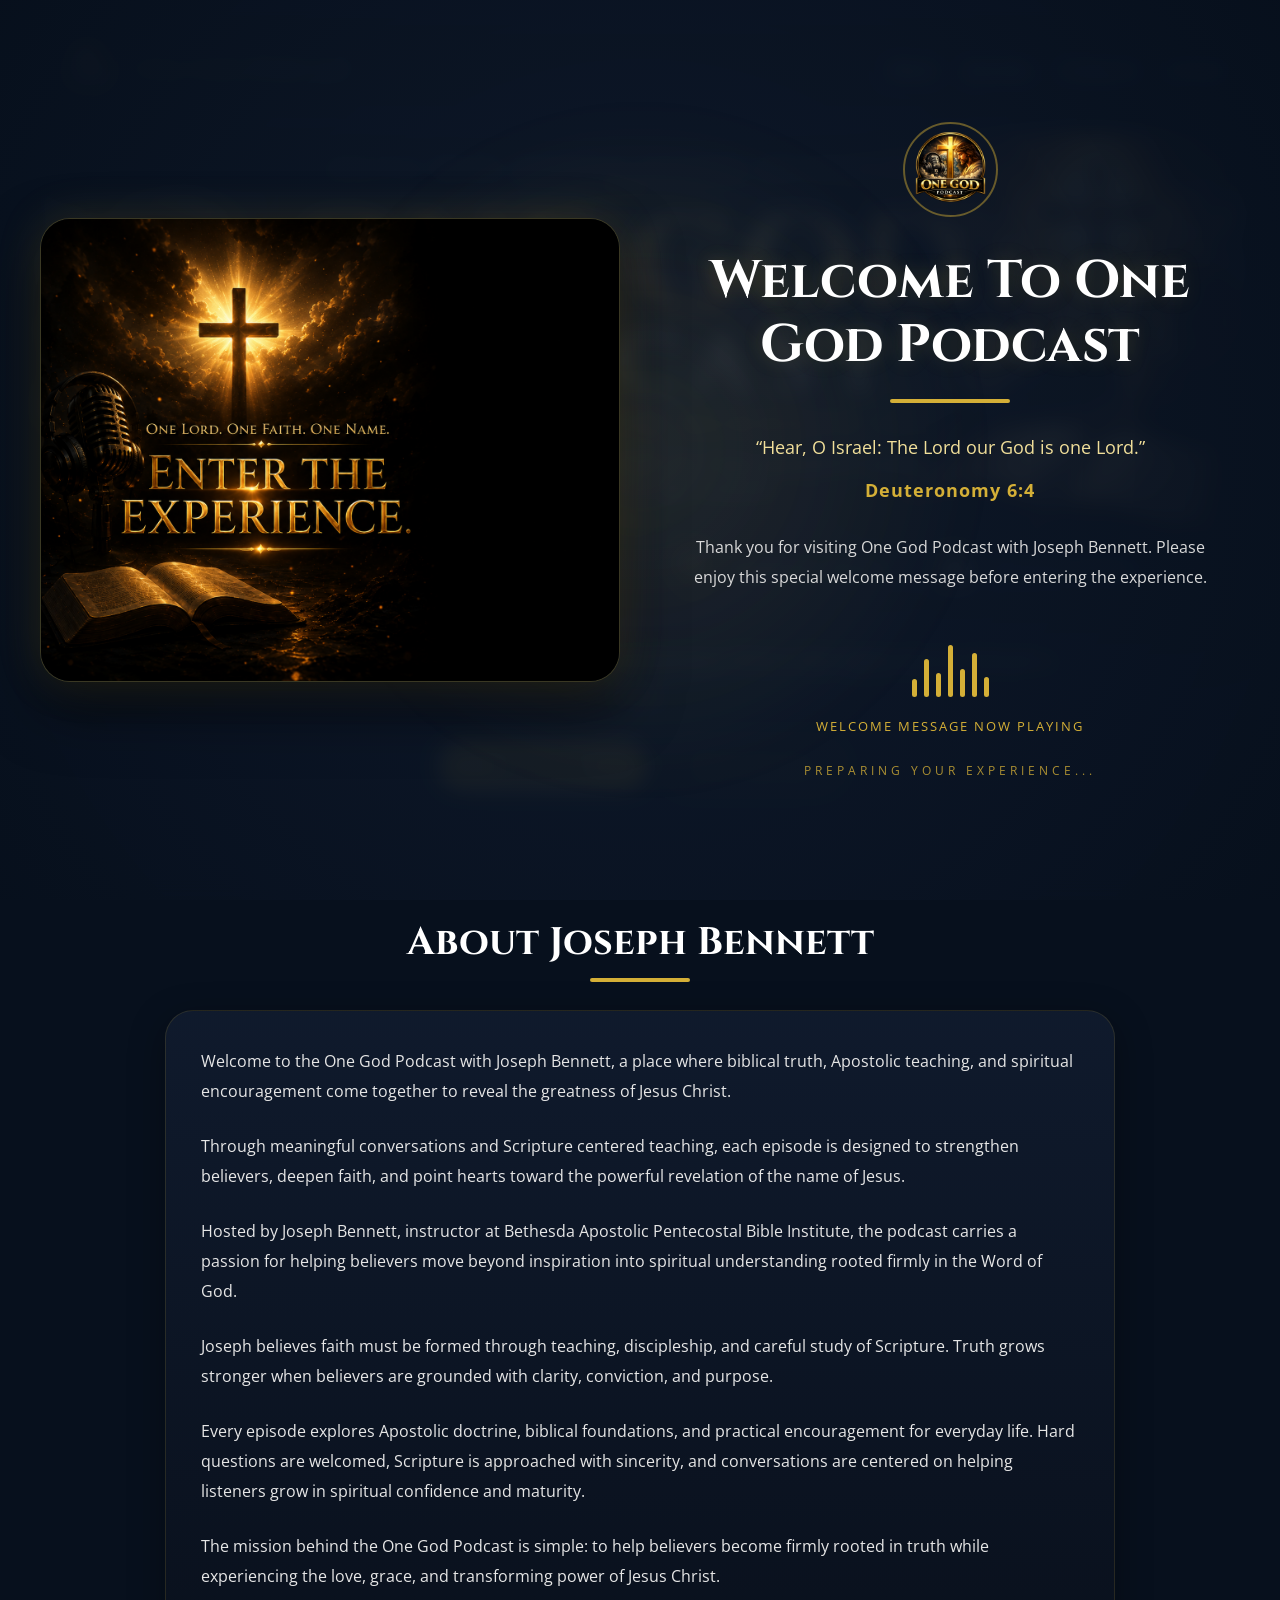
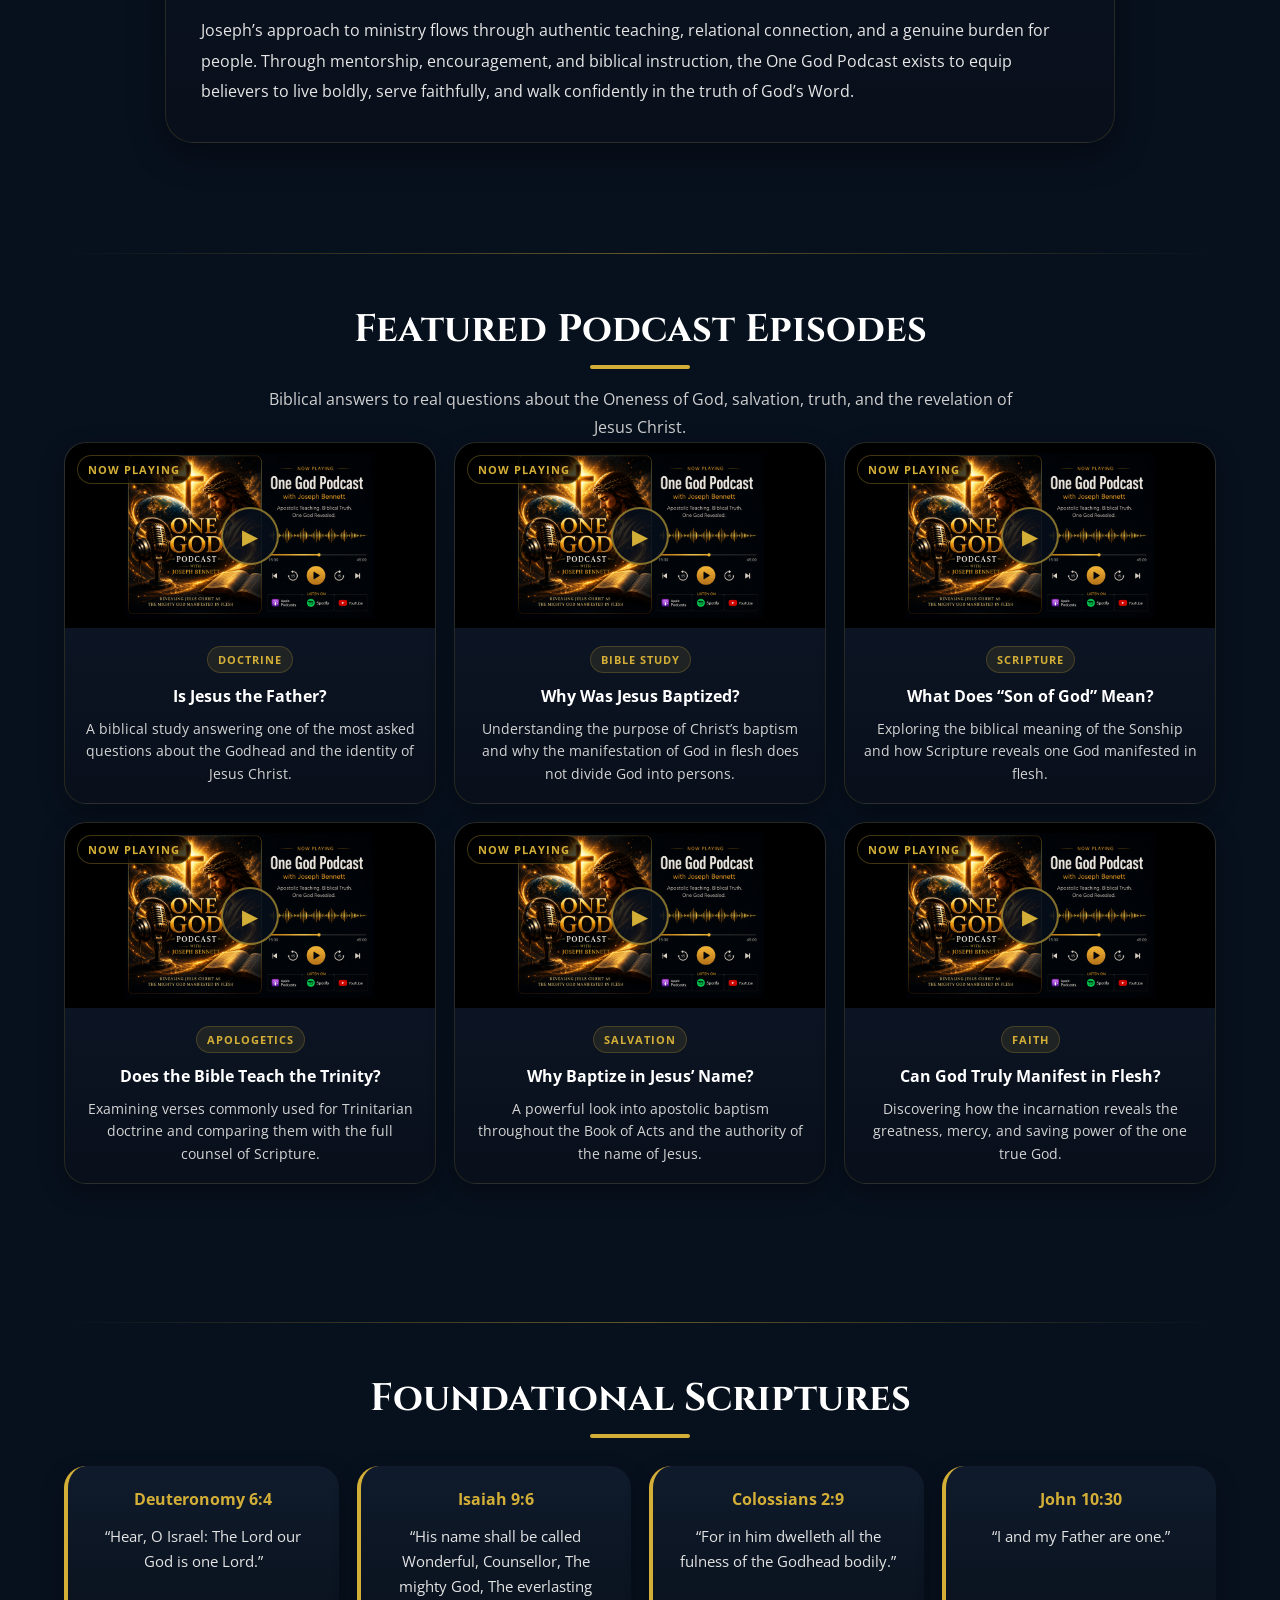
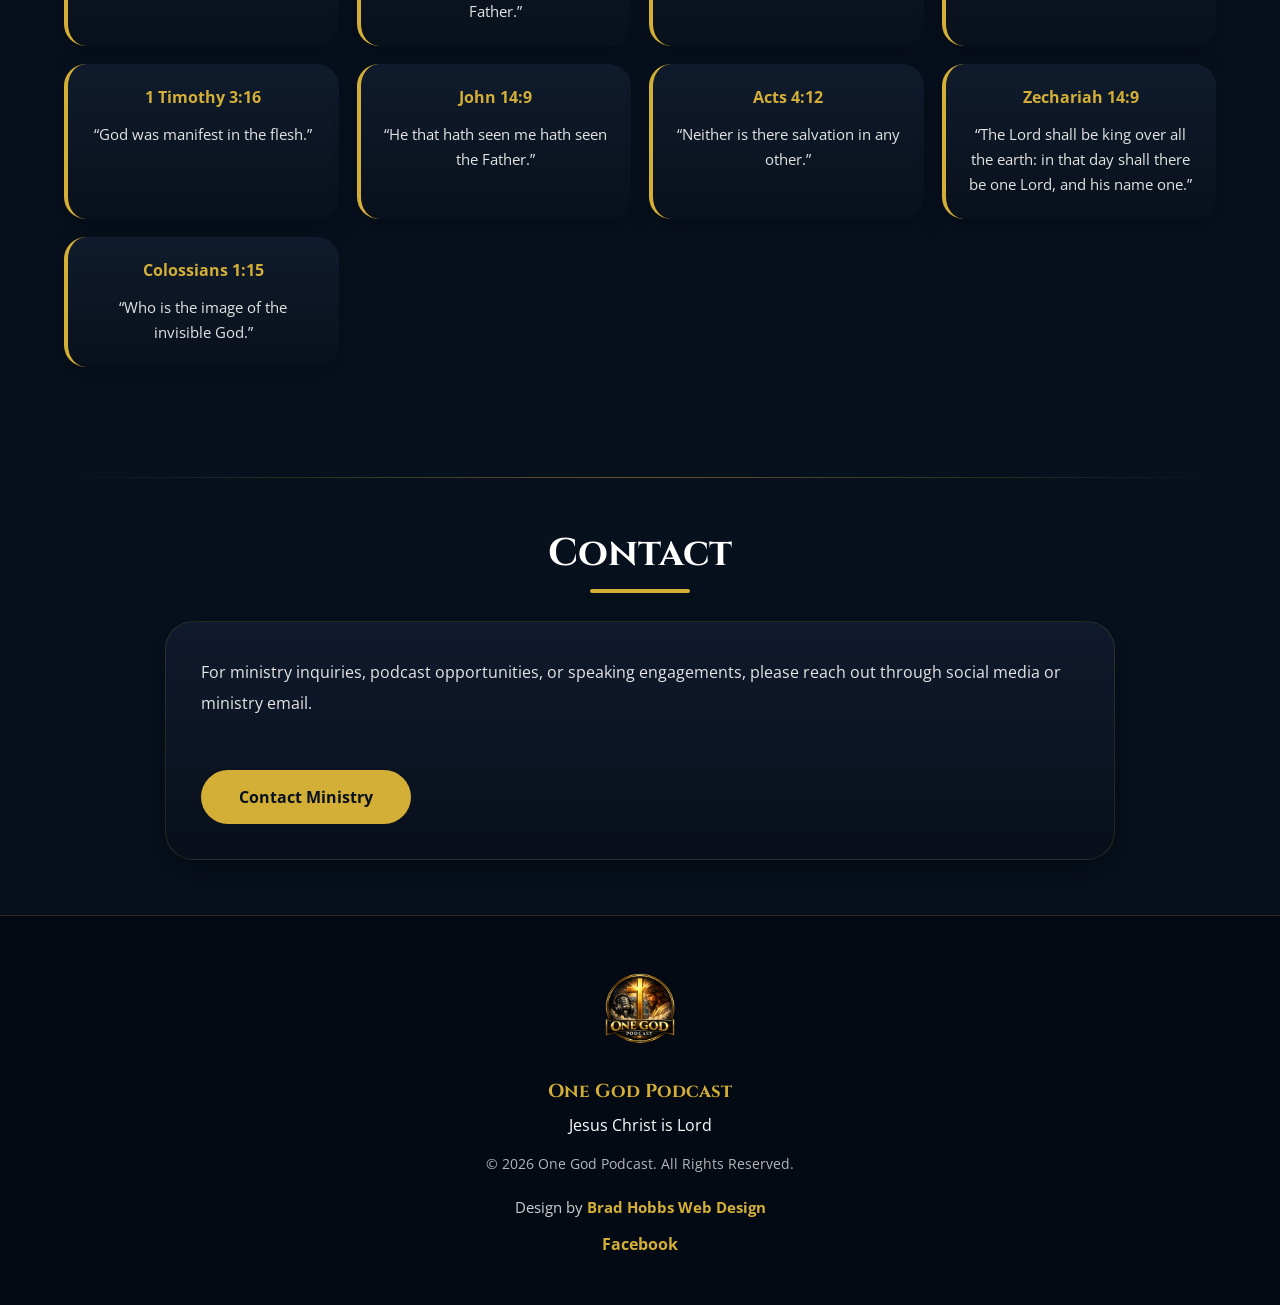
==== index.html @ 272840cf "Update background styles and add backdrop filter" ====
<!DOCTYPE html>
<html lang="en">
<head>

<meta charset="UTF-8">
<meta name="viewport" content="width=device-width, initial-scale=1.0">

<title>One God Podcast | Joseph Bennett</title>

<meta name="description" content="One God Podcast with Joseph Bennett. Apostolic teaching and biblical truth revealing Jesus Christ as the one true God manifested in flesh.">

<link rel="preconnect" href="https://fonts.googleapis.com">
<link rel="preconnect" href="https://fonts.gstatic.com" crossorigin>

<link href="https://fonts.googleapis.com/css2?family=Cinzel:wght@400;600;700&family=Open+Sans:wght@300;400;500;600;700&display=swap" rel="stylesheet">

<style>

*{
    margin:0;
    padding:0;
    box-sizing:border-box;
}

html{
    scroll-behavior:smooth;
}

body{
    background:#07101d;
    color:white;
    font-family:'Open Sans', sans-serif;
    overflow-x:hidden;
}

/* NAVBAR */

.navbar{
    position:relative;

    width:96%;
    max-width:1450px;

    margin:18px auto 0 auto;

    display:flex;
    justify-content:space-between;
    align-items:center;

    padding:18px 28px;

    z-index:10;

    background:rgba(4,10,20,0.94);

    backdrop-filter:blur(8px);

    border:1px solid rgba(212,175,55,0.14);

    border-radius:24px;
}

.nav-logo{
    display:flex;
    align-items:center;
    gap:15px;
}

.nav-logo img{
    width:65px;
    border-radius:50%;
    border:2px solid rgba(212,175,55,0.5);
}

.nav-logo h2{
    font-family:'Cinzel', serif;
    color:#d4af37;
    font-size:1.3rem;
    letter-spacing:1px;
}

.nav-links{
    display:flex;
    gap:28px;
    list-style:none;
}

.nav-links a{
    color:white;
    text-decoration:none;
    font-weight:600;
    transition:0.3s ease;
}

.nav-links a:hover{
    color:#d4af37;
}

/* HERO */

.hero-header{
    position:relative;
    overflow:hidden;
    background:#07101d;
    padding-bottom:20px;
}

.hero-content{
    position:relative;

    width:94%;
    max-width:1350px;

    margin:12px auto 0 auto;

    text-align:center;
}

.hero-banner{
    width:100%;
    display:block;

    border-radius:30px;

    box-shadow:
    0 20px 50px rgba(0,0,0,0.45),
    0 0 35px rgba(212,175,55,0.12);
}

.hero-text{
    font-size:1.1rem;

    line-height:1.9;

    max-width:850px;

    margin:30px auto 0 auto;

    color:#f1e5bb;
}

.hero-buttons{
    margin-top:30px;

    display:flex;
    justify-content:center;
    gap:18px;
    flex-wrap:wrap;
}

.primary-btn,
.secondary-btn,
.platform-buttons a{
    text-decoration:none;

    padding:12px 24px;

    border-radius:50px;

    font-weight:700;

    transition:0.3s ease;
}

.primary-btn{
    display:inline-flex;

    align-items:center;
    justify-content:center;

    background:#d4af37;
    color:#07101d;

    border:none;

    min-width:210px;

    cursor:pointer;
}

.primary-btn:hover,
.platform-buttons a:hover{
    background:white;

    box-shadow:
    0 0 20px rgba(212,175,55,0.5);
}

.secondary-btn{
    border:2px solid #d4af37;
    color:#d4af37;
}

.secondary-btn:hover{
    background:#d4af37;
    color:#07101d;
}

/* SECTIONS */

section{
    padding:55px 5%;
}

.section-divider{
    width:100%;
    height:1px;

    margin-bottom:50px;

    background:linear-gradient(
        to right,
        transparent,
        rgba(212,175,55,0.45),
        transparent
    );
}

.section-title{
    text-align:center;
    margin-bottom:28px;
}

.section-title h2{
    font-family:'Cinzel', serif;
    font-size:2.4rem;
    margin-bottom:10px;
}

.section-subtitle{
    max-width:760px;

    margin:16px auto 0 auto;

    color:#cfcfcf;

    line-height:1.8;
    font-size:1rem;
}

.gold-line{
    width:100px;
    height:4px;

    background:#d4af37;

    margin:auto;

    border-radius:10px;
}

/* ABOUT */

.content-card{
    background:
    linear-gradient(
        180deg,
        rgba(16,27,45,0.96),
        rgba(9,16,27,0.96)
    );

    padding:35px;

    border-radius:28px;

    max-width:950px;

    margin:auto;

    line-height:1.9;

    box-shadow:
    0 10px 35px rgba(0,0,0,0.35);

    border:1px solid rgba(212,175,55,0.14);
}

.content-card p{
    margin-bottom:24px;

    color:#e6e6e6;

    font-size:1rem;

    line-height:1.9;
}

.content-card p:last-child{
    margin-bottom:0;
}

/* CONTACT BUTTON */

.contact-section .primary-btn{
    margin-top:28px;
}

/* PODCAST GRID */

.episode-grid{
    width:100%;

    max-width:1200px;

    margin:0 auto;

    display:grid;

    grid-template-columns:
    repeat(3, minmax(0, 1fr));

    gap:18px;
}

/* PODCAST CARD */

.episode-card{
    position:relative;

    width:100%;

    background:
    linear-gradient(
        180deg,
        rgba(16,27,45,0.96),
        rgba(9,16,27,0.96)
    );

    border-radius:22px;

    overflow:hidden;

    border:1px solid rgba(212,175,55,0.14);

    transition:0.3s ease;

    box-shadow:
    0 8px 24px rgba(0,0,0,0.28);
}

.episode-card:hover{
    transform:translateY(-4px);

    border-color:rgba(212,175,55,0.35);
}

/* EPISODE IMAGE */

.episode-image{
    position:relative;

    width:100%;

    height:185px;

    overflow:hidden;

    background:#000;

    cursor:pointer;

    display:flex;
    align-items:center;
    justify-content:center;
}

.episode-image img{
    width:100%;
    height:100%;

    object-fit:contain;

    background:#000;

    display:block;

    padding:10px;
}

/* NOW PLAYING */

.now-playing{
    position:absolute;

    top:12px;
    left:12px;

    padding:6px 10px;

    border-radius:50px;

    background:rgba(0,0,0,0.72);

    color:#d4af37;

    font-size:0.68rem;
    font-weight:700;

    letter-spacing:1px;

    z-index:5;

    border:1px solid rgba(212,175,55,0.3);
}

/* PLAY BUTTON */

.play-button{
    position:absolute;

    top:50%;
    left:50%;

    transform:translate(-50%, -50%);

    width:58px;
    height:58px;

    border-radius:50%;

    background:rgba(7,16,29,0.84);

    border:2px solid rgba(212,175,55,0.6);

    display:flex;
    align-items:center;
    justify-content:center;

    color:#d4af37;

    font-size:1.3rem;

    z-index:10;

    transition:0.3s ease;
}

.play-button:hover{
    background:#d4af37;

    color:#07101d;
}

/* SOUND WAVE */

.sound-wave{
    position:absolute;

    right:14px;
    bottom:14px;

    display:flex;
    align-items:flex-end;

    gap:6px;

    z-index:5;

    opacity:0;

    transition:0.3s ease;
}

.sound-wave span{
    width:4px;

    background:#d4af37;

    border-radius:20px;

    animation:wave 0.9s infinite ease-in-out;
}

.sound-wave span:nth-child(1){
    height:10px;
}

.sound-wave span:nth-child(2){
    height:18px;
}

.sound-wave span:nth-child(3){
    height:14px;
}

.sound-wave span:nth-child(4){
    height:22px;
}

.sound-wave span:nth-child(5){
    height:16px;
}

audio{
    display:none;
}

@keyframes wave{

0%{
    transform:scaleY(0.35);
    opacity:0.5;
}

25%{
    transform:scaleY(1.2);
    opacity:1;
}

50%{
    transform:scaleY(0.6);
    opacity:0.8;
}

75%{
    transform:scaleY(1.5);
    opacity:1;
}

100%{
    transform:scaleY(0.35);
    opacity:0.5;
}

}

/* CARD CONTENT */

.episode-content{
    padding:18px;
}

.episode-tag{
    display:inline-block;

    margin-bottom:12px;

    padding:5px 10px;

    border-radius:50px;

    background:rgba(212,175,55,0.1);

    border:1px solid rgba(212,175,55,0.22);

    color:#d4af37;

    font-size:0.68rem;
    font-weight:700;

    letter-spacing:1px;

    text-transform:uppercase;
}

.episode-card h3{
    font-size:1rem;

    line-height:1.4;

    margin-bottom:10px;

    color:white;
}

.episode-card p{
    color:#d4d4d4;

    line-height:1.6;

    margin-bottom:0;

    font-size:0.88rem;
}

/* SCRIPTURE */

.scripture-container{
    display:grid;

    grid-template-columns:
    repeat(auto-fit, minmax(220px, 1fr));

    gap:18px;

    max-width:1200px;

    margin:auto;
}

.scripture-box{
    background:
    linear-gradient(
        180deg,
        rgba(16,27,45,0.96),
        rgba(9,16,27,0.96)
    );

    padding:22px;

    border-radius:22px;

    text-align:center;

    border-left:4px solid #d4af37;

    box-shadow:
    0 8px 24px rgba(0,0,0,0.24);
}

.scripture-box h3{
    color:#d4af37;

    margin-bottom:14px;

    font-size:1rem;
}

.scripture-box p{
    font-size:0.92rem;

    line-height:1.7;

    color:#e4e4e4;
}

/* LISTEN */

.listen-section{
    text-align:center;
}

.listen-box{
    background:
    linear-gradient(
        180deg,
        rgba(16,27,45,0.96),
        rgba(9,16,27,0.96)
    );

    padding:50px 30px;

    border-radius:30px;

    max-width:850px;

    margin:auto;

    border:1px solid rgba(212,175,55,0.14);
}

.listen-box h2{
    font-family:'Cinzel', serif;
    font-size:2.2rem;
    margin-bottom:18px;
}

.listen-box p{
    margin-bottom:30px;
    line-height:1.8;
}

.platform-buttons{
    display:flex;
    justify-content:center;
    gap:18px;
    flex-wrap:wrap;
}

.platform-buttons a{
    background:#d4af37;
    color:#07101d;
}

/* FOOTER */

footer{
    background:#040a14;

    text-align:center;

    padding:50px 20px;

    border-top:1px solid rgba(212,175,55,0.2);
}

.footer-logo{
    width:90px;

    border-radius:50%;

    margin-bottom:18px;
}

footer h3{
    font-family:'Cinzel', serif;
    color:#d4af37;
    margin-bottom:10px;
}

.copyright{
    opacity:0.7;
    font-size:0.9rem;
    margin-top:18px;
}

/* RESPONSIVE */

@media(max-width:1100px){

.episode-grid{
    grid-template-columns:
    repeat(2, minmax(0, 1fr));
}

.episode-image{
    height:210px;
}

}

@media(max-width:900px){

.navbar{
    width:94%;
    padding:18px;
}

.hero-content{
    width:94%;
}

.section-title h2{
    font-size:2rem;
}

}

@media(max-width:700px){

.episode-grid{
    grid-template-columns:1fr;
}

.episode-image{
    height:240px;
}

.play-button{
    width:56px;
    height:56px;

    font-size:1.2rem;
}

}

@media(max-width:600px){

.navbar{
    flex-direction:column;
    gap:18px;
}

.nav-links{
    flex-wrap:wrap;
    justify-content:center;
    gap:14px;
}

.hero-banner{
    border-radius:20px;
}

.hero-buttons{
    flex-direction:column;
    align-items:center;
}

section{
    padding:45px 5%;
}

}

.designer-credit{
    margin-top:24px;
}

.designer-credit p{
    margin-bottom:12px;

    color:#cfcfcf;

    font-size:0.95rem;
}

.designer-credit a{
    color:#d4af37;

    text-decoration:none;

    font-weight:700;

    transition:0.3s ease;
}

.designer-credit a:hover{
    color:white;
}

.facebook-link{
    display:inline-block;

    margin-top:4px;
}

/* ========================================= */
/* WELCOME OVERLAY */
/* ========================================= */

body.locked{
    overflow:hidden;
    height:100vh;
}

#welcomeOverlay{
    position:fixed;

    top:0;
    left:0;

    width:100%;
    height:100vh;

    background:
    radial-gradient(
        circle at center,
        rgba(16,27,45,0.92),
        rgba(7,16,29,0.98)
    );

    backdrop-filter:blur(10px);

    z-index:999999;

    display:flex;
    align-items:center;
    justify-content:center;

    padding:40px 20px;

    transition:
    opacity 1.6s ease,
    visibility 1.6s ease;
}

#welcomeOverlay.hide-overlay{
    opacity:0;
    visibility:hidden;
    pointer-events:none;
}

.welcome-background-glow{
    position:absolute;

    width:700px;
    height:700px;

    background:
    radial-gradient(
        circle,
        rgba(212,175,55,0.10),
        transparent 70%
    );

    filter:blur(20px);

    animation:pulseGlow 4s ease-in-out infinite;
}

.welcome-container{
    position:relative;

    width:100%;
    max-width:1200px;

    display:grid;

    grid-template-columns:
    1fr 1fr;

    gap:40px;

    align-items:center;

    z-index:2;
}

.welcome-image{
    width:100%;

    border-radius:30px;

    background:#07101d;

    border:1px solid rgba(212,175,55,0.25);

    box-shadow:
    0 0 45px rgba(212,175,55,0.15),
    0 25px 60px rgba(0,0,0,0.55);
}

.welcome-content{
    text-align:center;
}

.welcome-logo{
    width:95px;

    border-radius:50%;

    border:2px solid rgba(212,175,55,0.45);

    margin-bottom:28px;
}

.welcome-content h1{
    font-family:'Cinzel', serif;

    font-size:3.3rem;

    line-height:1.2;

    color:white;

    margin-bottom:22px;

    text-shadow:
    0 0 20px rgba(212,175,55,0.18);
}

.welcome-line{
    width:120px;
    height:4px;

    margin:0 auto 28px auto;

    border-radius:50px;

    background:#d4af37;
}

.welcome-scripture{
    color:#f1df9a;

    font-size:1.1rem;

    line-height:1.9;

    max-width:520px;

    margin:0 auto 24px auto;
}

.welcome-scripture span{
    display:block;

    margin-top:10px;

    color:#d4af37;

    font-weight:700;

    letter-spacing:1px;
}

.welcome-message{
    color:#d9d9d9;

    line-height:1.9;

    max-width:540px;

    margin:0 auto 34px auto;

    font-size:1rem;
}

.welcome-audio-visual{
    display:flex;
    flex-direction:column;
    align-items:center;
    justify-content:center;
}

.playing-text{
    margin-top:20px;

    color:#d4af37;

    letter-spacing:2px;

    font-size:0.82rem;

    text-transform:uppercase;
}

.welcome-wave{
    display:flex;
    align-items:flex-end;
    justify-content:center;

    gap:7px;

    height:70px;
}

.welcome-wave span{
    width:5px;

    background:#d4af37;

    border-radius:30px;

    animation:welcomeWave 1s infinite ease-in-out;
}

.welcome-wave span:nth-child(1){
    height:18px;
    animation-delay:0s;
}

.welcome-wave span:nth-child(2){
    height:38px;
    animation-delay:0.15s;
}

.welcome-wave span:nth-child(3){
    height:24px;
    animation-delay:0.3s;
}

.welcome-wave span:nth-child(4){
    height:52px;
    animation-delay:0.45s;
}

.welcome-wave span:nth-child(5){
    height:28px;
    animation-delay:0.6s;
}

.welcome-wave span:nth-child(6){
    height:44px;
    animation-delay:0.75s;
}

.welcome-wave span:nth-child(7){
    height:20px;
    animation-delay:0.9s;
}

    .entering-text{
    margin-top:28px;

    color:rgba(212,175,55,0.8);

    letter-spacing:4px;

    text-transform:uppercase;

    font-size:0.72rem;

    animation:pulseText 2s ease-in-out infinite;
}

@keyframes welcomeWave{

0%{
    transform:scaleY(0.4);
    opacity:0.45;
}

50%{
    transform:scaleY(1.4);
    opacity:1;
}

100%{
    transform:scaleY(0.4);
    opacity:0.45;
}

}

@keyframes pulseGlow{

0%{
    transform:scale(1);
    opacity:0.6;
}

50%{
    transform:scale(1.08);
    opacity:1;
}

100%{
    transform:scale(1);
    opacity:0.6;
}

}
    
@keyframes pulseText{

0%{
    opacity:0.4;
}

50%{
    opacity:1;
}

100%{
    opacity:0.4;
}

}

/* RESPONSIVE */

@media(max-width:950px){

.welcome-container{
    grid-template-columns:1fr;

    max-width:700px;
}

.welcome-content h1{
    font-size:2.4rem;
}

.welcome-image{
    max-height:450px;
    object-fit:cover;
}

}

@media(max-width:600px){

#welcomeOverlay{
    padding:30px 18px;
}

.welcome-content h1{
    font-size:2rem;
}

.welcome-scripture{
    font-size:1rem;
}

.welcome-message{
    font-size:0.95rem;
}

.welcome-logo{
    width:78px;
}

}

</style>
</head>

<body>
<!-- ========================================= -->
<!-- WELCOME OVERLAY -->
<!-- PLACE DIRECTLY UNDER <body> -->
<!-- ========================================= -->

<div id="welcomeOverlay">

    <div class="welcome-background-glow"></div>

    <div class="welcome-container">

        <img 
src="welcome-experience.png" 
alt="Enter The Experience"
class="welcome-image">

        <div class="welcome-content">

            <img 
            src="ABAA9F5D-3E04-4228-B71A-C976DA1F072E.png"
            alt="One God Podcast Logo"
            class="welcome-logo">

            <h1>
            Welcome To One God Podcast
            </h1>

            <div class="welcome-line"></div>

            <p class="welcome-scripture">
            “Hear, O Israel: The Lord our God is one Lord.”
            <span>Deuteronomy 6:4</span>
            </p>

            <p class="welcome-message">
            Thank you for visiting One God Podcast with Joseph Bennett.
            Please enjoy this special welcome message before entering the experience.
            </p>

            <div class="welcome-audio-visual">

                <div class="welcome-wave">
                    <span></span>
                    <span></span>
                    <span></span>
                    <span></span>
                    <span></span>
                    <span></span>
                    <span></span>
                </div>

                <p class="playing-text">
                Welcome Message Now Playing
                </p>
<p class="entering-text">
Preparing Your Experience...
</p>
            </div>

            <audio 
            id="welcomeAudio"
            autoplay
            playsinline
            preload="auto">

                <source 
                src="welcome-message.mp3" 
                type="audio/mpeg">

            </audio>

        </div>

    </div>

</div>
<header class="hero-header">

<nav class="navbar">

<div class="nav-logo">

<img src="ABAA9F5D-3E04-4228-B71A-C976DA1F072E.png" alt="One God Podcast Logo">

<h2>One God Podcast</h2>

</div>

<ul class="nav-links">
<li><a href="#about">About</a></li>
<li><a href="#episodes">Episodes</a></li>
<li><a href="#scriptures">Scriptures</a></li>
<li><a href="#contact">Contact</a></li>
</ul>

</nav>

<div class="hero-content">

<img src="F9B2C3E6-2B67-4527-92AC-1DF951E6134A.png" alt="One God Podcast Banner" class="hero-banner">

<p class="hero-text">
Biblical teaching and Apostolic truth proclaiming that Jesus Christ is the mighty God manifested in flesh.
</p>

<div class="hero-buttons">

<a href="#" class="primary-btn">
Listen Now
</a>

<a href="#" class="secondary-btn">
Watch Episodes
</a>

</div>

</div>

</header>

<section class="welcome-section" id="about">

<div class="section-divider"></div>

<div class="section-title">

<h2>About Joseph Bennett</h2>

<div class="gold-line"></div>

</div>

<div class="content-card">

<p>
Welcome to the One God Podcast with Joseph Bennett, a place where biblical truth, Apostolic teaching, and spiritual encouragement come together to reveal the greatness of Jesus Christ.
</p>

<p>
Through meaningful conversations and Scripture centered teaching, each episode is designed to strengthen believers, deepen faith, and point hearts toward the powerful revelation of the name of Jesus.
</p>

<p>
Hosted by Joseph Bennett, instructor at Bethesda Apostolic Pentecostal Bible Institute, the podcast carries a passion for helping believers move beyond inspiration into spiritual understanding rooted firmly in the Word of God.
</p>

<p>
Joseph believes faith must be formed through teaching, discipleship, and careful study of Scripture. Truth grows stronger when believers are grounded with clarity, conviction, and purpose.
</p>

<p>
Every episode explores Apostolic doctrine, biblical foundations, and practical encouragement for everyday life. Hard questions are welcomed, Scripture is approached with sincerity, and conversations are centered on helping listeners grow in spiritual confidence and maturity.
</p>

<p>
The mission behind the One God Podcast is simple: to help believers become firmly rooted in truth while experiencing the love, grace, and transforming power of Jesus Christ.
</p>

<p>
Joseph’s approach to ministry flows through authentic teaching, relational connection, and a genuine burden for people. Through mentorship, encouragement, and biblical instruction, the One God Podcast exists to equip believers to live boldly, serve faithfully, and walk confidently in the truth of God’s Word.
</p>

</div>

</section>

<section class="episodes-section" id="episodes">

<div class="section-divider"></div>

<div class="section-title">

<h2>Featured Podcast Episodes</h2>

<div class="gold-line"></div>

<p class="section-subtitle">
Biblical answers to real questions about the Oneness of God, salvation, truth, and the revelation of Jesus Christ.
</p>

<div class="episode-grid">

<!-- EPISODE 1 -->

<div class="episode-card">

<div class="episode-image" onclick="toggleAudio('podcast1', this)">

<div class="now-playing">
NOW PLAYING
</div>

<img src="audioclip.png" alt="Is Jesus the Father Podcast Episode">

<div class="play-button">
▶
</div>

<div class="sound-wave">
<span></span>
<span></span>
<span></span>
<span></span>
<span></span>
</div>

<audio id="podcast1">
<source src="podcast1.mp3" type="audio/mpeg">
</audio>

</div>

<div class="episode-content">

<div class="episode-tag">
Doctrine
</div>

<h3>
Is Jesus the Father?
</h3>

<p>
A biblical study answering one of the most asked questions about the Godhead and the identity of Jesus Christ.
</p>


</div>

</div>

<!-- EPISODE 2 -->

<div class="episode-card">

<div class="episode-image" onclick="toggleAudio('podcast2', this)">

<div class="now-playing">
NOW PLAYING
</div>

<img src="audioclip.png" alt="Why Was Jesus Baptized Podcast Episode">

<div class="play-button">
▶
</div>

<div class="sound-wave">
<span></span>
<span></span>
<span></span>
<span></span>
<span></span>
</div>

<audio id="podcast2">
<source src="podcast2.mp3" type="audio/mpeg">
</audio>

</div>

<div class="episode-content">

<div class="episode-tag">
Bible Study
</div>

<h3>
Why Was Jesus Baptized?
</h3>

<p>
Understanding the purpose of Christ’s baptism and why the manifestation of God in flesh does not divide God into persons.
</p>

</div>

</div>

<!-- EPISODE 3 -->

<div class="episode-card">

<div class="episode-image" onclick="toggleAudio('podcast3', this)">

<div class="now-playing">
NOW PLAYING
</div>

<img src="audioclip.png" alt="What Does Son of God Mean Podcast Episode">

<div class="play-button">
▶
</div>

<div class="sound-wave">
<span></span>
<span></span>
<span></span>
<span></span>
<span></span>
</div>

<audio id="podcast3">
<source src="podcast3.mp3" type="audio/mpeg">
</audio>

</div>

<div class="episode-content">

<div class="episode-tag">
Scripture
</div>

<h3>
What Does “Son of God” Mean?
</h3>

<p>
Exploring the biblical meaning of the Sonship and how Scripture reveals one God manifested in flesh.
</p>

</div>

</div>

<!-- EPISODE 4 -->

<div class="episode-card">

<div class="episode-image" onclick="toggleAudio('podcast4', this)">

<div class="now-playing">
NOW PLAYING
</div>

<img src="audioclip.png" alt="Does the Bible Teach the Trinity Podcast Episode">

<div class="play-button">
▶
</div>

<div class="sound-wave">
<span></span>
<span></span>
<span></span>
<span></span>
<span></span>
</div>

<audio id="podcast4">
<source src="podcast4.mp3" type="audio/mpeg">
</audio>

</div>

<div class="episode-content">

<div class="episode-tag">
Apologetics
</div>

<h3>
Does the Bible Teach the Trinity?
</h3>

<p>
Examining verses commonly used for Trinitarian doctrine and comparing them with the full counsel of Scripture.
</p>

</div>

</div>

<!-- EPISODE 5 -->

<div class="episode-card">

<div class="episode-image" onclick="toggleAudio('podcast5', this)">

<div class="now-playing">
NOW PLAYING
</div>

<img src="audioclip.png" alt="Why Baptize in Jesus Name Podcast Episode">

<div class="play-button">
▶
</div>

<div class="sound-wave">
<span></span>
<span></span>
<span></span>
<span></span>
<span></span>
</div>

<audio id="podcast5">
<source src="podcast5.mp3" type="audio/mpeg">
</audio>

</div>

<div class="episode-content">

<div class="episode-tag">
Salvation
</div>

<h3>
Why Baptize in Jesus’ Name?
</h3>

<p>
A powerful look into apostolic baptism throughout the Book of Acts and the authority of the name of Jesus.
</p>

</div>

</div>

<!-- EPISODE 6 -->

<div class="episode-card">

<div class="episode-image" onclick="toggleAudio('podcast6', this)">

<div class="now-playing">
NOW PLAYING
</div>

<img src="audioclip.png" alt="Can God Manifest in Flesh Podcast Episode">

<div class="play-button">
▶
</div>

<div class="sound-wave">
<span></span>
<span></span>
<span></span>
<span></span>
<span></span>
</div>

<audio id="podcast6">
<source src="podcast6.mp3" type="audio/mpeg">
</audio>

</div>

<div class="episode-content">

<div class="episode-tag">
Faith
</div>

<h3>
Can God Truly Manifest in Flesh?
</h3>

<p>
Discovering how the incarnation reveals the greatness, mercy, and saving power of the one true God.
</p>

</div>

</div>

</div>

</section>

<section class="scripture-section" id="scriptures">

<div class="section-divider"></div>

<div class="section-title">

<h2>Foundational Scriptures</h2>

<div class="gold-line"></div>

</div>

<div class="scripture-container">

<div class="scripture-box">

<h3>Deuteronomy 6:4</h3>

<p>
“Hear, O Israel: The Lord our God is one Lord.”
</p>

</div>

<div class="scripture-box">

<h3>Isaiah 9:6</h3>

<p>
“His name shall be called Wonderful, Counsellor, The mighty God, The everlasting Father.”
</p>

</div>

<div class="scripture-box">

<h3>Colossians 2:9</h3>

<p>
“For in him dwelleth all the fulness of the Godhead bodily.”
</p>

</div>

<div class="scripture-box">

<h3>John 10:30</h3>

<p>
“I and my Father are one.”
</p>

</div>

<div class="scripture-box">

<h3>1 Timothy 3:16</h3>

<p>
“God was manifest in the flesh.”
</p>

</div>

<div class="scripture-box">

<h3>John 14:9</h3>

<p>
“He that hath seen me hath seen the Father.”
</p>

</div>

<div class="scripture-box">

<h3>Acts 4:12</h3>

<p>
“Neither is there salvation in any other.”
</p>

</div>

<div class="scripture-box">

<h3>Zechariah 14:9</h3>

<p>
“The Lord shall be king over all the earth: in that day shall there be one Lord, and his name one.”
</p>

</div>

<div class="scripture-box">

<h3>Colossians 1:15</h3>

<p>
“Who is the image of the invisible God.”
</p>

</div>

</div>

</section>

<section class="contact-section" id="contact">

<div class="section-divider"></div>

<div class="section-title">

<h2>Contact</h2>

<div class="gold-line"></div>

</div>

<div class="content-card">

<p>
For ministry inquiries, podcast opportunities, or speaking engagements, please reach out through social media or ministry email.
</p>

<a href="mailto:joey.sexton@mercyforyou.org" class="primary-btn">
Contact Ministry
</a>

</div>

</section>

<footer>

<img src="ABAA9F5D-3E04-4228-B71A-C976DA1F072E.png" alt="One God Podcast Footer Logo" class="footer-logo">

<h3>One God Podcast</h3>

<p>
Jesus Christ is Lord
</p>

<p class="copyright">
© 2026 One God Podcast. All Rights Reserved.
</p>

<div class="designer-credit">

<p>
Design by 
<a href="https://brad-hobbswd.github.io/brad-hobbswd" target="_blank">
Brad Hobbs Web Design
</a>
</p>

<a href="https://www.facebook.com/profile.php?id=61580865290507" target="_blank" class="facebook-link">
Facebook
</a>

</div>

</footer>
<script>

function toggleAudio(audioId, element){

    const audio = document.getElementById(audioId);

    const button = element.querySelector('.play-button');

    const wave = element.querySelector('.sound-wave');

    const allAudios = document.querySelectorAll(
'.episode-card audio'
);

    const allButtons = document.querySelectorAll('.play-button');

    const allWaves = document.querySelectorAll('.sound-wave');

    allAudios.forEach(function(otherAudio){

        if(otherAudio.id !== audioId){

            otherAudio.pause();

        }

    });

    allButtons.forEach(function(otherButton){

        if(otherButton !== button){

            otherButton.innerHTML = '▶';

        }

    });

    allWaves.forEach(function(otherWave){

        otherWave.style.opacity = '0';

    });

    if(audio.paused){

        audio.play();

        button.innerHTML = '❚❚';

        wave.style.opacity = '1';

    }else{

        audio.pause();

        button.innerHTML = '▶';

        wave.style.opacity = '0';

    }

    audio.onended = function(){

        button.innerHTML = '▶';

        wave.style.opacity = '0';

    };

}

</script>

    <!-- ========================================= -->
<!-- PLACE BEFORE </body> -->
<!-- ========================================= -->

<script>

/* LOCK PAGE */

document.body.classList.add('locked');

const welcomeOverlay = document.getElementById(
'welcomeOverlay'
);

/* FADE AFTER 8 SECONDS */

window.addEventListener('load', function(){

    setTimeout(function(){

        welcomeOverlay.classList.add(
            'hide-overlay'
        );

        document.body.classList.remove(
            'locked'
        );

    }, 8000);

});

</script>
</body>
</html>
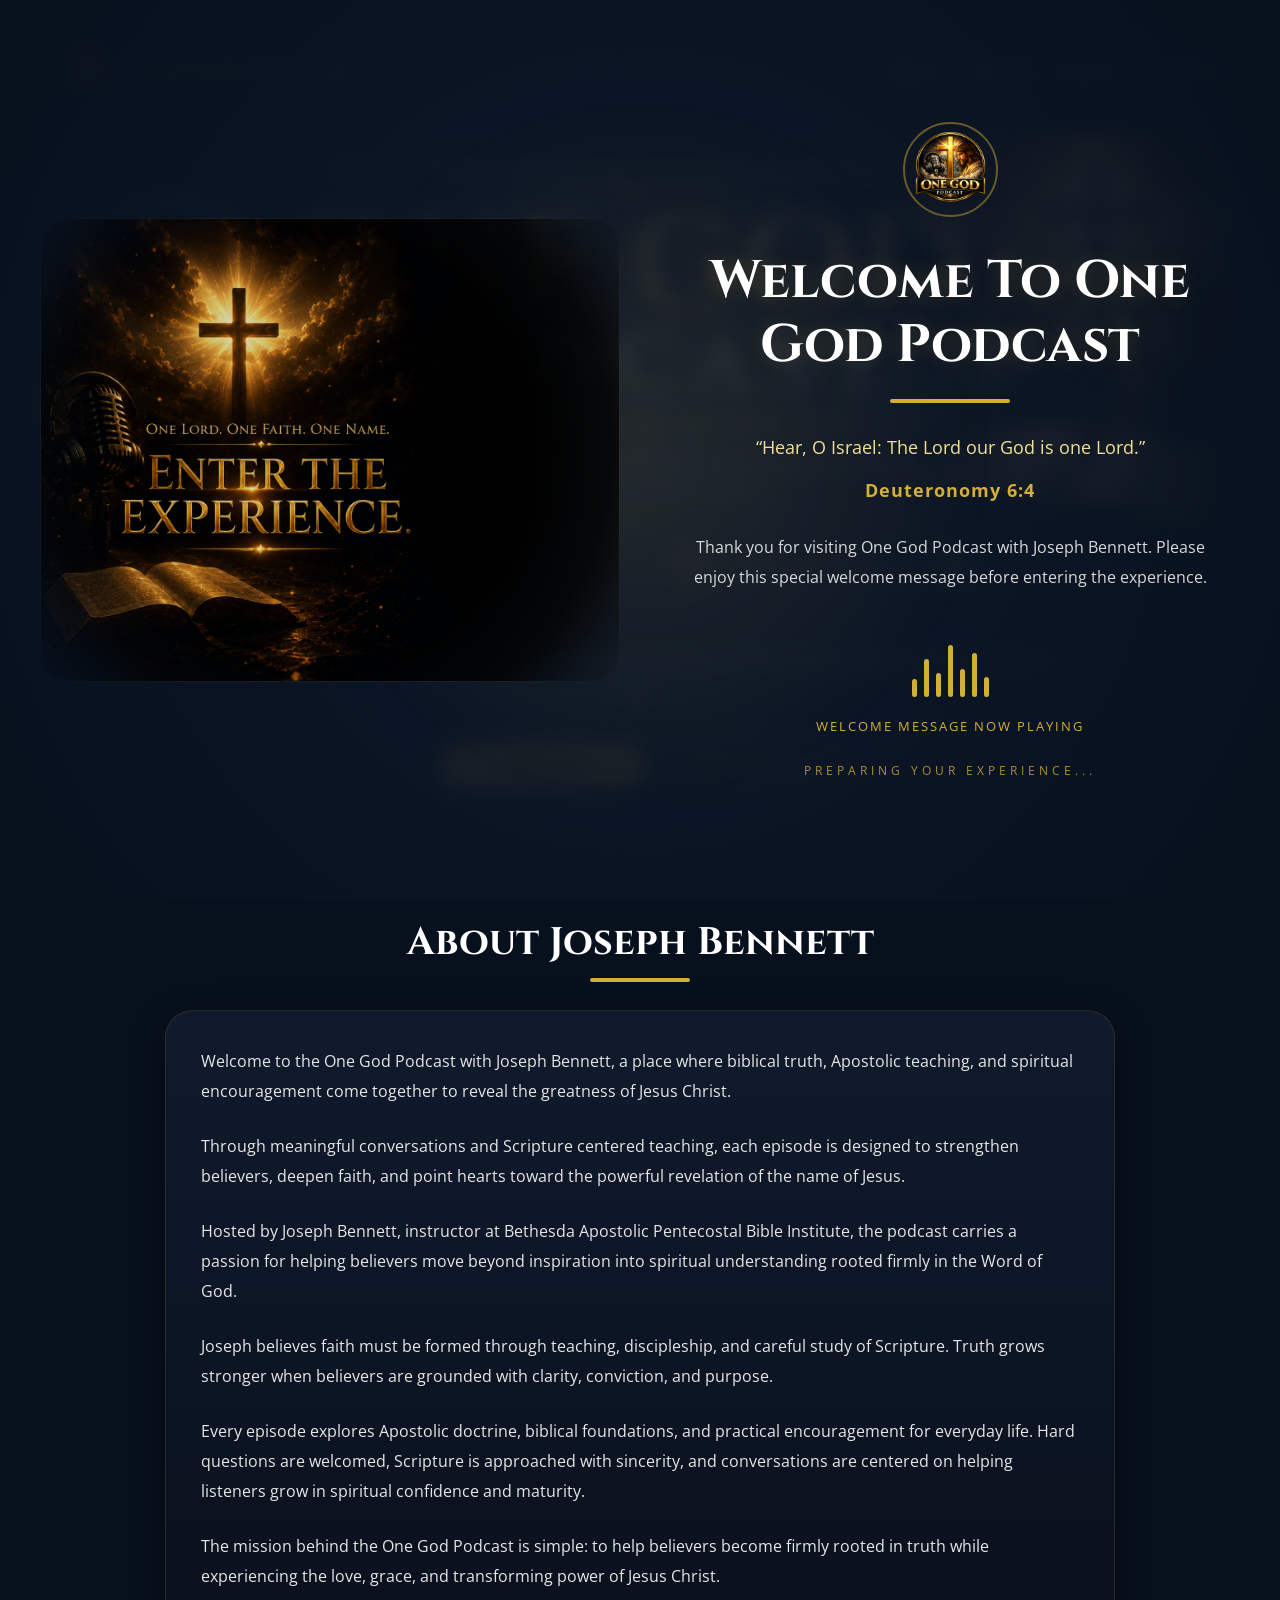
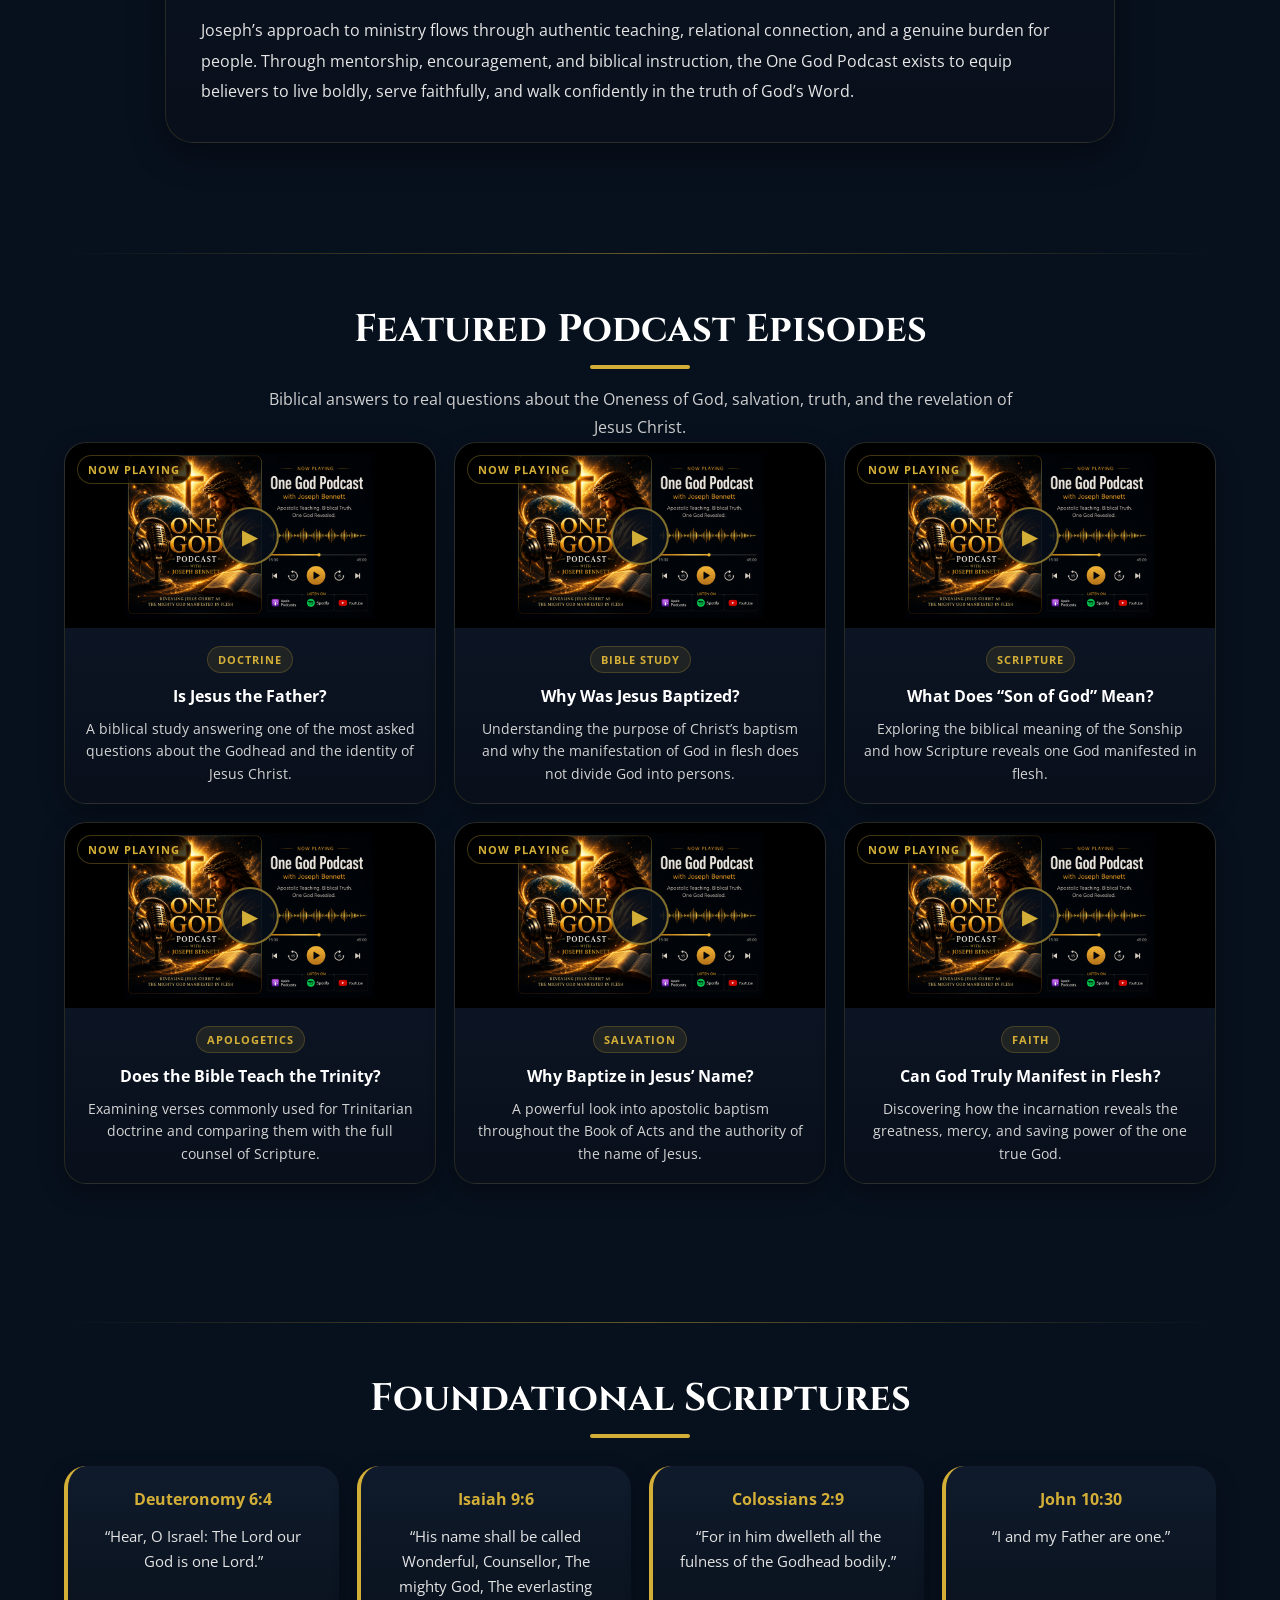
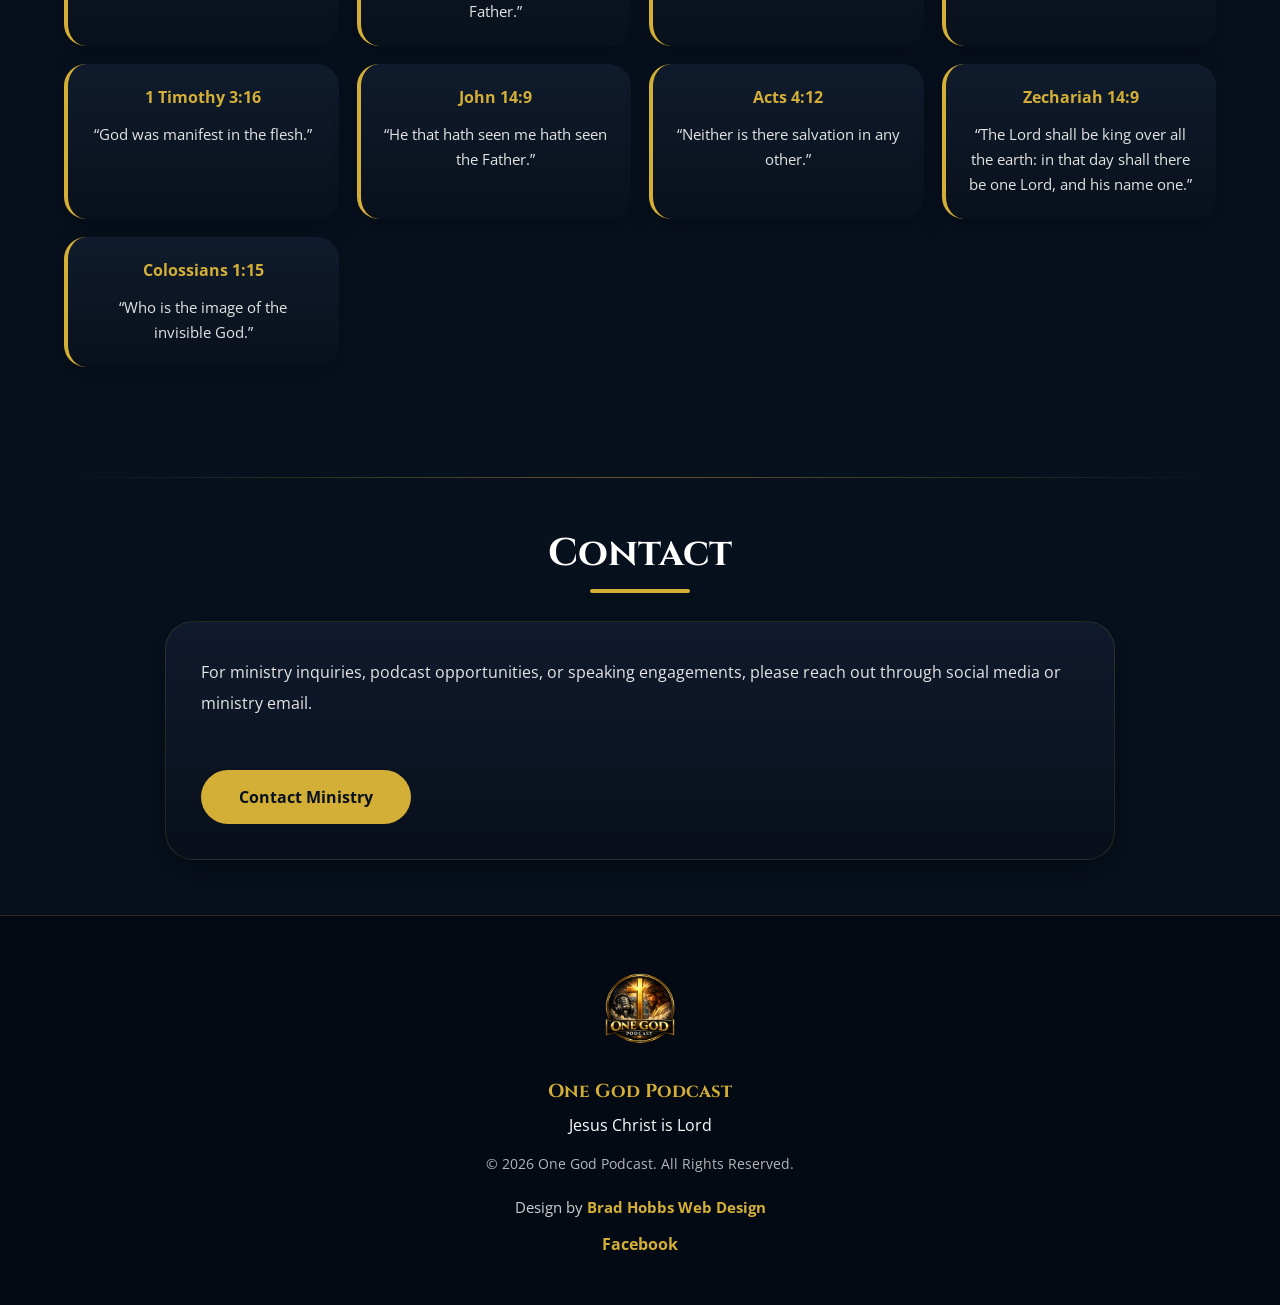
==== commit 658df412: "Enhance styling in index.html with new effects Updated styles for improved visual effects and added " ====
--- a/index.html
+++ b/index.html
@@ -902,13 +902,35 @@
 
     border-radius:30px;
 
-    background:#07101d;
-
-    border:1px solid rgba(212,175,55,0.25);
+    opacity:0.94;
+
+    border:1px solid rgba(212,175,55,0.08);
 
     box-shadow:
-    0 0 45px rgba(212,175,55,0.15),
-    0 25px 60px rgba(0,0,0,0.55);
+    0 0 60px rgba(212,175,55,0.05),
+    0 0 120px rgba(7,16,29,0.85);
+
+    filter:
+    brightness(0.88)
+    contrast(1.02);
+
+    mask-image:
+    radial-gradient(
+        circle at center,
+        rgba(0,0,0,1) 58%,
+        rgba(0,0,0,0.82) 76%,
+        rgba(0,0,0,0.35) 88%,
+        transparent 100%
+    );
+
+    -webkit-mask-image:
+    radial-gradient(
+        circle at center,
+        rgba(0,0,0,1) 58%,
+        rgba(0,0,0,0.82) 76%,
+        rgba(0,0,0,0.35) 88%,
+        transparent 100%
+    );
 }
 
 .welcome-content{
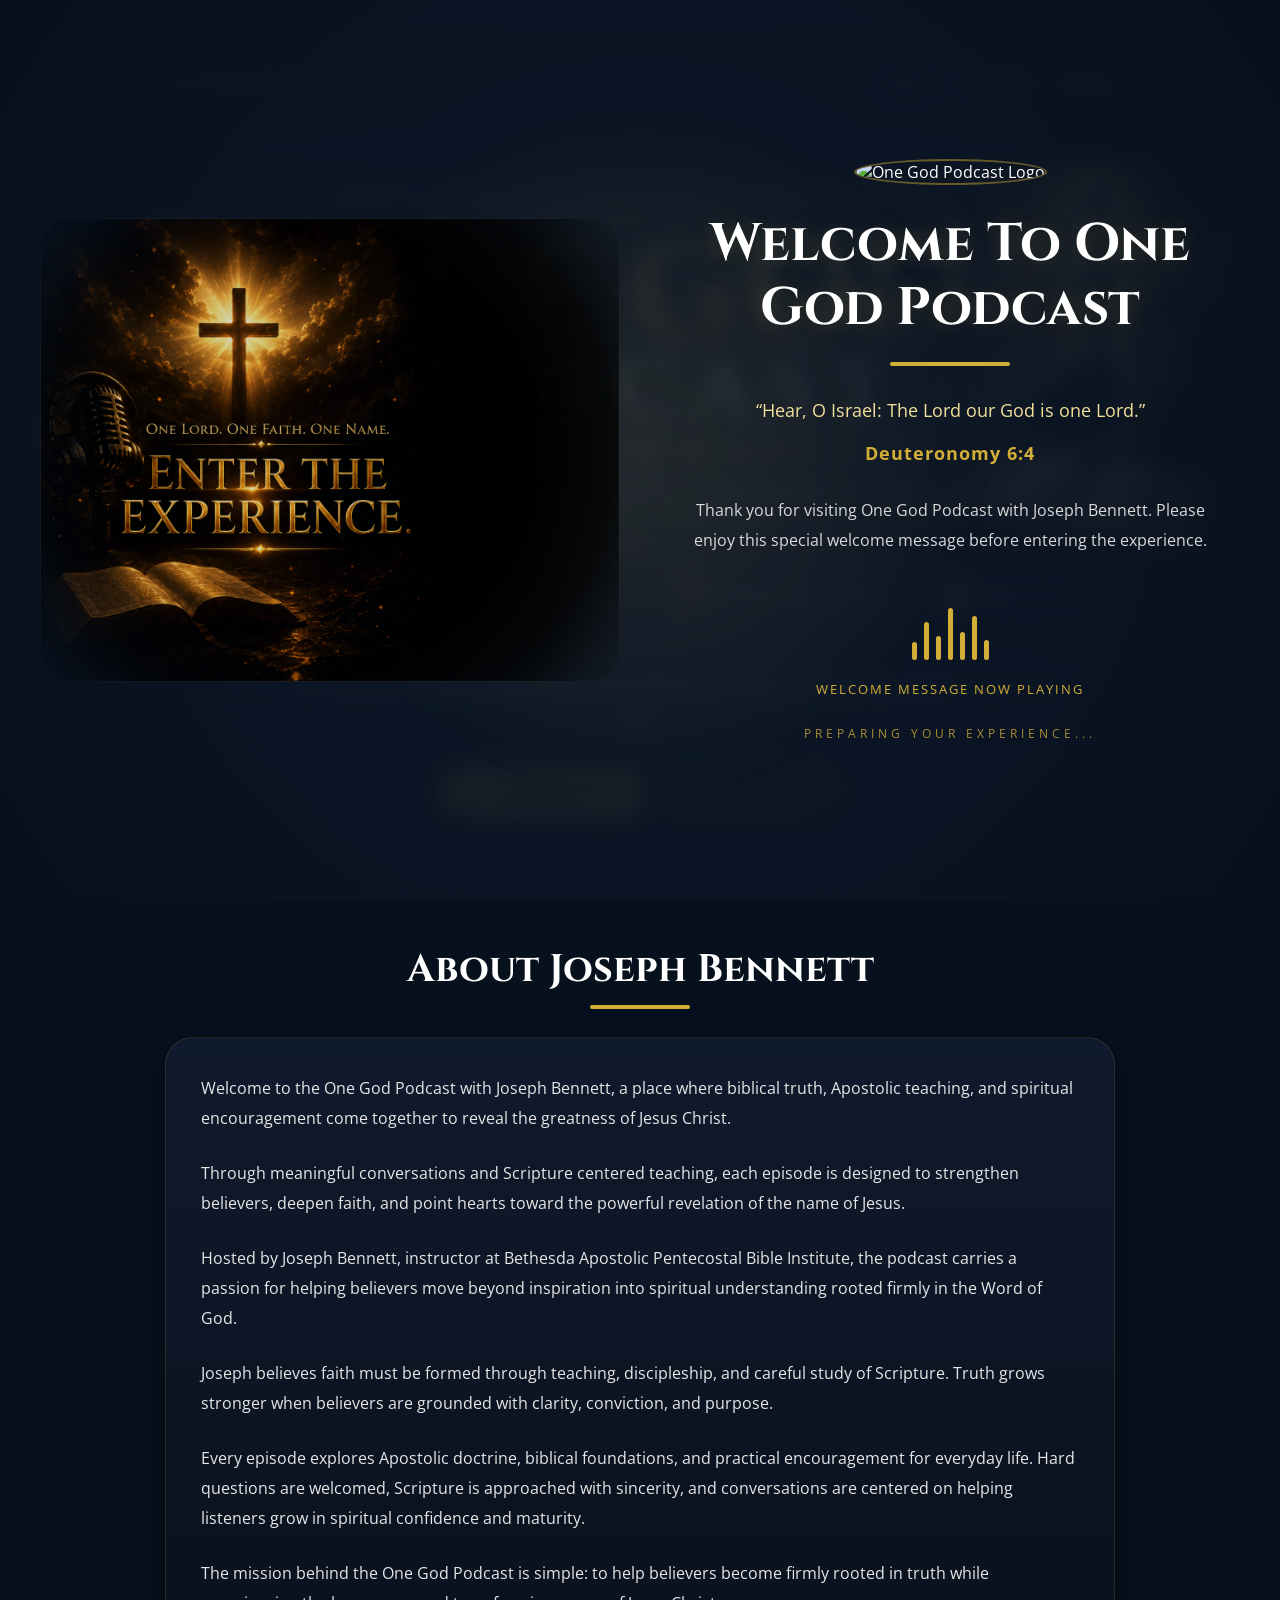
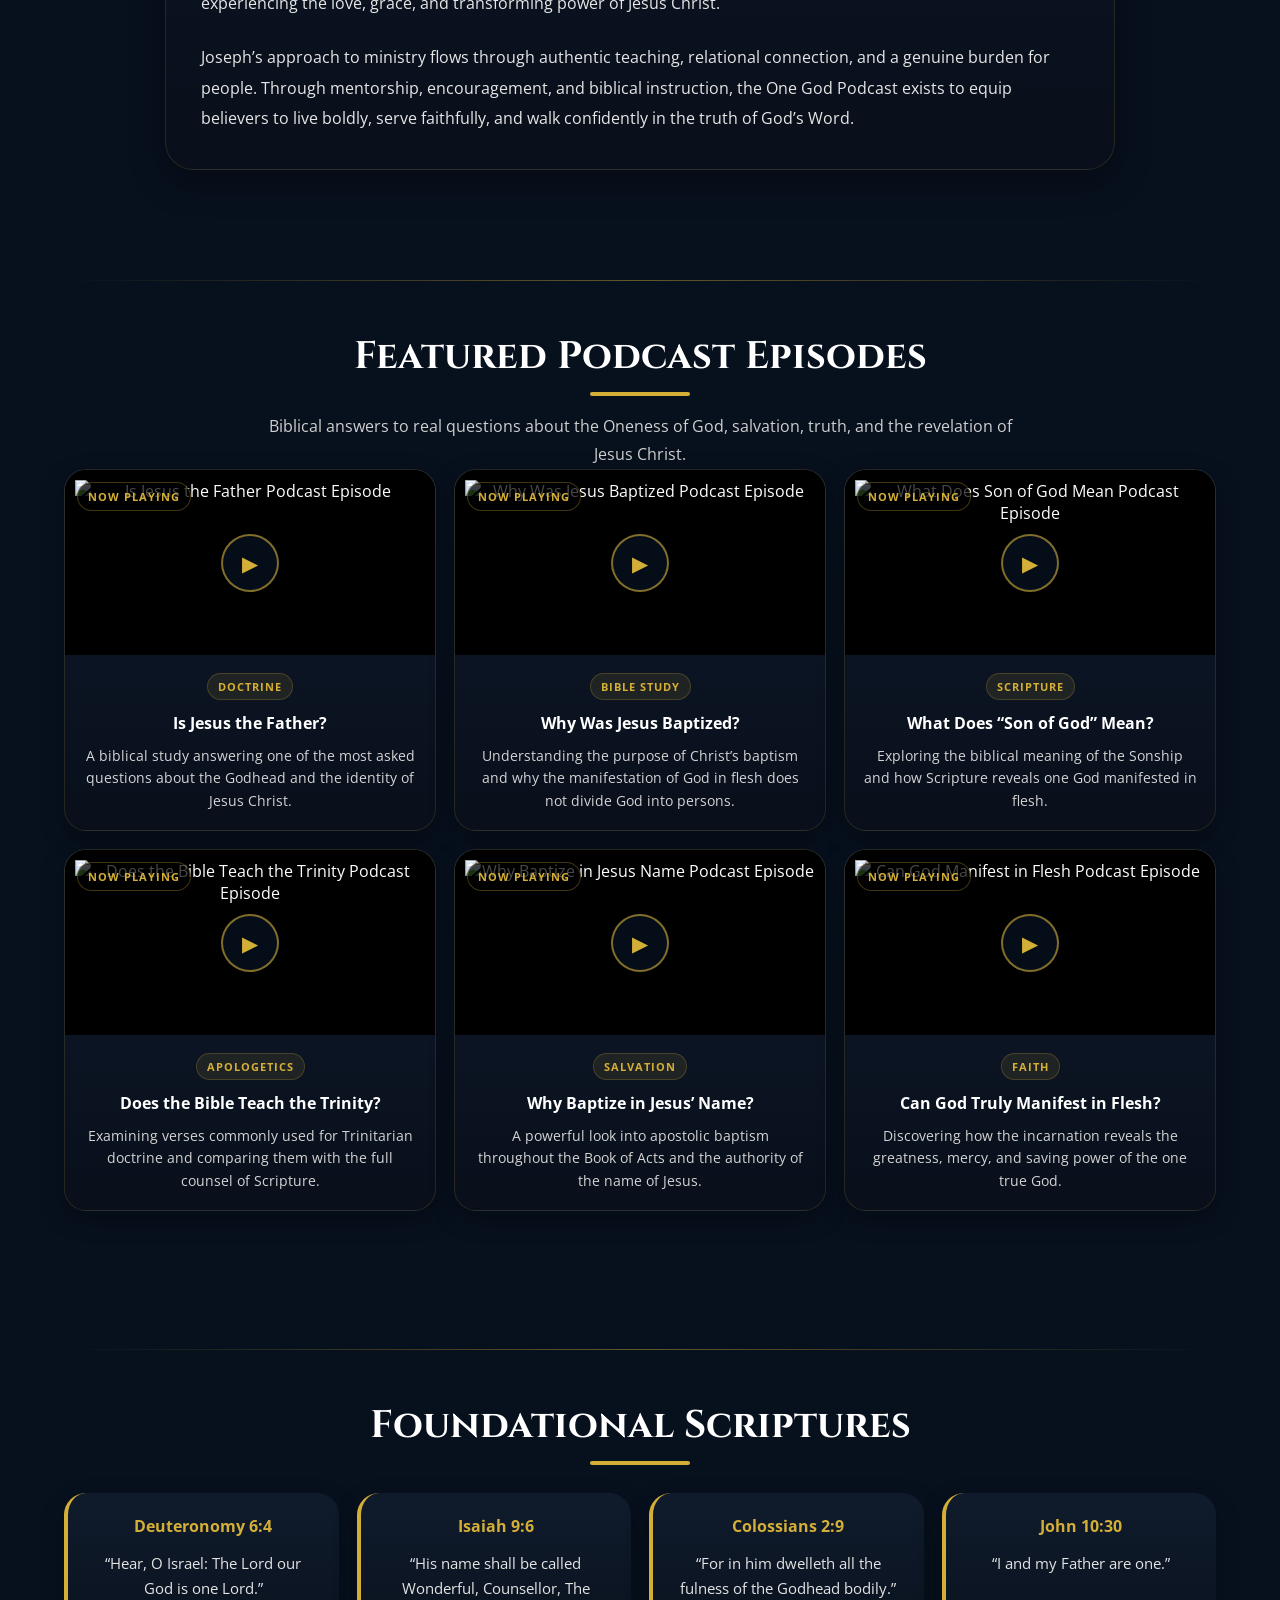
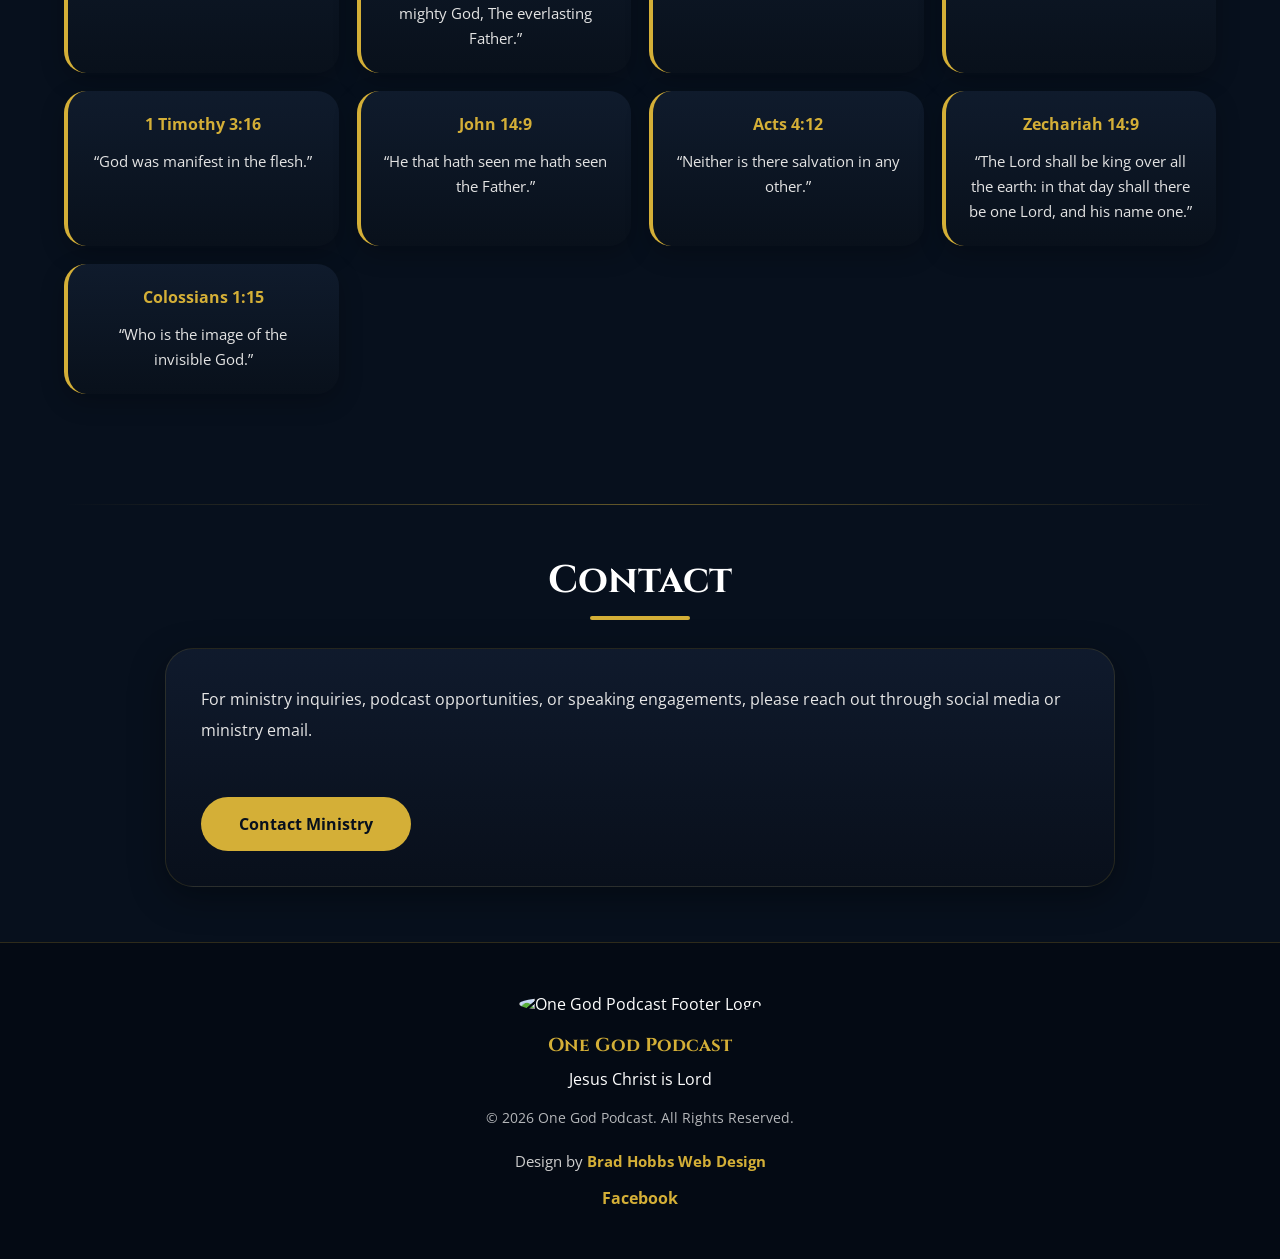
==== commit e7acac71: "Update podcast logo image source in index.html" ====
--- a/index.html
+++ b/index.html
@@ -1282,7 +1282,7 @@
 
 <div class="nav-logo">
 
-<img src="ABAA9F5D-3E04-4228-B71A-C976DA1F072E.png" alt="One God Podcast Logo">
+<img src="863788A9-A2B7-45D8-972D-982163C5C4C1.png" alt="One God Podcast Logo">
 
 <h2>One God Podcast</h2>
 
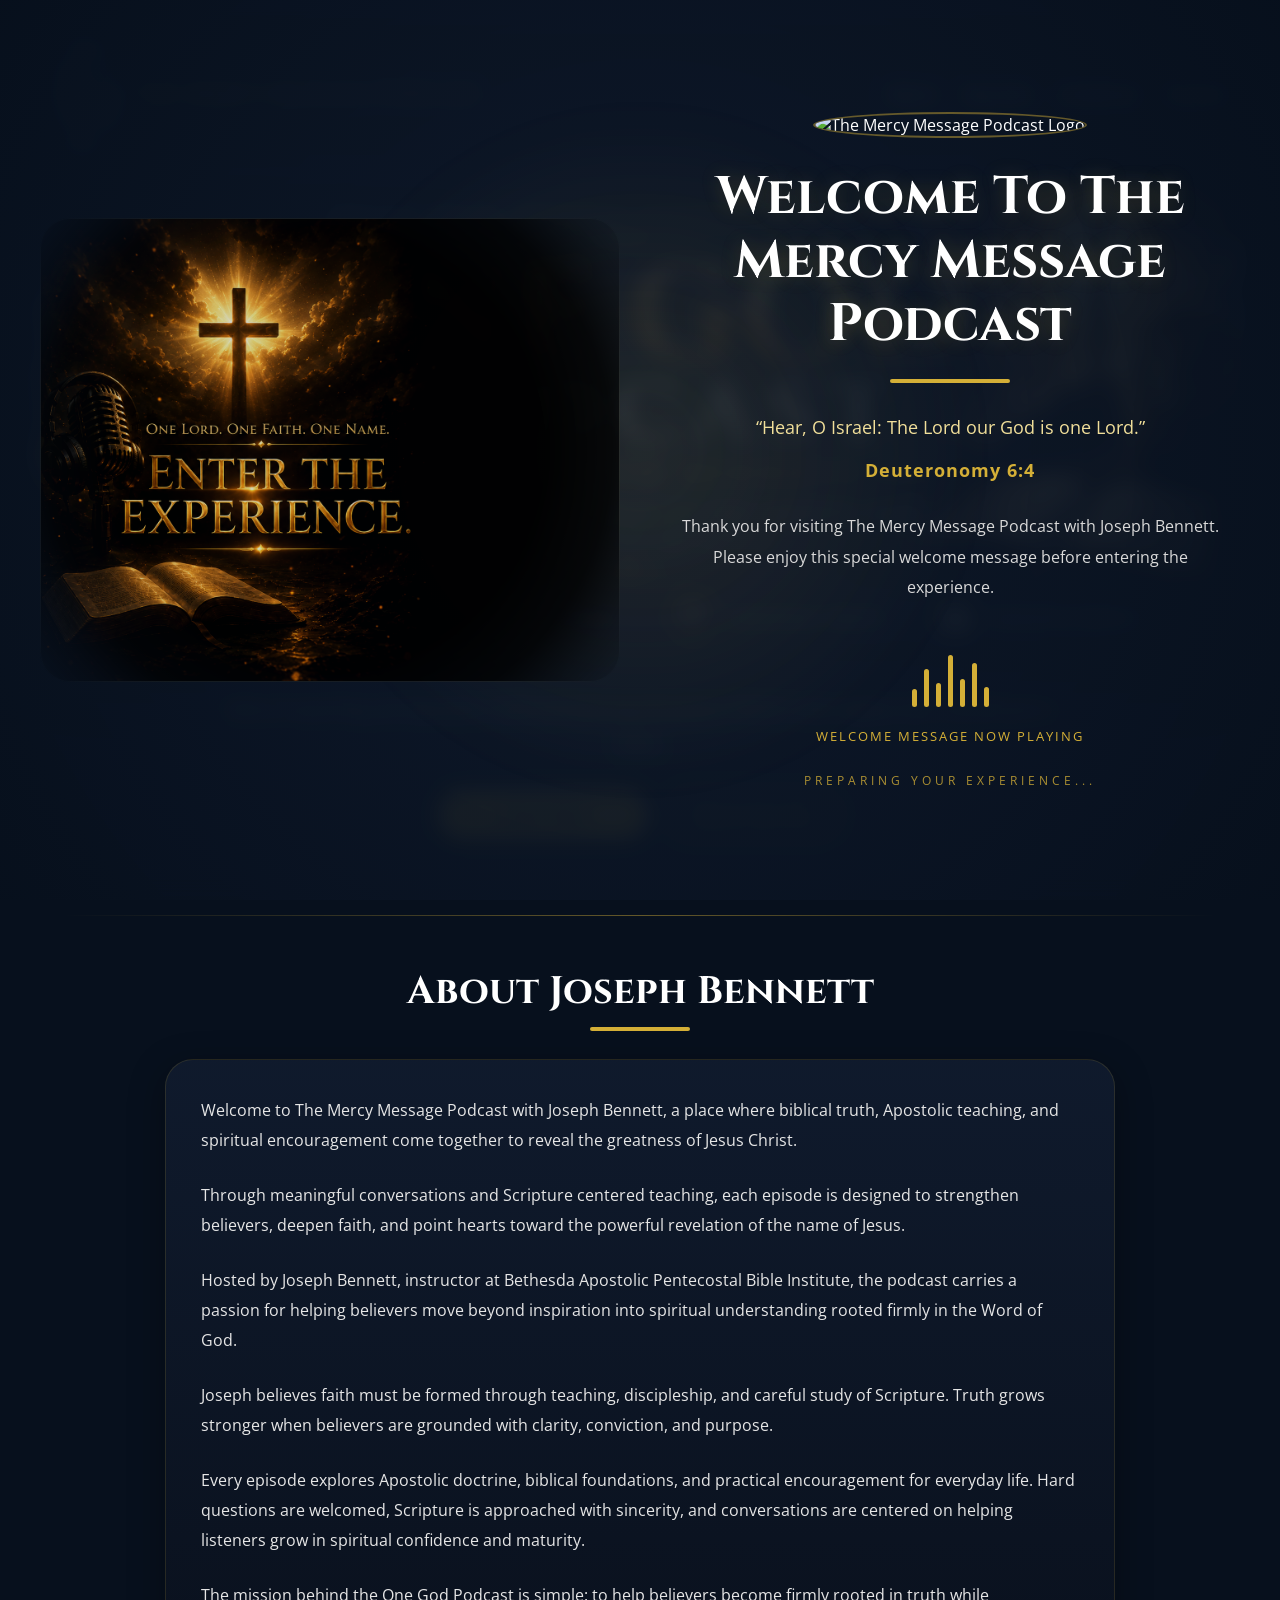
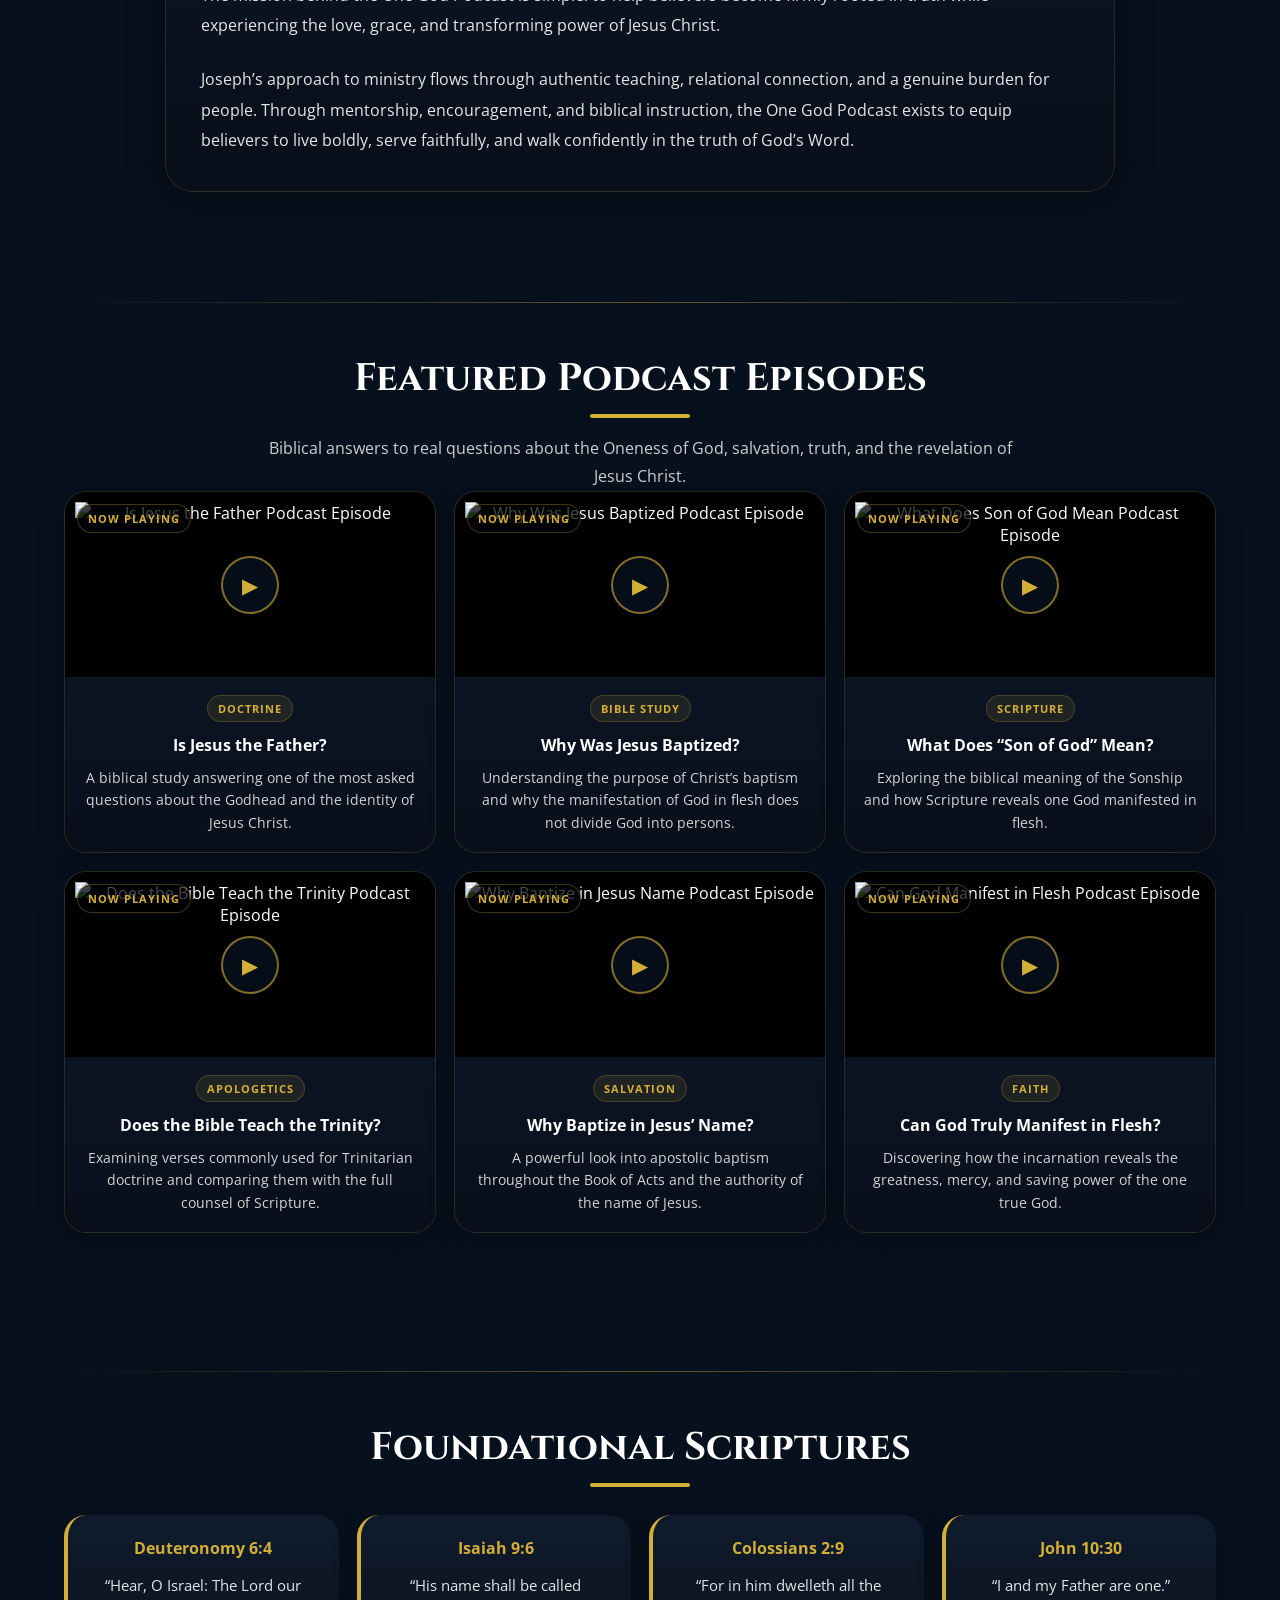
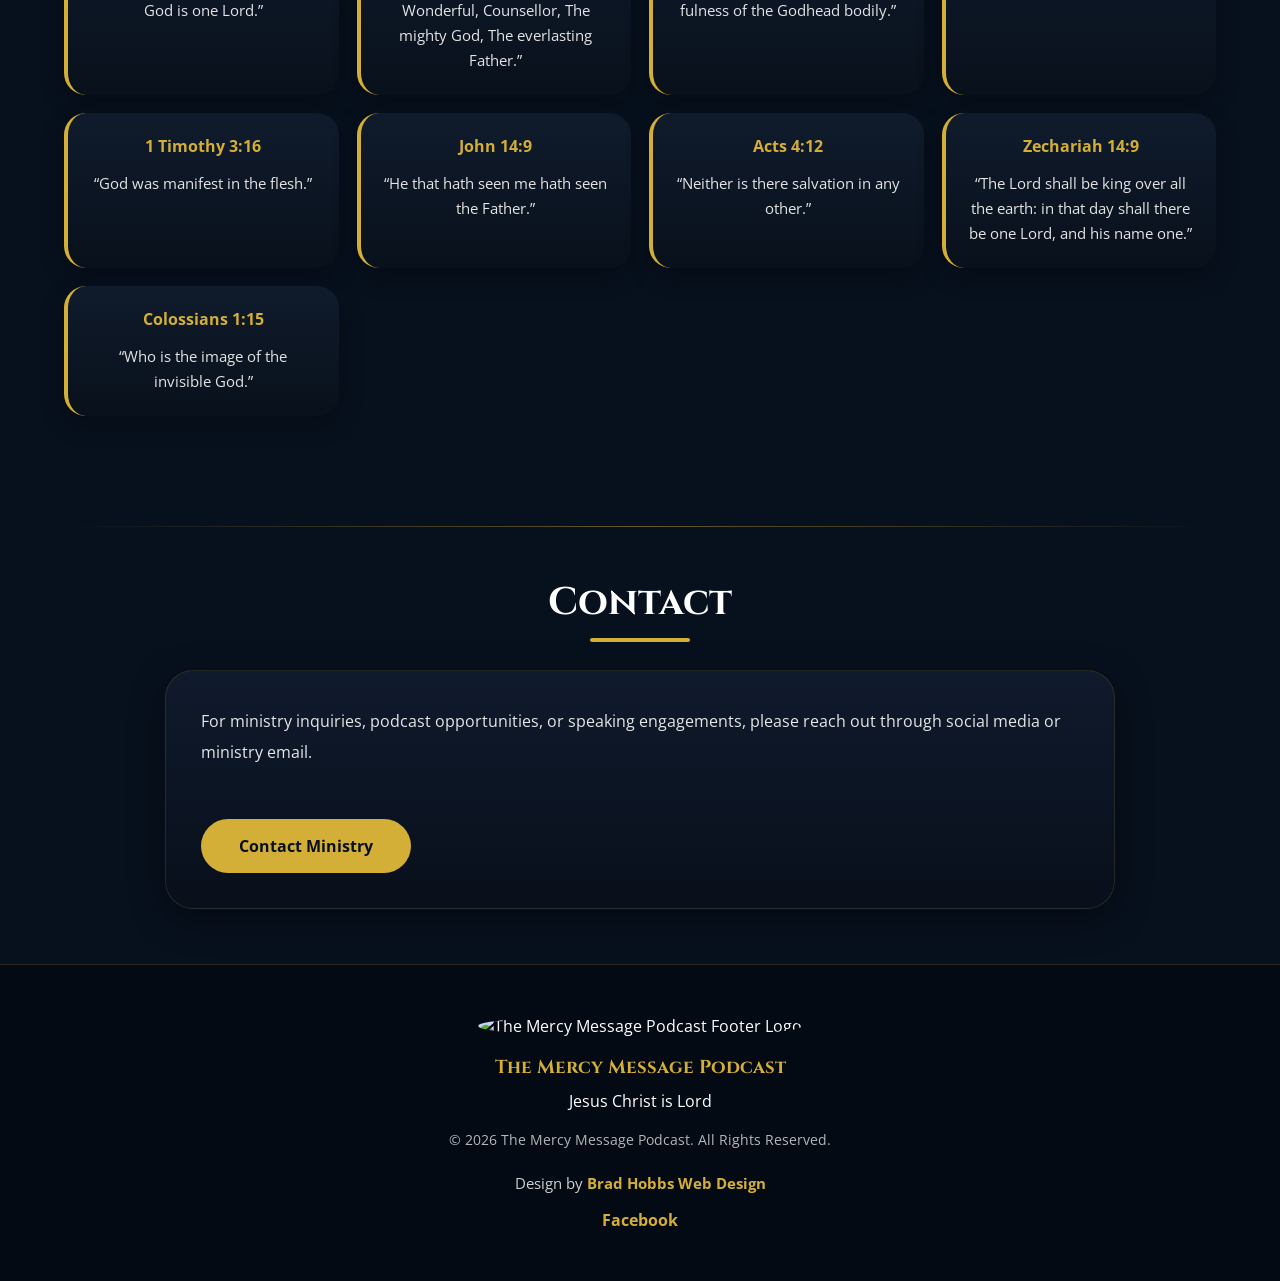
==== commit 4e8b68e0: "Update index.html" ====
--- a/index.html
+++ b/index.html
@@ -5,9 +5,9 @@
 <meta charset="UTF-8">
 <meta name="viewport" content="width=device-width, initial-scale=1.0">
 
-<title>One God Podcast | Joseph Bennett</title>
-
-<meta name="description" content="One God Podcast with Joseph Bennett. Apostolic teaching and biblical truth revealing Jesus Christ as the one true God manifested in flesh.">
+<title>The Mercy Message Podcast | Joseph Bennett</title>
+
+<meta name="description" content="The Mercy Message Podcast with Joseph Bennett. Apostolic teaching and biblical truth revealing Jesus Christ as the one true God manifested in flesh.">
 
 <link rel="preconnect" href="https://fonts.googleapis.com">
 <link rel="preconnect" href="https://fonts.gstatic.com" crossorigin>
@@ -1220,11 +1220,11 @@
 
             <img 
             src="ABAA9F5D-3E04-4228-B71A-C976DA1F072E.png"
-            alt="One God Podcast Logo"
+            alt="The Mercy Message Podcast Logo"
             class="welcome-logo">
 
             <h1>
-            Welcome To One God Podcast
+            Welcome To The Mercy Message Podcast
             </h1>
 
             <div class="welcome-line"></div>
@@ -1235,7 +1235,7 @@
             </p>
 
             <p class="welcome-message">
-            Thank you for visiting One God Podcast with Joseph Bennett.
+            Thank you for visiting The Mercy Message Podcast with Joseph Bennett.
             Please enjoy this special welcome message before entering the experience.
             </p>
 
@@ -1282,9 +1282,9 @@
 
 <div class="nav-logo">
 
-<img src="863788A9-A2B7-45D8-972D-982163C5C4C1.png" alt="One God Podcast Logo">
-
-<h2>One God Podcast</h2>
+<img src="C45347D9-25F7-43EF-A2B4-704D2385B318.png" alt="The Mercy Message Podcast Logo">
+
+<h2>The Mercy Message Podcast</h2>
 
 </div>
 
@@ -1299,7 +1299,7 @@
 
 <div class="hero-content">
 
-<img src="F9B2C3E6-2B67-4527-92AC-1DF951E6134A.png" alt="One God Podcast Banner" class="hero-banner">
+<img src="F9B2C3E6-2B67-4527-92AC-1DF951E6134A.png" alt="The Mercy Message Podcast Banner" class="hero-banner">
 
 <p class="hero-text">
 Biblical teaching and Apostolic truth proclaiming that Jesus Christ is the mighty God manifested in flesh.
@@ -1336,7 +1336,7 @@
 <div class="content-card">
 
 <p>
-Welcome to the One God Podcast with Joseph Bennett, a place where biblical truth, Apostolic teaching, and spiritual encouragement come together to reveal the greatness of Jesus Christ.
+Welcome to The Mercy Message Podcast with Joseph Bennett, a place where biblical truth, Apostolic teaching, and spiritual encouragement come together to reveal the greatness of Jesus Christ.
 </p>
 
 <p>
@@ -1812,16 +1812,16 @@
 
 <footer>
 
-<img src="ABAA9F5D-3E04-4228-B71A-C976DA1F072E.png" alt="One God Podcast Footer Logo" class="footer-logo">
-
-<h3>One God Podcast</h3>
+<img src="ABAA9F5D-3E04-4228-B71A-C976DA1F072E.png" alt="The Mercy Message Podcast Footer Logo" class="footer-logo">
+
+<h3>The Mercy Message Podcast</h3>
 
 <p>
 Jesus Christ is Lord
 </p>
 
 <p class="copyright">
-© 2026 One God Podcast. All Rights Reserved.
+© 2026 The Mercy Message Podcast. All Rights Reserved.
 </p>
 
 <div class="designer-credit">
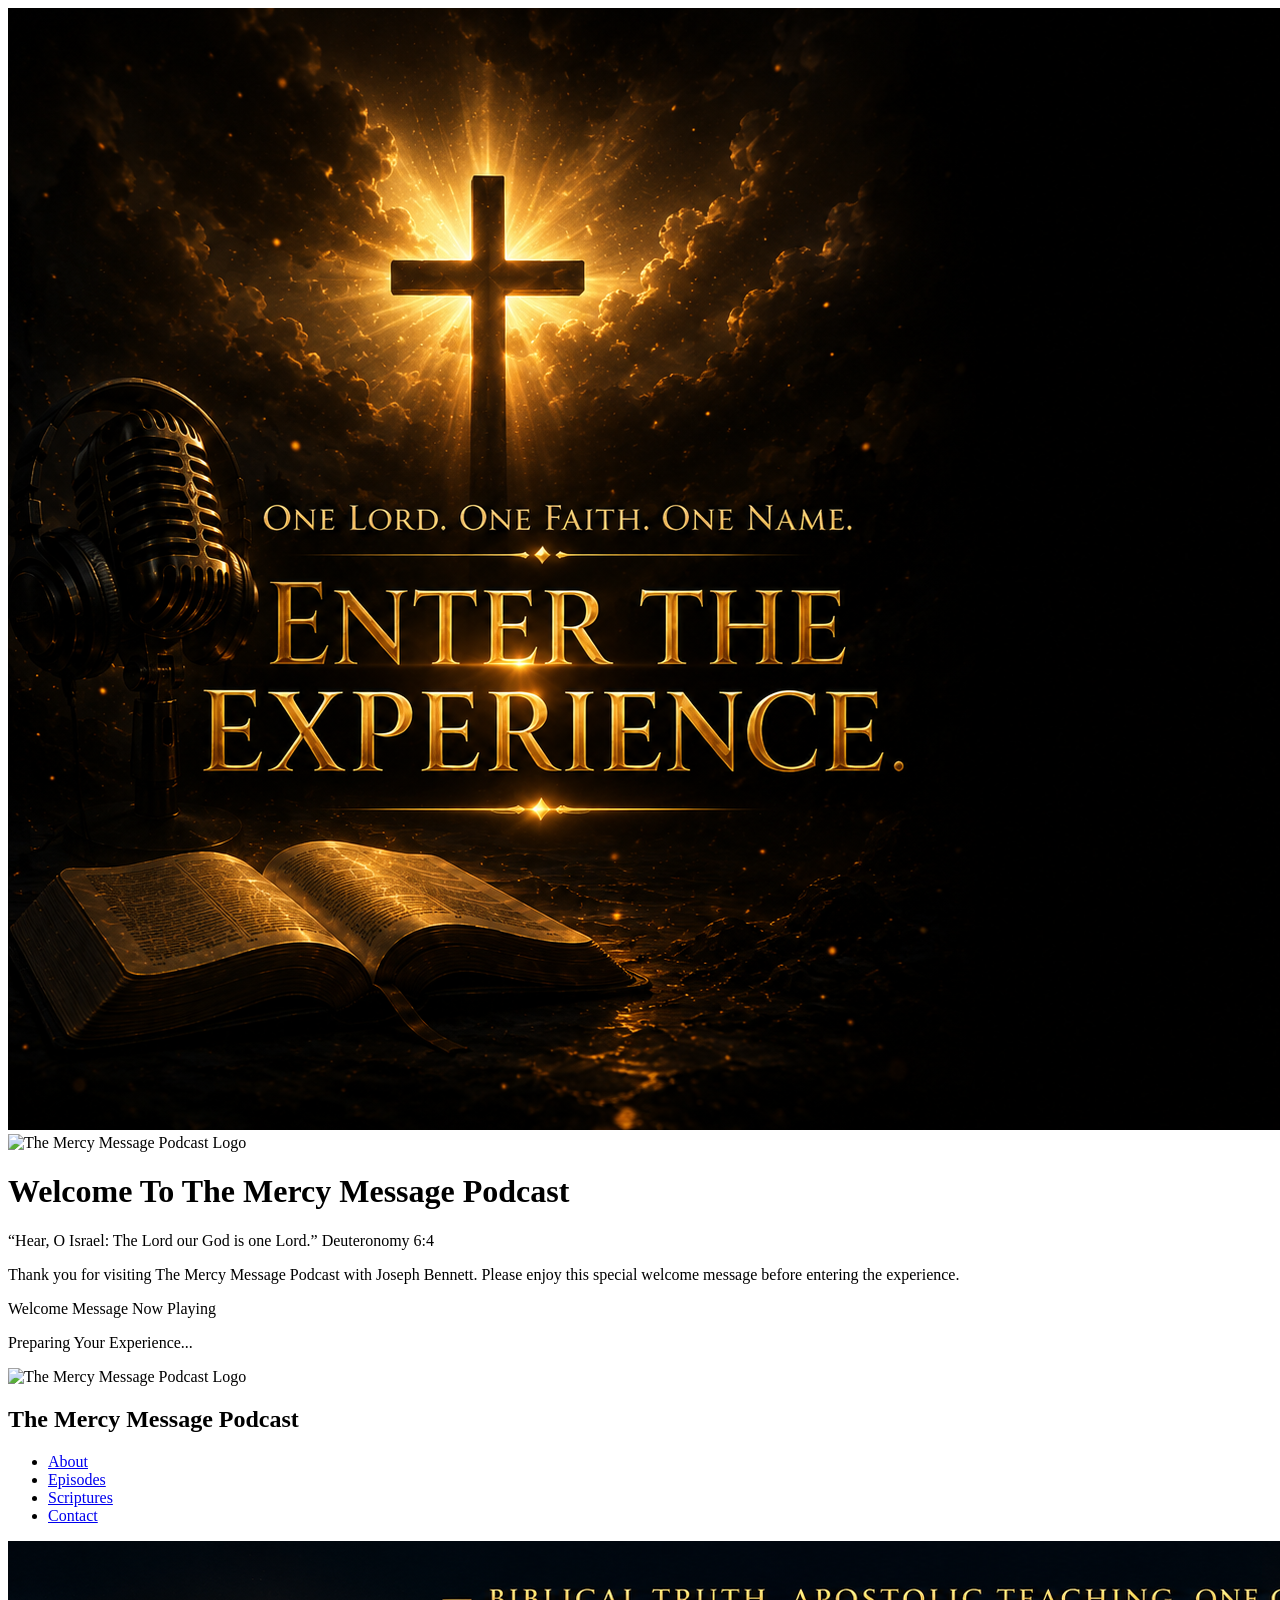
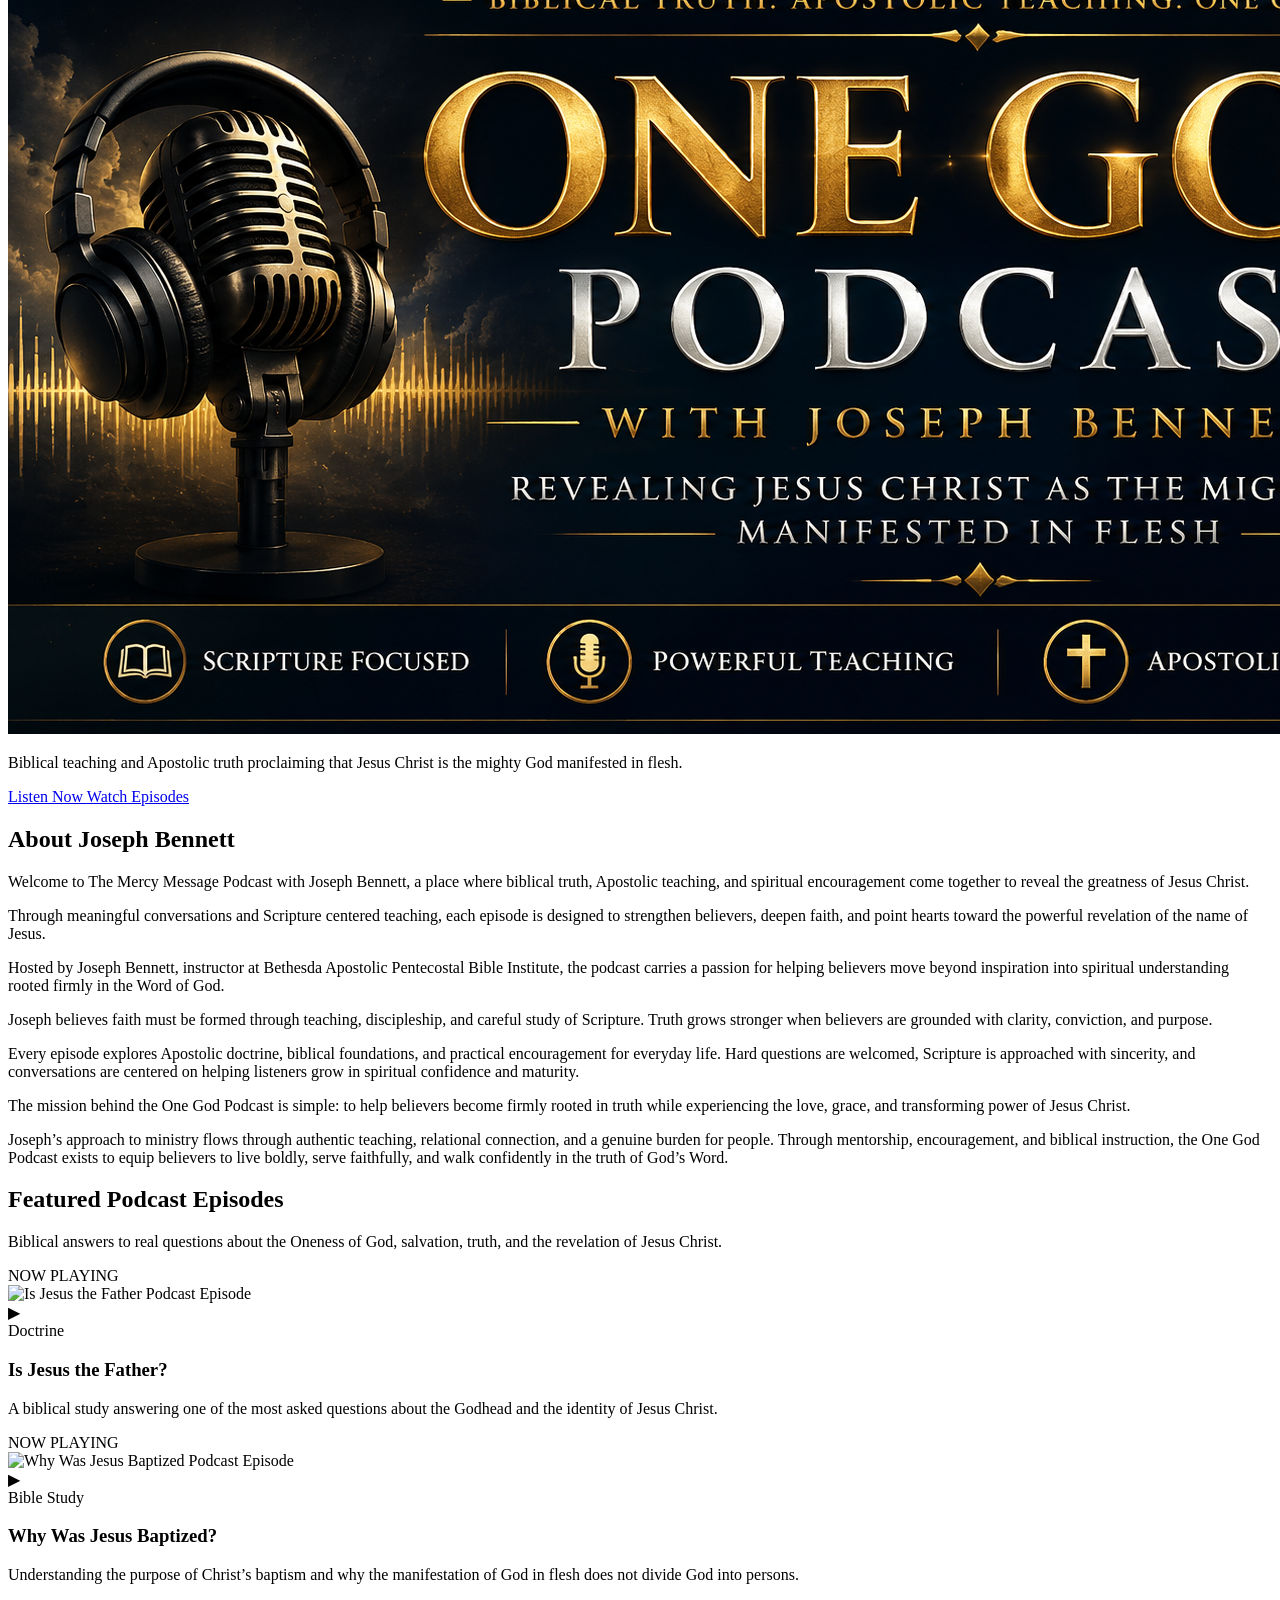
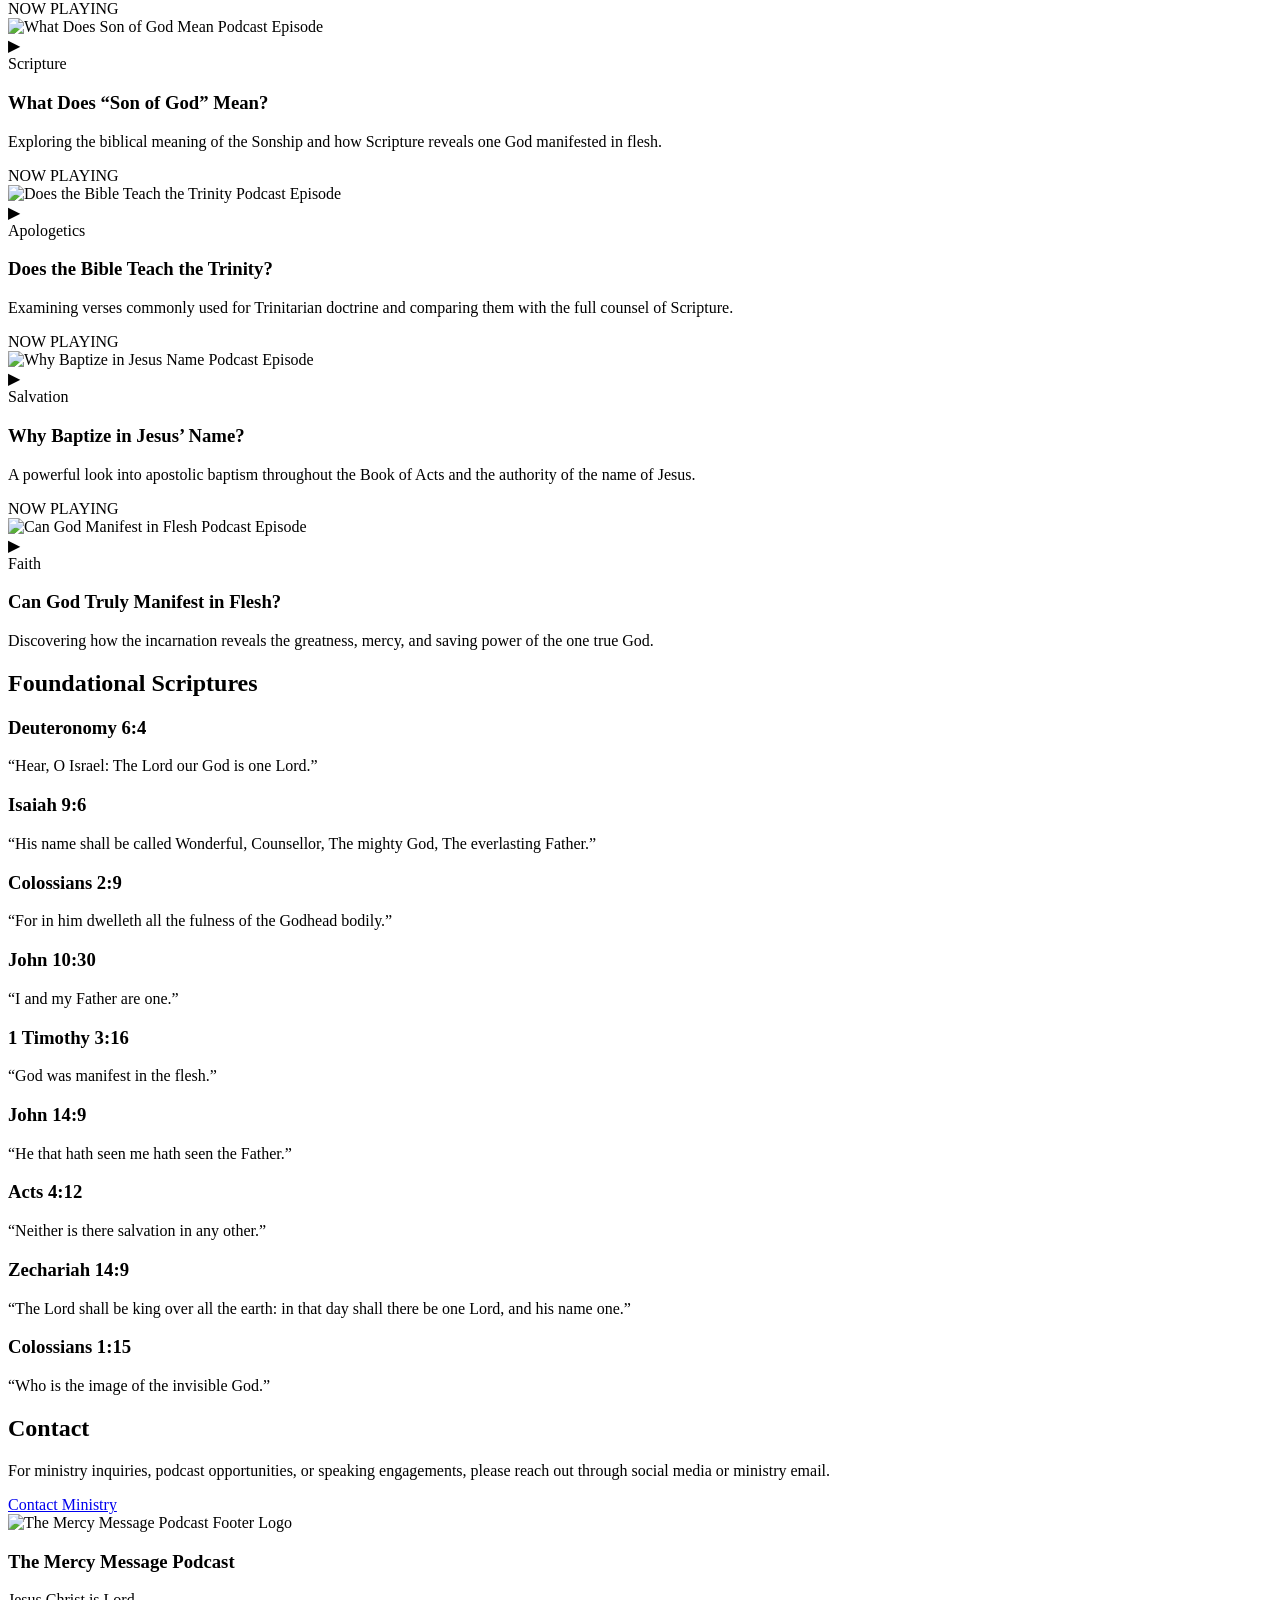
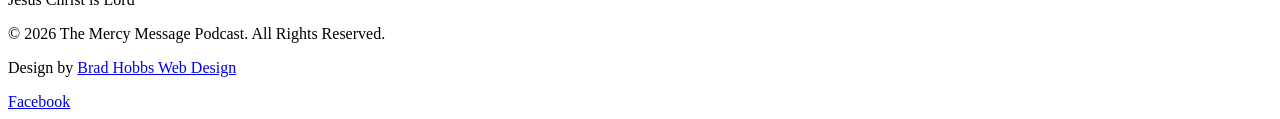
==== commit d9f7a2ea: "Update index.html" ====
--- a/index.html
+++ b/index.html
@@ -14,1189 +14,7 @@
 
 <link href="https://fonts.googleapis.com/css2?family=Cinzel:wght@400;600;700&family=Open+Sans:wght@300;400;500;600;700&display=swap" rel="stylesheet">
 
-<style>
-
-*{
-    margin:0;
-    padding:0;
-    box-sizing:border-box;
-}
-
-html{
-    scroll-behavior:smooth;
-}
-
-body{
-    background:#07101d;
-    color:white;
-    font-family:'Open Sans', sans-serif;
-    overflow-x:hidden;
-}
-
-/* NAVBAR */
-
-.navbar{
-    position:relative;
-
-    width:96%;
-    max-width:1450px;
-
-    margin:18px auto 0 auto;
-
-    display:flex;
-    justify-content:space-between;
-    align-items:center;
-
-    padding:18px 28px;
-
-    z-index:10;
-
-    background:rgba(4,10,20,0.94);
-
-    backdrop-filter:blur(8px);
-
-    border:1px solid rgba(212,175,55,0.14);
-
-    border-radius:24px;
-}
-
-.nav-logo{
-    display:flex;
-    align-items:center;
-    gap:15px;
-}
-
-.nav-logo img{
-    width:65px;
-    border-radius:50%;
-    border:2px solid rgba(212,175,55,0.5);
-}
-
-.nav-logo h2{
-    font-family:'Cinzel', serif;
-    color:#d4af37;
-    font-size:1.3rem;
-    letter-spacing:1px;
-}
-
-.nav-links{
-    display:flex;
-    gap:28px;
-    list-style:none;
-}
-
-.nav-links a{
-    color:white;
-    text-decoration:none;
-    font-weight:600;
-    transition:0.3s ease;
-}
-
-.nav-links a:hover{
-    color:#d4af37;
-}
-
-/* HERO */
-
-.hero-header{
-    position:relative;
-    overflow:hidden;
-    background:#07101d;
-    padding-bottom:20px;
-}
-
-.hero-content{
-    position:relative;
-
-    width:94%;
-    max-width:1350px;
-
-    margin:12px auto 0 auto;
-
-    text-align:center;
-}
-
-.hero-banner{
-    width:100%;
-    display:block;
-
-    border-radius:30px;
-
-    box-shadow:
-    0 20px 50px rgba(0,0,0,0.45),
-    0 0 35px rgba(212,175,55,0.12);
-}
-
-.hero-text{
-    font-size:1.1rem;
-
-    line-height:1.9;
-
-    max-width:850px;
-
-    margin:30px auto 0 auto;
-
-    color:#f1e5bb;
-}
-
-.hero-buttons{
-    margin-top:30px;
-
-    display:flex;
-    justify-content:center;
-    gap:18px;
-    flex-wrap:wrap;
-}
-
-.primary-btn,
-.secondary-btn,
-.platform-buttons a{
-    text-decoration:none;
-
-    padding:12px 24px;
-
-    border-radius:50px;
-
-    font-weight:700;
-
-    transition:0.3s ease;
-}
-
-.primary-btn{
-    display:inline-flex;
-
-    align-items:center;
-    justify-content:center;
-
-    background:#d4af37;
-    color:#07101d;
-
-    border:none;
-
-    min-width:210px;
-
-    cursor:pointer;
-}
-
-.primary-btn:hover,
-.platform-buttons a:hover{
-    background:white;
-
-    box-shadow:
-    0 0 20px rgba(212,175,55,0.5);
-}
-
-.secondary-btn{
-    border:2px solid #d4af37;
-    color:#d4af37;
-}
-
-.secondary-btn:hover{
-    background:#d4af37;
-    color:#07101d;
-}
-
-/* SECTIONS */
-
-section{
-    padding:55px 5%;
-}
-
-.section-divider{
-    width:100%;
-    height:1px;
-
-    margin-bottom:50px;
-
-    background:linear-gradient(
-        to right,
-        transparent,
-        rgba(212,175,55,0.45),
-        transparent
-    );
-}
-
-.section-title{
-    text-align:center;
-    margin-bottom:28px;
-}
-
-.section-title h2{
-    font-family:'Cinzel', serif;
-    font-size:2.4rem;
-    margin-bottom:10px;
-}
-
-.section-subtitle{
-    max-width:760px;
-
-    margin:16px auto 0 auto;
-
-    color:#cfcfcf;
-
-    line-height:1.8;
-    font-size:1rem;
-}
-
-.gold-line{
-    width:100px;
-    height:4px;
-
-    background:#d4af37;
-
-    margin:auto;
-
-    border-radius:10px;
-}
-
-/* ABOUT */
-
-.content-card{
-    background:
-    linear-gradient(
-        180deg,
-        rgba(16,27,45,0.96),
-        rgba(9,16,27,0.96)
-    );
-
-    padding:35px;
-
-    border-radius:28px;
-
-    max-width:950px;
-
-    margin:auto;
-
-    line-height:1.9;
-
-    box-shadow:
-    0 10px 35px rgba(0,0,0,0.35);
-
-    border:1px solid rgba(212,175,55,0.14);
-}
-
-.content-card p{
-    margin-bottom:24px;
-
-    color:#e6e6e6;
-
-    font-size:1rem;
-
-    line-height:1.9;
-}
-
-.content-card p:last-child{
-    margin-bottom:0;
-}
-
-/* CONTACT BUTTON */
-
-.contact-section .primary-btn{
-    margin-top:28px;
-}
-
-/* PODCAST GRID */
-
-.episode-grid{
-    width:100%;
-
-    max-width:1200px;
-
-    margin:0 auto;
-
-    display:grid;
-
-    grid-template-columns:
-    repeat(3, minmax(0, 1fr));
-
-    gap:18px;
-}
-
-/* PODCAST CARD */
-
-.episode-card{
-    position:relative;
-
-    width:100%;
-
-    background:
-    linear-gradient(
-        180deg,
-        rgba(16,27,45,0.96),
-        rgba(9,16,27,0.96)
-    );
-
-    border-radius:22px;
-
-    overflow:hidden;
-
-    border:1px solid rgba(212,175,55,0.14);
-
-    transition:0.3s ease;
-
-    box-shadow:
-    0 8px 24px rgba(0,0,0,0.28);
-}
-
-.episode-card:hover{
-    transform:translateY(-4px);
-
-    border-color:rgba(212,175,55,0.35);
-}
-
-/* EPISODE IMAGE */
-
-.episode-image{
-    position:relative;
-
-    width:100%;
-
-    height:185px;
-
-    overflow:hidden;
-
-    background:#000;
-
-    cursor:pointer;
-
-    display:flex;
-    align-items:center;
-    justify-content:center;
-}
-
-.episode-image img{
-    width:100%;
-    height:100%;
-
-    object-fit:contain;
-
-    background:#000;
-
-    display:block;
-
-    padding:10px;
-}
-
-/* NOW PLAYING */
-
-.now-playing{
-    position:absolute;
-
-    top:12px;
-    left:12px;
-
-    padding:6px 10px;
-
-    border-radius:50px;
-
-    background:rgba(0,0,0,0.72);
-
-    color:#d4af37;
-
-    font-size:0.68rem;
-    font-weight:700;
-
-    letter-spacing:1px;
-
-    z-index:5;
-
-    border:1px solid rgba(212,175,55,0.3);
-}
-
-/* PLAY BUTTON */
-
-.play-button{
-    position:absolute;
-
-    top:50%;
-    left:50%;
-
-    transform:translate(-50%, -50%);
-
-    width:58px;
-    height:58px;
-
-    border-radius:50%;
-
-    background:rgba(7,16,29,0.84);
-
-    border:2px solid rgba(212,175,55,0.6);
-
-    display:flex;
-    align-items:center;
-    justify-content:center;
-
-    color:#d4af37;
-
-    font-size:1.3rem;
-
-    z-index:10;
-
-    transition:0.3s ease;
-}
-
-.play-button:hover{
-    background:#d4af37;
-
-    color:#07101d;
-}
-
-/* SOUND WAVE */
-
-.sound-wave{
-    position:absolute;
-
-    right:14px;
-    bottom:14px;
-
-    display:flex;
-    align-items:flex-end;
-
-    gap:6px;
-
-    z-index:5;
-
-    opacity:0;
-
-    transition:0.3s ease;
-}
-
-.sound-wave span{
-    width:4px;
-
-    background:#d4af37;
-
-    border-radius:20px;
-
-    animation:wave 0.9s infinite ease-in-out;
-}
-
-.sound-wave span:nth-child(1){
-    height:10px;
-}
-
-.sound-wave span:nth-child(2){
-    height:18px;
-}
-
-.sound-wave span:nth-child(3){
-    height:14px;
-}
-
-.sound-wave span:nth-child(4){
-    height:22px;
-}
-
-.sound-wave span:nth-child(5){
-    height:16px;
-}
-
-audio{
-    display:none;
-}
-
-@keyframes wave{
-
-0%{
-    transform:scaleY(0.35);
-    opacity:0.5;
-}
-
-25%{
-    transform:scaleY(1.2);
-    opacity:1;
-}
-
-50%{
-    transform:scaleY(0.6);
-    opacity:0.8;
-}
-
-75%{
-    transform:scaleY(1.5);
-    opacity:1;
-}
-
-100%{
-    transform:scaleY(0.35);
-    opacity:0.5;
-}
-
-}
-
-/* CARD CONTENT */
-
-.episode-content{
-    padding:18px;
-}
-
-.episode-tag{
-    display:inline-block;
-
-    margin-bottom:12px;
-
-    padding:5px 10px;
-
-    border-radius:50px;
-
-    background:rgba(212,175,55,0.1);
-
-    border:1px solid rgba(212,175,55,0.22);
-
-    color:#d4af37;
-
-    font-size:0.68rem;
-    font-weight:700;
-
-    letter-spacing:1px;
-
-    text-transform:uppercase;
-}
-
-.episode-card h3{
-    font-size:1rem;
-
-    line-height:1.4;
-
-    margin-bottom:10px;
-
-    color:white;
-}
-
-.episode-card p{
-    color:#d4d4d4;
-
-    line-height:1.6;
-
-    margin-bottom:0;
-
-    font-size:0.88rem;
-}
-
-/* SCRIPTURE */
-
-.scripture-container{
-    display:grid;
-
-    grid-template-columns:
-    repeat(auto-fit, minmax(220px, 1fr));
-
-    gap:18px;
-
-    max-width:1200px;
-
-    margin:auto;
-}
-
-.scripture-box{
-    background:
-    linear-gradient(
-        180deg,
-        rgba(16,27,45,0.96),
-        rgba(9,16,27,0.96)
-    );
-
-    padding:22px;
-
-    border-radius:22px;
-
-    text-align:center;
-
-    border-left:4px solid #d4af37;
-
-    box-shadow:
-    0 8px 24px rgba(0,0,0,0.24);
-}
-
-.scripture-box h3{
-    color:#d4af37;
-
-    margin-bottom:14px;
-
-    font-size:1rem;
-}
-
-.scripture-box p{
-    font-size:0.92rem;
-
-    line-height:1.7;
-
-    color:#e4e4e4;
-}
-
-/* LISTEN */
-
-.listen-section{
-    text-align:center;
-}
-
-.listen-box{
-    background:
-    linear-gradient(
-        180deg,
-        rgba(16,27,45,0.96),
-        rgba(9,16,27,0.96)
-    );
-
-    padding:50px 30px;
-
-    border-radius:30px;
-
-    max-width:850px;
-
-    margin:auto;
-
-    border:1px solid rgba(212,175,55,0.14);
-}
-
-.listen-box h2{
-    font-family:'Cinzel', serif;
-    font-size:2.2rem;
-    margin-bottom:18px;
-}
-
-.listen-box p{
-    margin-bottom:30px;
-    line-height:1.8;
-}
-
-.platform-buttons{
-    display:flex;
-    justify-content:center;
-    gap:18px;
-    flex-wrap:wrap;
-}
-
-.platform-buttons a{
-    background:#d4af37;
-    color:#07101d;
-}
-
-/* FOOTER */
-
-footer{
-    background:#040a14;
-
-    text-align:center;
-
-    padding:50px 20px;
-
-    border-top:1px solid rgba(212,175,55,0.2);
-}
-
-.footer-logo{
-    width:90px;
-
-    border-radius:50%;
-
-    margin-bottom:18px;
-}
-
-footer h3{
-    font-family:'Cinzel', serif;
-    color:#d4af37;
-    margin-bottom:10px;
-}
-
-.copyright{
-    opacity:0.7;
-    font-size:0.9rem;
-    margin-top:18px;
-}
-
-/* RESPONSIVE */
-
-@media(max-width:1100px){
-
-.episode-grid{
-    grid-template-columns:
-    repeat(2, minmax(0, 1fr));
-}
-
-.episode-image{
-    height:210px;
-}
-
-}
-
-@media(max-width:900px){
-
-.navbar{
-    width:94%;
-    padding:18px;
-}
-
-.hero-content{
-    width:94%;
-}
-
-.section-title h2{
-    font-size:2rem;
-}
-
-}
-
-@media(max-width:700px){
-
-.episode-grid{
-    grid-template-columns:1fr;
-}
-
-.episode-image{
-    height:240px;
-}
-
-.play-button{
-    width:56px;
-    height:56px;
-
-    font-size:1.2rem;
-}
-
-}
-
-@media(max-width:600px){
-
-.navbar{
-    flex-direction:column;
-    gap:18px;
-}
-
-.nav-links{
-    flex-wrap:wrap;
-    justify-content:center;
-    gap:14px;
-}
-
-.hero-banner{
-    border-radius:20px;
-}
-
-.hero-buttons{
-    flex-direction:column;
-    align-items:center;
-}
-
-section{
-    padding:45px 5%;
-}
-
-}
-
-.designer-credit{
-    margin-top:24px;
-}
-
-.designer-credit p{
-    margin-bottom:12px;
-
-    color:#cfcfcf;
-
-    font-size:0.95rem;
-}
-
-.designer-credit a{
-    color:#d4af37;
-
-    text-decoration:none;
-
-    font-weight:700;
-
-    transition:0.3s ease;
-}
-
-.designer-credit a:hover{
-    color:white;
-}
-
-.facebook-link{
-    display:inline-block;
-
-    margin-top:4px;
-}
-
-/* ========================================= */
-/* WELCOME OVERLAY */
-/* ========================================= */
-
-body.locked{
-    overflow:hidden;
-    height:100vh;
-}
-
-#welcomeOverlay{
-    position:fixed;
-
-    top:0;
-    left:0;
-
-    width:100%;
-    height:100vh;
-
-    background:
-    radial-gradient(
-        circle at center,
-        rgba(16,27,45,0.92),
-        rgba(7,16,29,0.98)
-    );
-
-    backdrop-filter:blur(10px);
-
-    z-index:999999;
-
-    display:flex;
-    align-items:center;
-    justify-content:center;
-
-    padding:40px 20px;
-
-    transition:
-    opacity 1.6s ease,
-    visibility 1.6s ease;
-}
-
-#welcomeOverlay.hide-overlay{
-    opacity:0;
-    visibility:hidden;
-    pointer-events:none;
-}
-
-.welcome-background-glow{
-    position:absolute;
-
-    width:700px;
-    height:700px;
-
-    background:
-    radial-gradient(
-        circle,
-        rgba(212,175,55,0.10),
-        transparent 70%
-    );
-
-    filter:blur(20px);
-
-    animation:pulseGlow 4s ease-in-out infinite;
-}
-
-.welcome-container{
-    position:relative;
-
-    width:100%;
-    max-width:1200px;
-
-    display:grid;
-
-    grid-template-columns:
-    1fr 1fr;
-
-    gap:40px;
-
-    align-items:center;
-
-    z-index:2;
-}
-
-.welcome-image{
-    width:100%;
-
-    border-radius:30px;
-
-    opacity:0.94;
-
-    border:1px solid rgba(212,175,55,0.08);
-
-    box-shadow:
-    0 0 60px rgba(212,175,55,0.05),
-    0 0 120px rgba(7,16,29,0.85);
-
-    filter:
-    brightness(0.88)
-    contrast(1.02);
-
-    mask-image:
-    radial-gradient(
-        circle at center,
-        rgba(0,0,0,1) 58%,
-        rgba(0,0,0,0.82) 76%,
-        rgba(0,0,0,0.35) 88%,
-        transparent 100%
-    );
-
-    -webkit-mask-image:
-    radial-gradient(
-        circle at center,
-        rgba(0,0,0,1) 58%,
-        rgba(0,0,0,0.82) 76%,
-        rgba(0,0,0,0.35) 88%,
-        transparent 100%
-    );
-}
-
-.welcome-content{
-    text-align:center;
-}
-
-.welcome-logo{
-    width:95px;
-
-    border-radius:50%;
-
-    border:2px solid rgba(212,175,55,0.45);
-
-    margin-bottom:28px;
-}
-
-.welcome-content h1{
-    font-family:'Cinzel', serif;
-
-    font-size:3.3rem;
-
-    line-height:1.2;
-
-    color:white;
-
-    margin-bottom:22px;
-
-    text-shadow:
-    0 0 20px rgba(212,175,55,0.18);
-}
-
-.welcome-line{
-    width:120px;
-    height:4px;
-
-    margin:0 auto 28px auto;
-
-    border-radius:50px;
-
-    background:#d4af37;
-}
-
-.welcome-scripture{
-    color:#f1df9a;
-
-    font-size:1.1rem;
-
-    line-height:1.9;
-
-    max-width:520px;
-
-    margin:0 auto 24px auto;
-}
-
-.welcome-scripture span{
-    display:block;
-
-    margin-top:10px;
-
-    color:#d4af37;
-
-    font-weight:700;
-
-    letter-spacing:1px;
-}
-
-.welcome-message{
-    color:#d9d9d9;
-
-    line-height:1.9;
-
-    max-width:540px;
-
-    margin:0 auto 34px auto;
-
-    font-size:1rem;
-}
-
-.welcome-audio-visual{
-    display:flex;
-    flex-direction:column;
-    align-items:center;
-    justify-content:center;
-}
-
-.playing-text{
-    margin-top:20px;
-
-    color:#d4af37;
-
-    letter-spacing:2px;
-
-    font-size:0.82rem;
-
-    text-transform:uppercase;
-}
-
-.welcome-wave{
-    display:flex;
-    align-items:flex-end;
-    justify-content:center;
-
-    gap:7px;
-
-    height:70px;
-}
-
-.welcome-wave span{
-    width:5px;
-
-    background:#d4af37;
-
-    border-radius:30px;
-
-    animation:welcomeWave 1s infinite ease-in-out;
-}
-
-.welcome-wave span:nth-child(1){
-    height:18px;
-    animation-delay:0s;
-}
-
-.welcome-wave span:nth-child(2){
-    height:38px;
-    animation-delay:0.15s;
-}
-
-.welcome-wave span:nth-child(3){
-    height:24px;
-    animation-delay:0.3s;
-}
-
-.welcome-wave span:nth-child(4){
-    height:52px;
-    animation-delay:0.45s;
-}
-
-.welcome-wave span:nth-child(5){
-    height:28px;
-    animation-delay:0.6s;
-}
-
-.welcome-wave span:nth-child(6){
-    height:44px;
-    animation-delay:0.75s;
-}
-
-.welcome-wave span:nth-child(7){
-    height:20px;
-    animation-delay:0.9s;
-}
-
-    .entering-text{
-    margin-top:28px;
-
-    color:rgba(212,175,55,0.8);
-
-    letter-spacing:4px;
-
-    text-transform:uppercase;
-
-    font-size:0.72rem;
-
-    animation:pulseText 2s ease-in-out infinite;
-}
-
-@keyframes welcomeWave{
-
-0%{
-    transform:scaleY(0.4);
-    opacity:0.45;
-}
-
-50%{
-    transform:scaleY(1.4);
-    opacity:1;
-}
-
-100%{
-    transform:scaleY(0.4);
-    opacity:0.45;
-}
-
-}
-
-@keyframes pulseGlow{
-
-0%{
-    transform:scale(1);
-    opacity:0.6;
-}
-
-50%{
-    transform:scale(1.08);
-    opacity:1;
-}
-
-100%{
-    transform:scale(1);
-    opacity:0.6;
-}
-
-}
-    
-@keyframes pulseText{
-
-0%{
-    opacity:0.4;
-}
-
-50%{
-    opacity:1;
-}
-
-100%{
-    opacity:0.4;
-}
-
-}
-
-/* RESPONSIVE */
-
-@media(max-width:950px){
-
-.welcome-container{
-    grid-template-columns:1fr;
-
-    max-width:700px;
-}
-
-.welcome-content h1{
-    font-size:2.4rem;
-}
-
-.welcome-image{
-    max-height:450px;
-    object-fit:cover;
-}
-
-}
-
-@media(max-width:600px){
-
-#welcomeOverlay{
-    padding:30px 18px;
-}
-
-.welcome-content h1{
-    font-size:2rem;
-}
-
-.welcome-scripture{
-    font-size:1rem;
-}
-
-.welcome-message{
-    font-size:0.95rem;
-}
-
-.welcome-logo{
-    width:78px;
-}
-
-}
-
-</style>
+<link rel="stylesheet" href="styles.css">
 </head>
 
 <body>
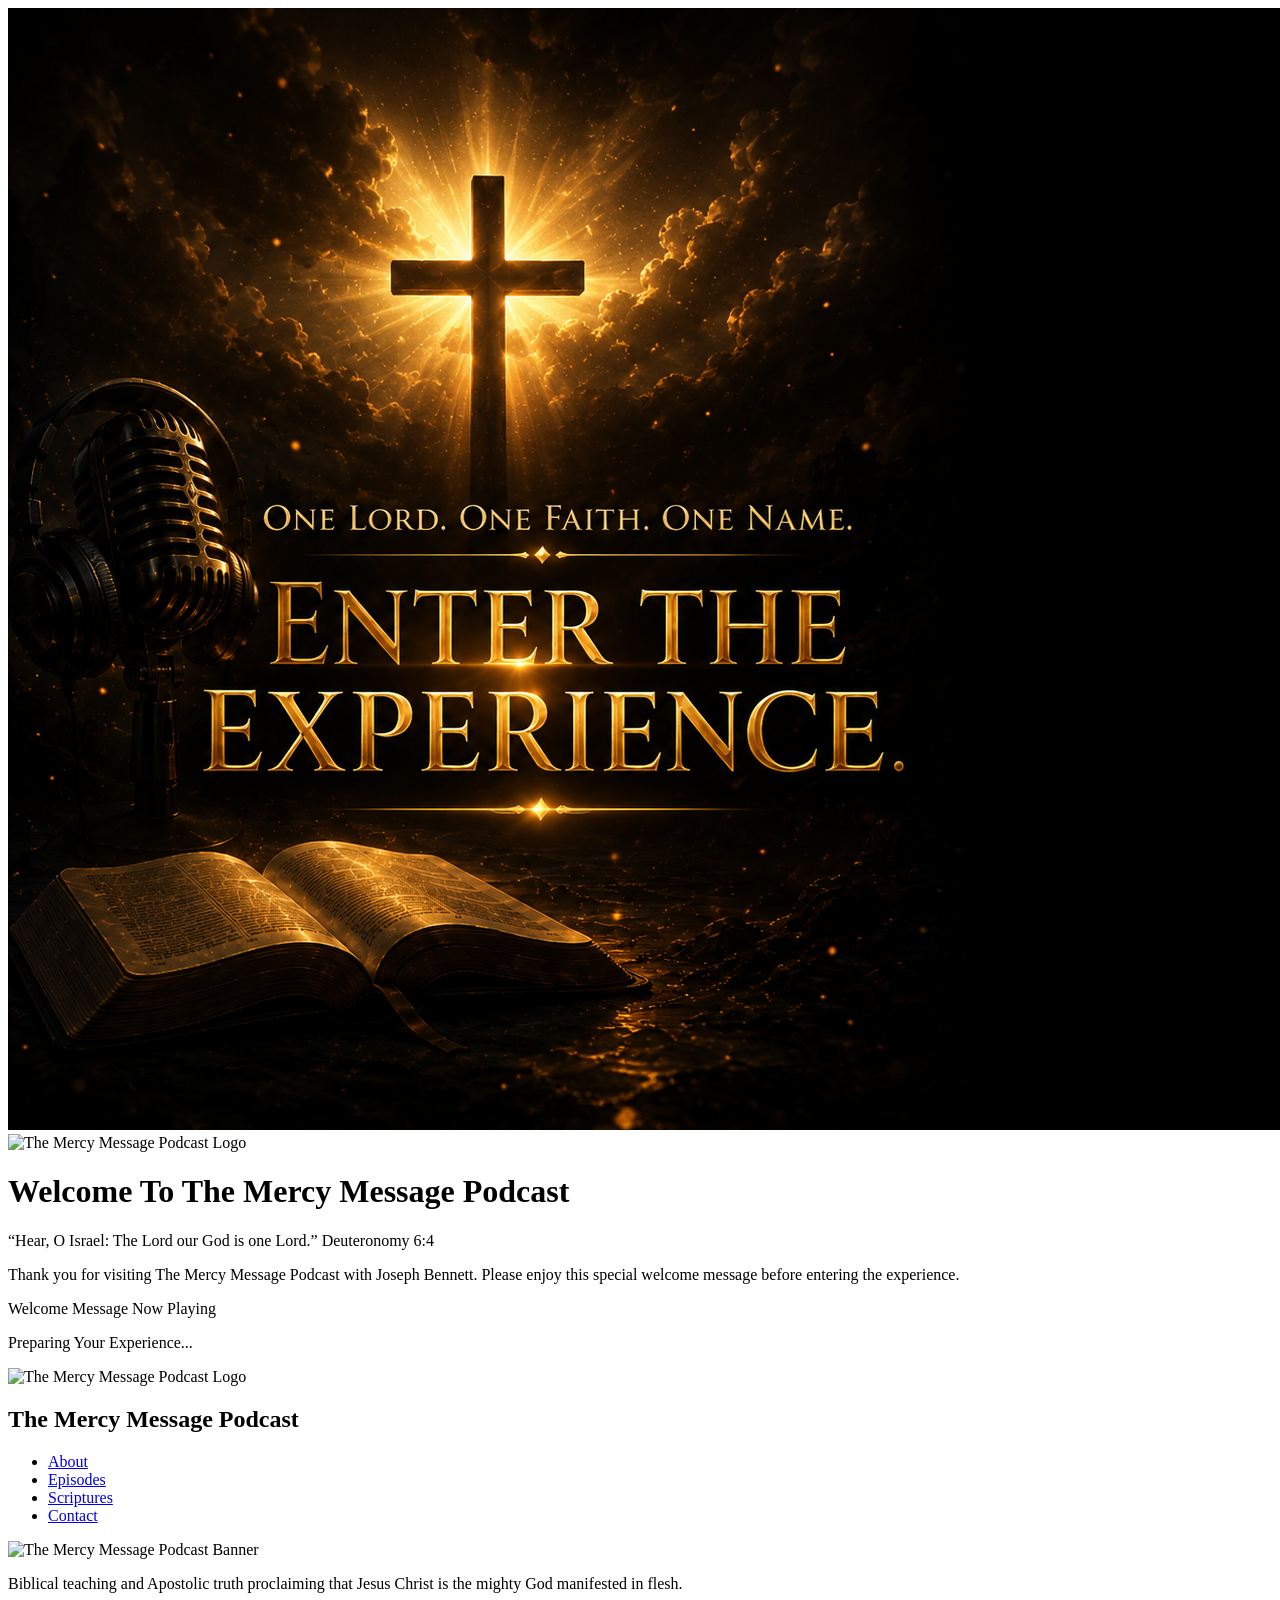
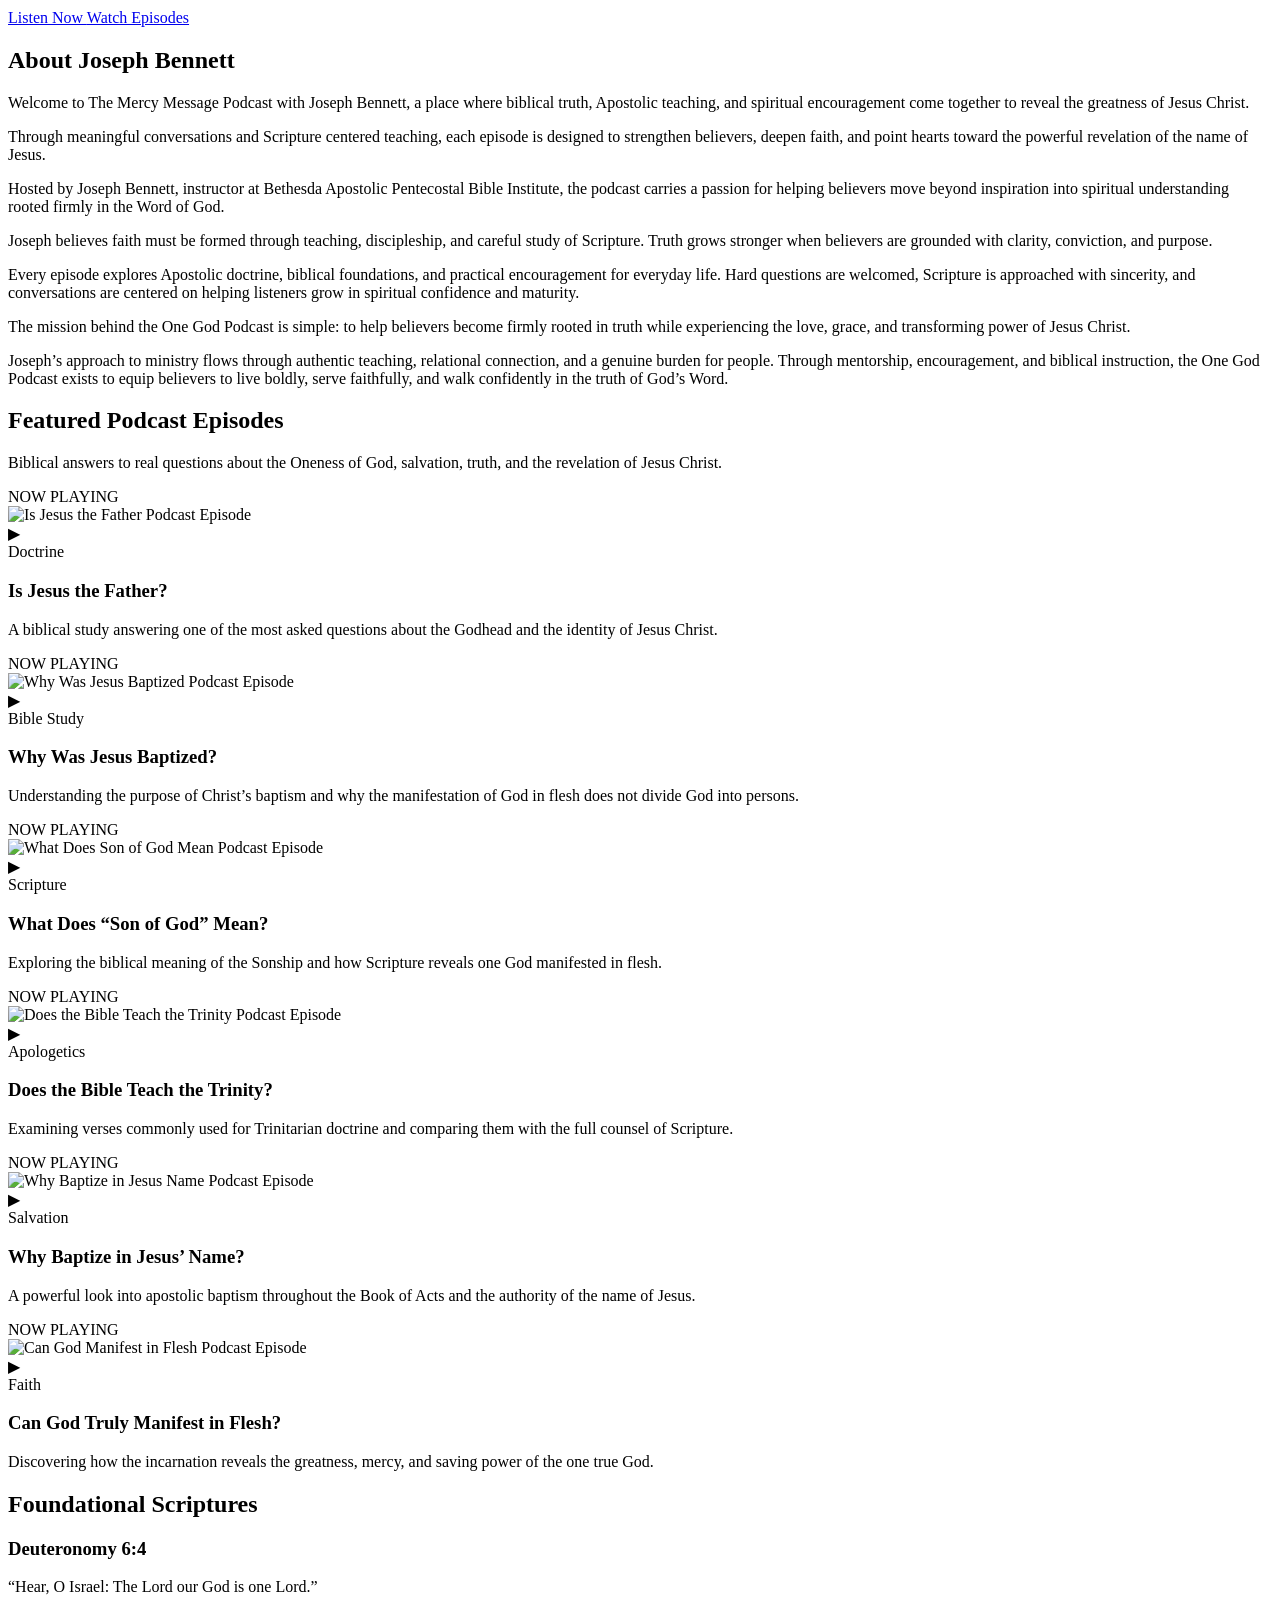
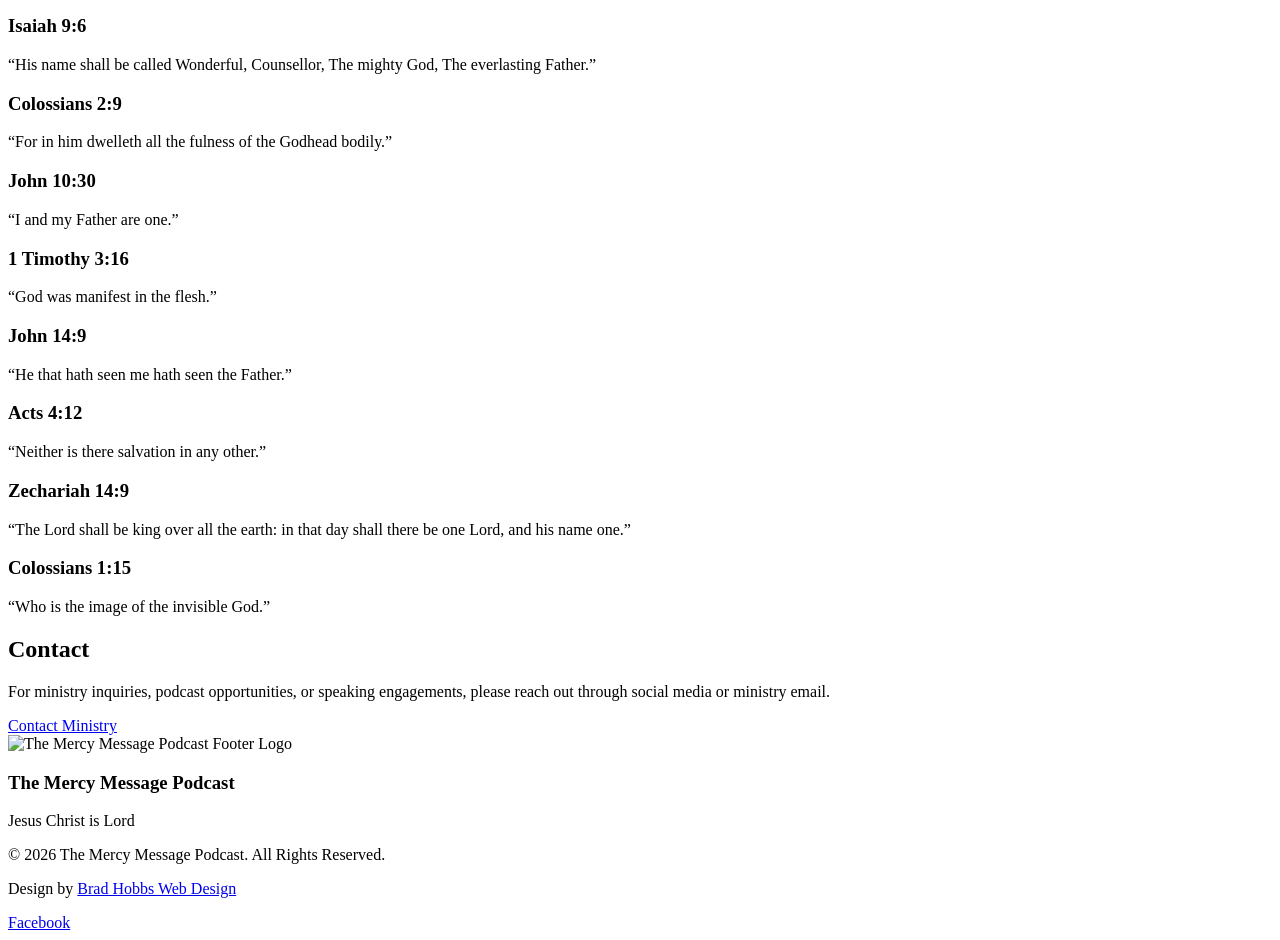
==== commit ed845ca1: "Update index.html" ====
--- a/index.html
+++ b/index.html
@@ -14,7 +14,12 @@
 
 <link href="https://fonts.googleapis.com/css2?family=Cinzel:wght@400;600;700&family=Open+Sans:wght@300;400;500;600;700&display=swap" rel="stylesheet">
 
-<link rel="stylesheet" href="styles.css">
+<link rel="stylesheet" href="styles.css>
+
+<link rel="icon" type="image/x-icon" href="/mercy-message-podcast/favicon.ico">
+<link rel="icon" type="image/png" sizes="512x512" href="/mercy-message-podcast/favicon.png">
+<link rel="apple-touch-icon" href="/mercy-message-podcast/favicon.png">
+    
 </head>
 
 <body>
@@ -117,7 +122,7 @@
 
 <div class="hero-content">
 
-<img src="F9B2C3E6-2B67-4527-92AC-1DF951E6134A.png" alt="The Mercy Message Podcast Banner" class="hero-banner">
+<img src="863788A9-A2B7-45D8-972D-982163C5C4C1.png" alt="The Mercy Message Podcast Banner" class="hero-banner">
 
 <p class="hero-text">
 Biblical teaching and Apostolic truth proclaiming that Jesus Christ is the mighty God manifested in flesh.
@@ -630,7 +635,7 @@
 
 <footer>
 
-<img src="ABAA9F5D-3E04-4228-B71A-C976DA1F072E.png" alt="The Mercy Message Podcast Footer Logo" class="footer-logo">
+<img src="C45347D9-25F7-43EF-A2B4-704D2385B318.png" alt="The Mercy Message Podcast Footer Logo" class="footer-logo">
 
 <h3>The Mercy Message Podcast</h3>
 
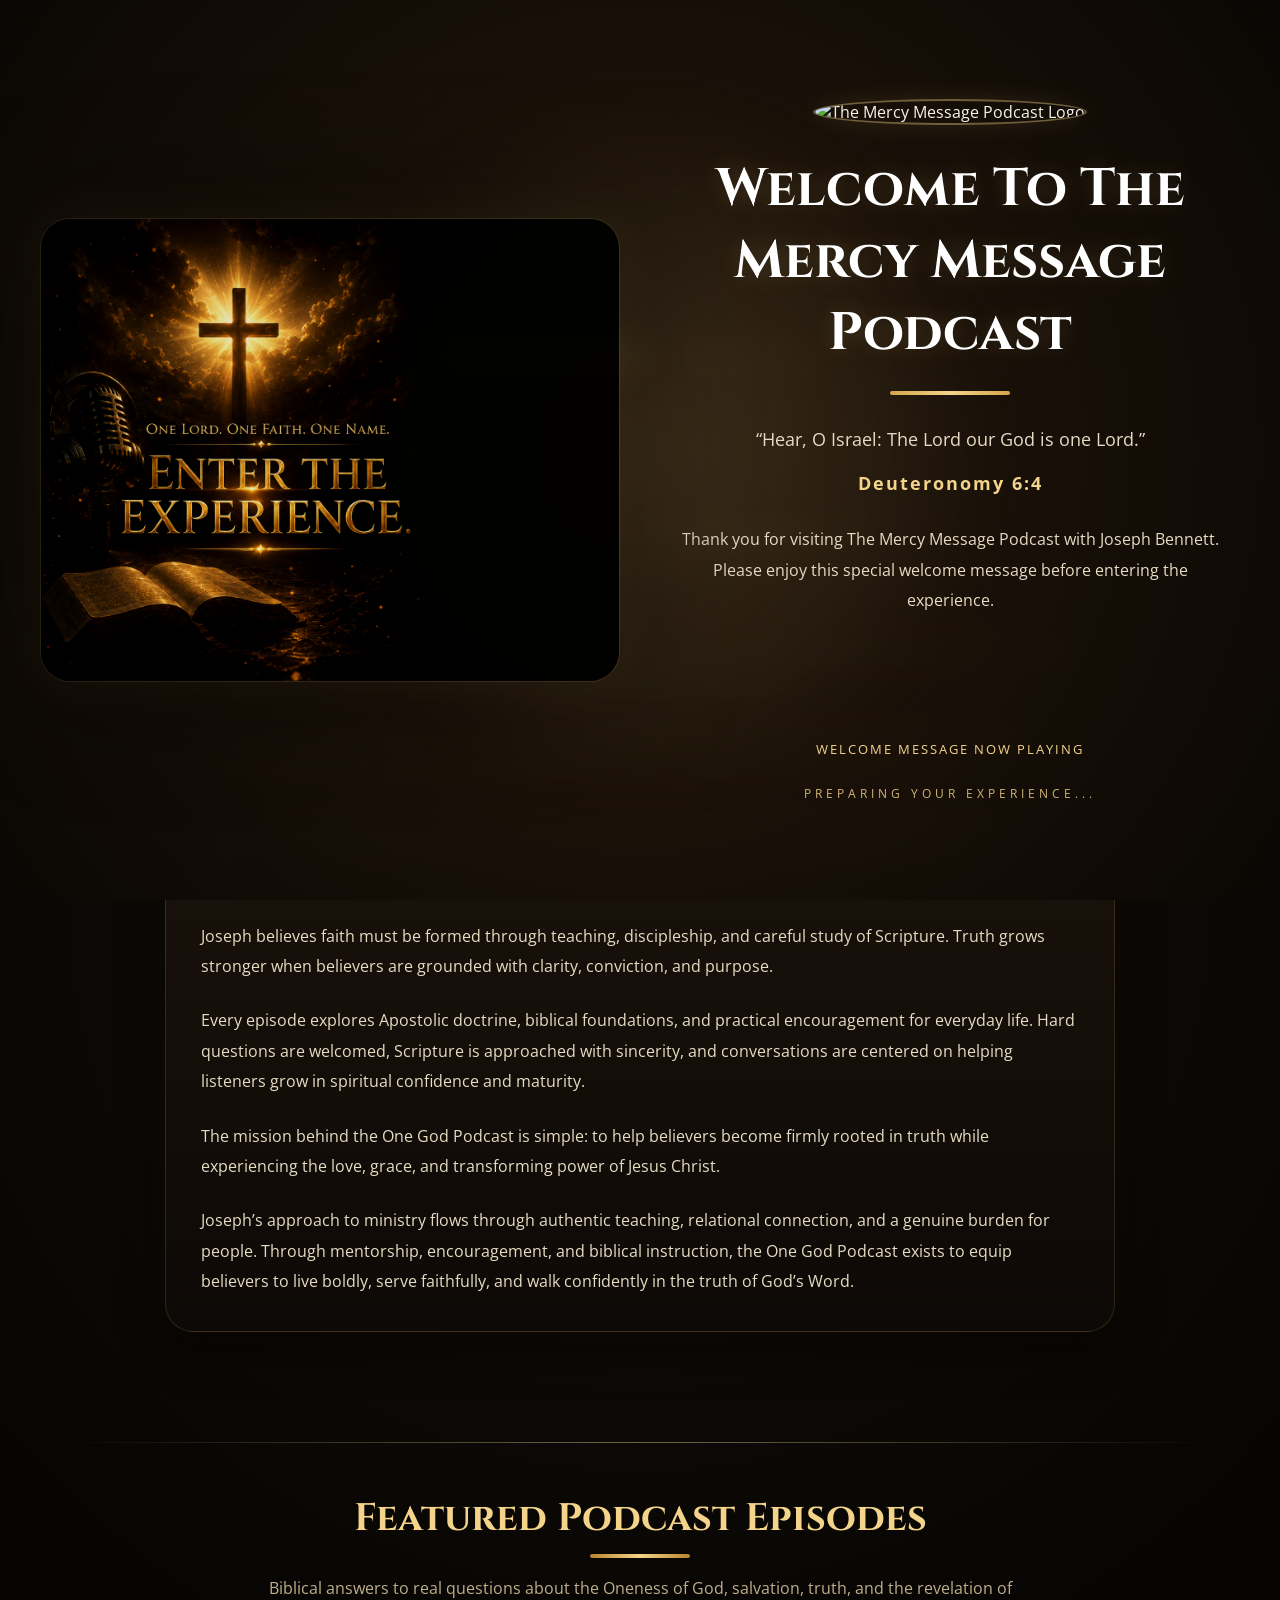
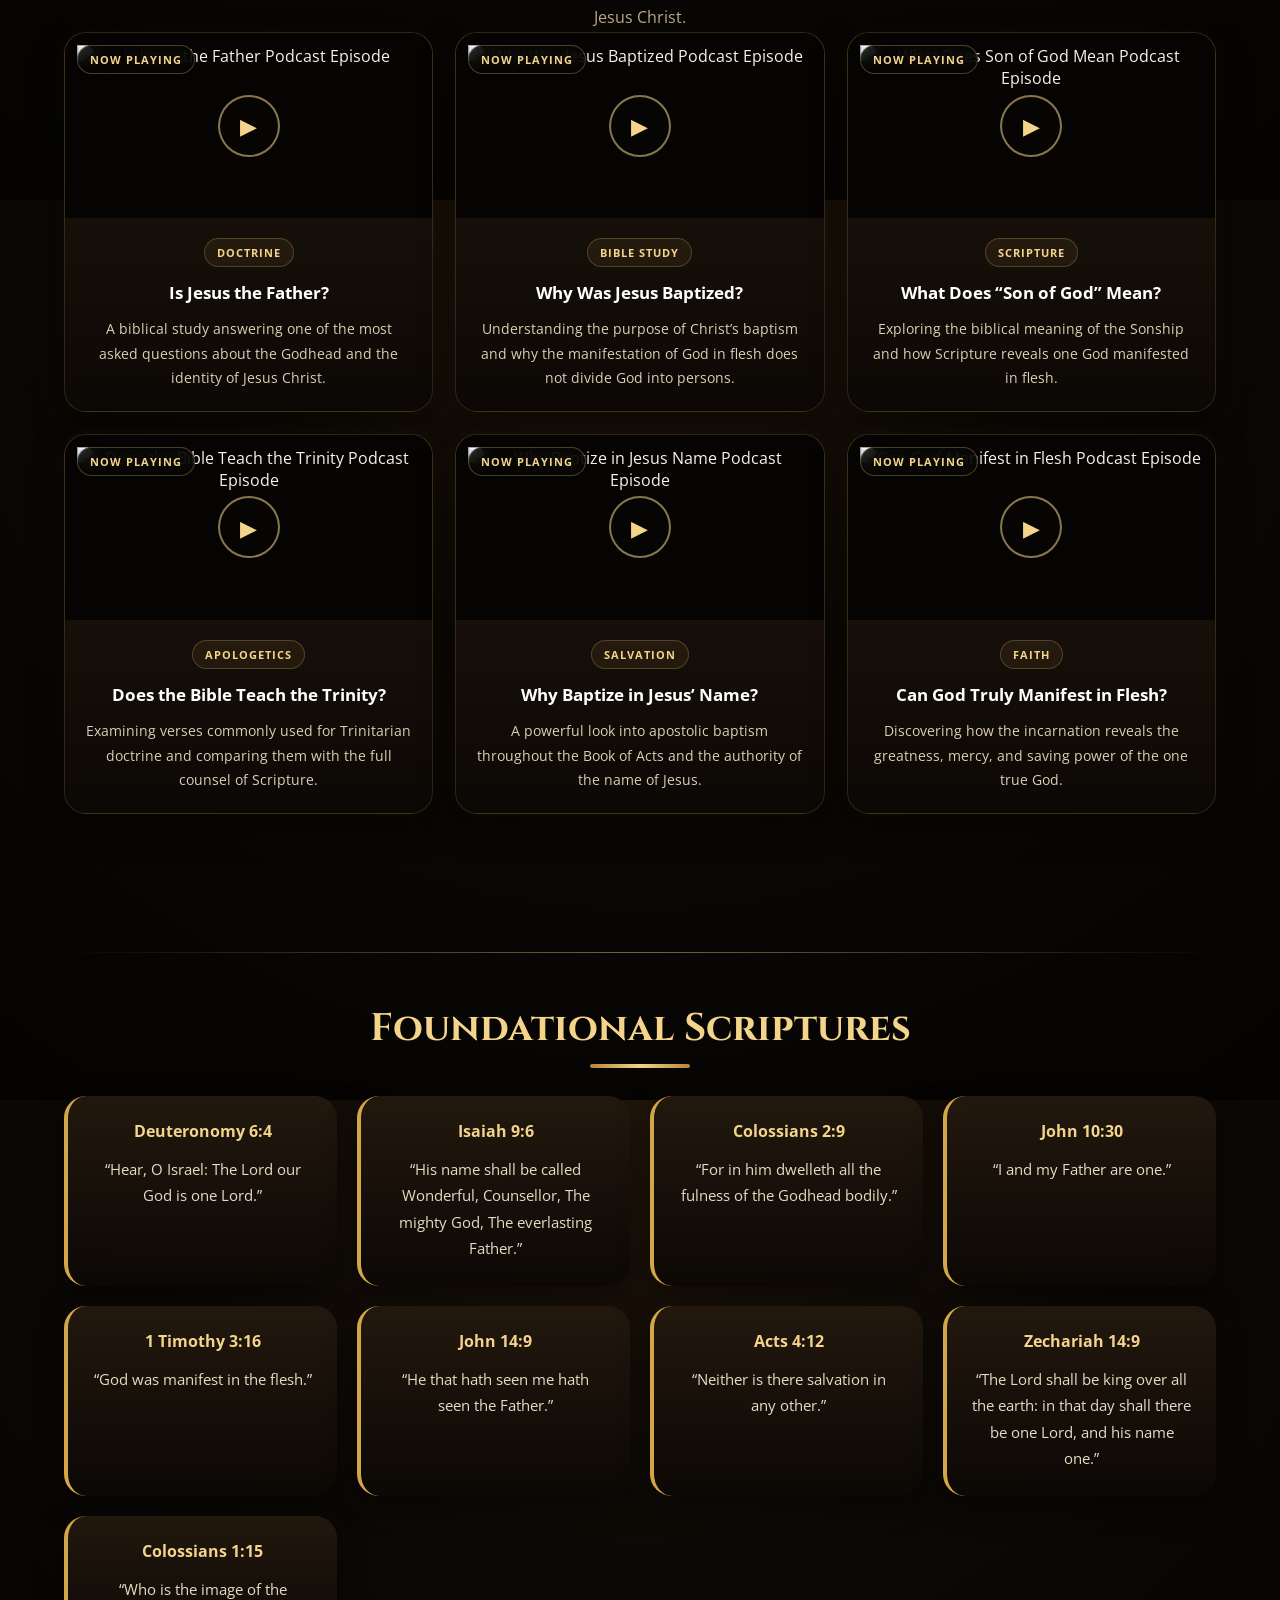
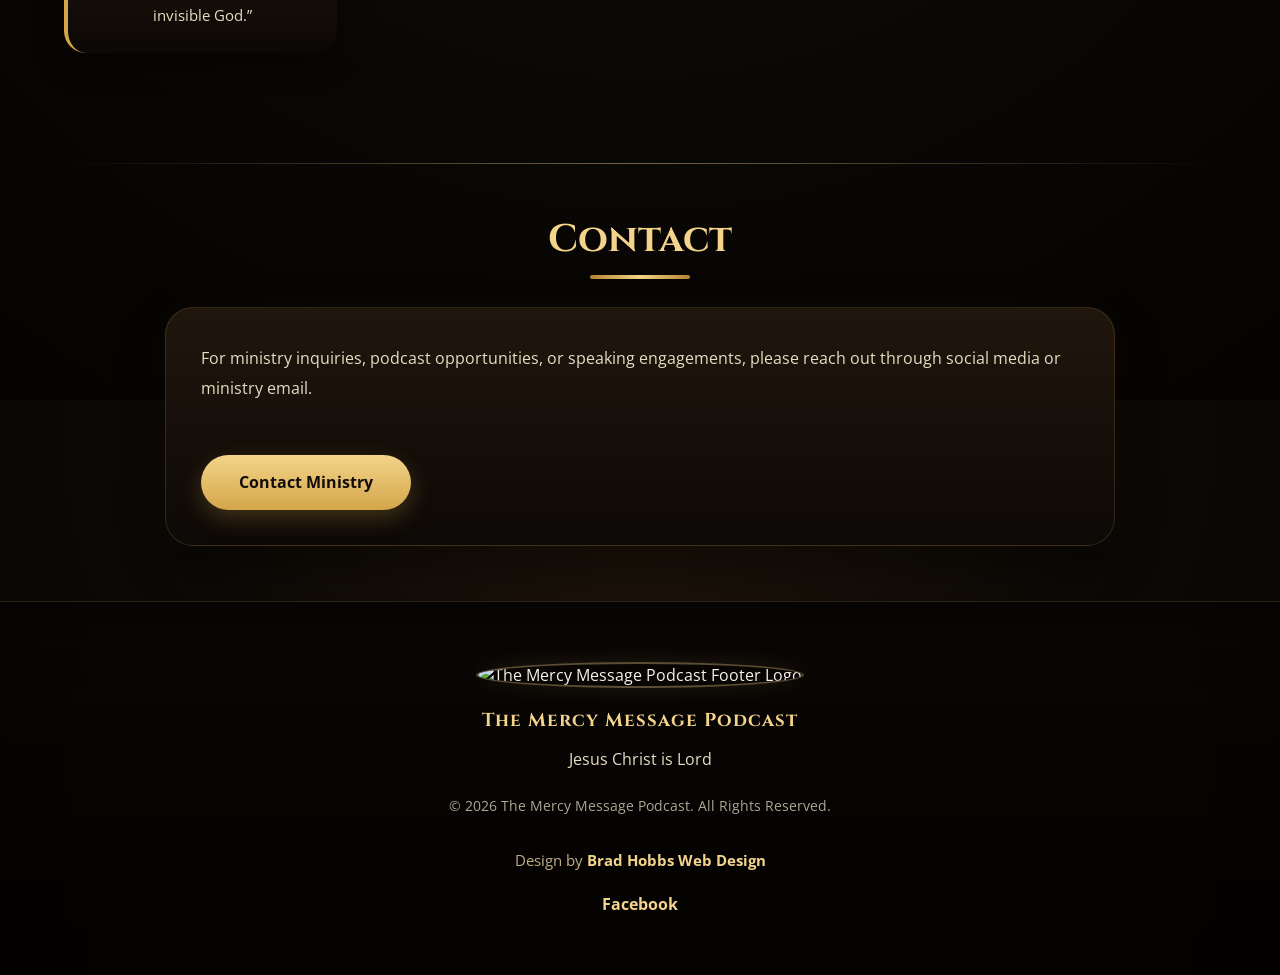
==== commit a3466a7f: "Update index.html" ====
--- a/index.html
+++ b/index.html
@@ -1,25 +1,77 @@
 <!DOCTYPE html>
 <html lang="en">
 <head>
-
 <meta charset="UTF-8">
-<meta name="viewport" content="width=device-width, initial-scale=1.0">
-
+<meta
+name="viewport"
+content="width=device-width, initial-scale=1.0">
 <title>The Mercy Message Podcast | Joseph Bennett</title>
-
-<meta name="description" content="The Mercy Message Podcast with Joseph Bennett. Apostolic teaching and biblical truth revealing Jesus Christ as the one true God manifested in flesh.">
-
-<link rel="preconnect" href="https://fonts.googleapis.com">
-<link rel="preconnect" href="https://fonts.gstatic.com" crossorigin>
-
-<link href="https://fonts.googleapis.com/css2?family=Cinzel:wght@400;600;700&family=Open+Sans:wght@300;400;500;600;700&display=swap" rel="stylesheet">
-
-<link rel="stylesheet" href="styles.css>
-
-<link rel="icon" type="image/x-icon" href="/mercy-message-podcast/favicon.ico">
-<link rel="icon" type="image/png" sizes="512x512" href="/mercy-message-podcast/favicon.png">
-<link rel="apple-touch-icon" href="/mercy-message-podcast/favicon.png">
-    
+<meta
+name="description"
+content="The Mercy Message Podcast with Joseph Bennett. Apostolic teaching and biblical truth revealing Jesus Christ as the one true God manifested in flesh.">
+<meta
+name="author"
+content="The Mercy Message Podcast">
+<meta
+name="robots"
+content="index,follow">
+<meta
+name="theme-color"
+content="#0b0805">
+<meta
+property="og:title"
+content="The Mercy Message Podcast | Joseph Bennett">
+<meta
+property="og:description"
+content="Biblical teaching, Apostolic truth, and conversations revealing Jesus Christ as the one true God manifested in flesh.">
+<meta
+property="og:type"
+content="website">
+<meta
+property="og:site_name"
+content="The Mercy Message Podcast">
+<meta
+property="og:image"
+content="C45347D9-25F7-43EF-A2B4-704D2385B318.png">
+<meta
+property="og:locale"
+content="en_US">
+<meta
+name="twitter:card"
+content="summary_large_image">
+<meta
+name="twitter:title"
+content="The Mercy Message Podcast | Joseph Bennett">
+<meta
+name="twitter:description"
+content="Biblical teaching and Apostolic truth proclaiming Jesus Christ.">
+<meta
+name="twitter:image"
+content="C45347D9-25F7-43EF-A2B4-704D2385B318.png">
+<link
+rel="preconnect"
+href="https://fonts.googleapis.com">
+<link
+rel="preconnect"
+href="https://fonts.gstatic.com"
+crossorigin>
+<link
+href="https://fonts.googleapis.com/css2?family=Cinzel:wght@400;600;700&family=Open+Sans:wght@300;400;500;600;700&display=swap"
+rel="stylesheet">
+<link
+rel="stylesheet"
+href="styles.css">
+<link
+rel="icon"
+type="image/png"
+sizes="512x512"
+href="C45347D9-25F7-43EF-A2B4-704D2385B318.png">
+<link
+rel="apple-touch-icon"
+href="C45347D9-25F7-43EF-A2B4-704D2385B318.png">
+<link
+rel="shortcut icon"
+href="C45347D9-25F7-43EF-A2B4-704D2385B318.png">
 </head>
 
 <body>
--- a/styles.css
+++ b/styles.css
@@ -0,0 +1,1621 @@
+/* ========================================= */
+/* GLOBAL */
+/* ========================================= */
+
+*{
+    margin:0;
+    padding:0;
+    box-sizing:border-box;
+}
+
+:root{
+
+    --background:#040302;
+    --background-soft:#0b0805;
+
+    --card-top:#20160d;
+    --card-bottom:#0d0906;
+
+    --gold:#d4a64a;
+    --gold-light:#f3d48a;
+    --gold-dark:#b7842f;
+
+    --text:#f8f3e8;
+    --text-soft:#e7dcc3;
+    --text-muted:#bfae8b;
+
+    --border:rgba(212,166,74,.18);
+
+    --shadow:
+    0 18px 45px rgba(0,0,0,.45);
+
+}
+
+html{
+    scroll-behavior:smooth;
+}
+
+body{
+
+    background:
+
+    radial-gradient(
+        circle at top,
+        #22160b 0%,
+        #0c0906 42%,
+        #040302 100%
+    );
+
+    color:var(--text);
+
+    font-family:'Open Sans', sans-serif;
+
+    overflow-x:hidden;
+
+}
+
+/* ========================================= */
+/* NAVBAR */
+/* ========================================= */
+
+.navbar{
+
+    position:relative;
+
+    width:96%;
+    max-width:1450px;
+
+    margin:18px auto 0 auto;
+
+    display:flex;
+    justify-content:space-between;
+    align-items:center;
+
+    padding:18px 28px;
+
+    z-index:10;
+
+    background:
+    rgba(9,7,5,.94);
+
+    backdrop-filter:blur(14px);
+
+    border:1px solid var(--border);
+
+    border-radius:24px;
+
+    box-shadow:
+
+    0 10px 35px rgba(0,0,0,.35),
+
+    0 0 30px rgba(243,212,138,.04);
+
+}
+
+.nav-logo{
+
+    display:flex;
+    align-items:center;
+
+    gap:15px;
+
+}
+
+.nav-logo img{
+
+    width:65px;
+
+    border-radius:50%;
+
+    border:2px solid rgba(243,212,138,.45);
+
+    box-shadow:
+
+    0 0 18px rgba(243,212,138,.10);
+
+}
+
+.nav-logo h2{
+
+    font-family:'Cinzel', serif;
+
+    color:var(--gold-light);
+
+    font-size:1.3rem;
+
+    letter-spacing:1px;
+
+}
+
+.nav-links{
+
+    display:flex;
+
+    gap:28px;
+
+    list-style:none;
+
+}
+
+.nav-links a{
+
+    color:var(--text);
+
+    text-decoration:none;
+
+    font-weight:600;
+
+    transition:.35s ease;
+
+}
+
+.nav-links a:hover{
+
+    color:var(--gold-light);
+
+    text-shadow:
+
+    0 0 12px rgba(243,212,138,.25);
+
+}
+
+/* ========================================= */
+/* HERO */
+/* ========================================= */
+
+.hero-header{
+
+    position:relative;
+
+    overflow:hidden;
+
+    background:
+
+    linear-gradient(
+
+        180deg,
+
+        #090604,
+
+        #040302
+
+    );
+
+    padding-bottom:20px;
+
+}
+
+.hero-content{
+
+    position:relative;
+
+    width:94%;
+    max-width:1350px;
+
+    margin:12px auto 0 auto;
+
+    text-align:center;
+
+}
+
+.hero-banner{
+
+    width:100%;
+
+    display:block;
+
+    border-radius:30px;
+
+    box-shadow:
+
+    0 25px 70px rgba(0,0,0,.65),
+
+    0 0 50px rgba(243,212,138,.08),
+
+    0 0 120px rgba(212,166,74,.05);
+
+}
+
+.hero-text{
+
+    font-size:1.1rem;
+
+    line-height:1.9;
+
+    max-width:850px;
+
+    margin:30px auto 0 auto;
+
+    color:var(--text-soft);
+
+}
+
+/* ========================================= */
+/* BUTTONS */
+/* ========================================= */
+
+.hero-buttons{
+
+    margin-top:30px;
+
+    display:flex;
+
+    justify-content:center;
+
+    gap:18px;
+
+    flex-wrap:wrap;
+
+}
+
+.primary-btn,
+.secondary-btn,
+.platform-buttons a{
+
+    text-decoration:none;
+
+    padding:12px 24px;
+
+    border-radius:50px;
+
+    font-weight:700;
+
+    transition:.35s ease;
+
+}
+
+.primary-btn{
+
+    display:inline-flex;
+
+    align-items:center;
+
+    justify-content:center;
+
+    min-width:210px;
+
+    cursor:pointer;
+
+    border:none;
+
+    background:
+
+    linear-gradient(
+
+        180deg,
+
+        var(--gold-light),
+
+        var(--gold)
+
+    );
+
+    color:#120d08;
+
+    box-shadow:
+
+    0 8px 22px rgba(212,166,74,.25);
+
+}
+
+.primary-btn:hover,
+.platform-buttons a:hover{
+
+    background:
+
+    linear-gradient(
+
+        180deg,
+
+        #ffe8a8,
+
+        var(--gold-light)
+
+    );
+
+    box-shadow:
+
+    0 0 28px rgba(243,212,138,.35);
+
+    transform:translateY(-2px);
+
+}
+
+.secondary-btn{
+
+    border:2px solid var(--gold);
+
+    color:var(--gold-light);
+
+    background:
+
+    rgba(212,166,74,.04);
+
+}
+
+.secondary-btn:hover{
+
+    background:var(--gold);
+
+    color:#0b0805;
+
+}
+
+/* ========================================= */
+/* SECTIONS */
+/* ========================================= */
+
+section{
+
+    padding:55px 5%;
+
+}
+
+.section-divider{
+
+    width:100%;
+
+    height:1px;
+
+    margin-bottom:50px;
+
+    background:
+
+    linear-gradient(
+
+        to right,
+
+        transparent,
+
+        rgba(243,212,138,.45),
+
+        transparent
+
+    );
+
+}
+
+.section-title{
+
+    text-align:center;
+
+    margin-bottom:28px;
+
+}
+
+.section-title h2{
+
+    font-family:'Cinzel', serif;
+
+    font-size:2.4rem;
+
+    margin-bottom:10px;
+
+    color:var(--gold-light);
+
+}
+
+.section-subtitle{
+
+    max-width:760px;
+
+    margin:16px auto 0 auto;
+
+    color:var(--text-muted);
+
+    line-height:1.8;
+
+    font-size:1rem;
+
+}
+
+.gold-line{
+
+    width:100px;
+
+    height:4px;
+
+    margin:auto;
+
+    border-radius:10px;
+
+    background:
+
+    linear-gradient(
+
+        90deg,
+
+        var(--gold-dark),
+
+        var(--gold-light),
+
+        var(--gold-dark)
+
+    );
+
+}
+
+/* ========================================= */
+/* ABOUT */
+/* ========================================= */
+
+.content-card{
+
+    background:
+
+    linear-gradient(
+
+        180deg,
+
+        var(--card-top),
+
+        var(--card-bottom)
+
+    );
+
+    padding:35px;
+
+    border-radius:28px;
+
+    max-width:950px;
+
+    margin:auto;
+
+    line-height:1.9;
+
+    box-shadow:
+
+    var(--shadow),
+
+    0 0 35px rgba(243,212,138,.03);
+
+    border:1px solid var(--border);
+
+}
+
+.content-card p{
+
+    margin-bottom:24px;
+
+    color:var(--text-soft);
+
+    font-size:1rem;
+
+    line-height:1.9;
+
+}
+
+.content-card p:last-child{
+
+    margin-bottom:0;
+
+}
+
+/* ========================================= */
+/* CONTACT */
+/* ========================================= */
+
+.contact-section .primary-btn{
+
+    margin-top:28px;
+
+}
+
+/* ========================================= */
+/* PODCAST GRID */
+/* ========================================= */
+
+.episode-grid{
+
+    width:100%;
+
+    max-width:1200px;
+
+    margin:0 auto;
+
+    display:grid;
+
+    grid-template-columns:
+    repeat(3, minmax(0,1fr));
+
+    gap:22px;
+
+}
+
+/* ========================================= */
+/* PODCAST CARD */
+/* ========================================= */
+
+.episode-card{
+
+    position:relative;
+
+    width:100%;
+
+    background:
+
+    linear-gradient(
+
+        180deg,
+
+        rgba(34,24,14,.98),
+
+        rgba(12,8,5,.98)
+
+    );
+
+    border-radius:22px;
+
+    overflow:hidden;
+
+    border:1px solid rgba(212,166,74,.18);
+
+    transition:.35s ease;
+
+    box-shadow:
+
+    0 12px 35px rgba(0,0,0,.45),
+
+    0 0 20px rgba(243,212,138,.03);
+
+}
+
+.episode-card:hover{
+
+    transform:translateY(-6px);
+
+    border-color:rgba(243,212,138,.40);
+
+    box-shadow:
+
+    0 18px 45px rgba(0,0,0,.55),
+
+    0 0 28px rgba(243,212,138,.08);
+
+}
+
+/* ========================================= */
+/* EPISODE IMAGE */
+/* ========================================= */
+
+.episode-image{
+
+    position:relative;
+
+    width:100%;
+
+    height:185px;
+
+    overflow:hidden;
+
+    background:#050403;
+
+    cursor:pointer;
+
+    display:flex;
+
+    align-items:center;
+
+    justify-content:center;
+
+}
+
+.episode-image img{
+
+    width:100%;
+
+    height:100%;
+
+    object-fit:contain;
+
+    background:#050403;
+
+    display:block;
+
+    padding:12px;
+
+    transition:.4s ease;
+
+}
+
+.episode-card:hover .episode-image img{
+
+    transform:scale(1.03);
+
+}
+
+/* ========================================= */
+/* NOW PLAYING */
+/* ========================================= */
+
+.now-playing{
+
+    position:absolute;
+
+    top:12px;
+
+    left:12px;
+
+    padding:6px 12px;
+
+    border-radius:50px;
+
+    background:rgba(6,4,2,.82);
+
+    color:#f3d48a;
+
+    font-size:.68rem;
+
+    font-weight:700;
+
+    letter-spacing:1px;
+
+    border:1px solid rgba(243,212,138,.28);
+
+    backdrop-filter:blur(10px);
+
+    z-index:5;
+
+}
+
+/* ========================================= */
+/* PLAY BUTTON */
+/* ========================================= */
+
+.play-button{
+
+    position:absolute;
+
+    top:50%;
+
+    left:50%;
+
+    transform:translate(-50%,-50%);
+
+    width:62px;
+
+    height:62px;
+
+    border-radius:50%;
+
+    background:rgba(8,6,4,.88);
+
+    border:2px solid rgba(243,212,138,.55);
+
+    display:flex;
+
+    align-items:center;
+
+    justify-content:center;
+
+    color:#f3d48a;
+
+    font-size:1.35rem;
+
+    transition:.35s ease;
+
+    z-index:10;
+
+}
+
+.play-button:hover{
+
+    background:
+
+    linear-gradient(
+
+        180deg,
+
+        #f3d48a,
+
+        #d4a64a
+
+    );
+
+    color:#090705;
+
+    box-shadow:
+
+    0 0 24px rgba(243,212,138,.30);
+
+}
+
+/* ========================================= */
+/* SOUND WAVE */
+/* ========================================= */
+
+.sound-wave{
+
+    position:absolute;
+
+    right:14px;
+
+    bottom:14px;
+
+    display:flex;
+
+    align-items:flex-end;
+
+    gap:6px;
+
+    opacity:0;
+
+    transition:.3s ease;
+
+}
+
+.sound-wave span{
+
+    width:4px;
+
+    background:#f3d48a;
+
+    border-radius:20px;
+
+    animation:wave .9s infinite ease-in-out;
+
+}
+
+.sound-wave span:nth-child(1){height:10px;}
+.sound-wave span:nth-child(2){height:18px;}
+.sound-wave span:nth-child(3){height:14px;}
+.sound-wave span:nth-child(4){height:22px;}
+.sound-wave span:nth-child(5){height:16px;}
+
+audio{
+
+    display:none;
+
+}
+
+/* ========================================= */
+/* CARD CONTENT */
+/* ========================================= */
+
+.episode-content{
+
+    padding:20px;
+
+}
+
+.episode-tag{
+
+    display:inline-block;
+
+    margin-bottom:14px;
+
+    padding:6px 12px;
+
+    border-radius:50px;
+
+    background:rgba(212,166,74,.08);
+
+    border:1px solid rgba(243,212,138,.22);
+
+    color:#f3d48a;
+
+    font-size:.68rem;
+
+    font-weight:700;
+
+    letter-spacing:1px;
+
+    text-transform:uppercase;
+
+}
+
+.episode-card h3{
+
+    color:#ffffff;
+
+    font-size:1.05rem;
+
+    line-height:1.45;
+
+    margin-bottom:12px;
+
+}
+
+.episode-card p{
+
+    color:#dccfb6;
+
+    font-size:.9rem;
+
+    line-height:1.7;
+
+    margin-bottom:0;
+
+}
+
+/* ========================================= */
+/* SCRIPTURE */
+/* ========================================= */
+
+.scripture-container{
+
+    display:grid;
+
+    grid-template-columns:
+
+    repeat(auto-fit,minmax(220px,1fr));
+
+    gap:20px;
+
+    max-width:1200px;
+
+    margin:auto;
+
+}
+
+.scripture-box{
+
+    background:
+
+    linear-gradient(
+
+        180deg,
+
+        rgba(34,24,14,.98),
+
+        rgba(12,8,5,.98)
+
+    );
+
+    padding:24px;
+
+    border-radius:22px;
+
+    text-align:center;
+
+    border-left:4px solid #d4a64a;
+
+    box-shadow:
+
+    0 10px 30px rgba(0,0,0,.40);
+
+    transition:.35s ease;
+
+}
+
+.scripture-box:hover{
+
+    transform:translateY(-4px);
+
+    box-shadow:
+
+    0 16px 40px rgba(0,0,0,.50),
+
+    0 0 20px rgba(243,212,138,.06);
+
+}
+
+.scripture-box h3{
+
+    color:#f3d48a;
+
+    margin-bottom:14px;
+
+    font-size:1rem;
+
+}
+
+.scripture-box p{
+
+    color:#e8dbc4;
+
+    font-size:.92rem;
+
+    line-height:1.8;
+
+}
+
+/* ========================================= */
+/* LISTEN */
+/* ========================================= */
+
+.listen-section{
+
+    text-align:center;
+
+}
+
+.listen-box{
+
+    background:
+
+    linear-gradient(
+
+        180deg,
+
+        rgba(34,24,14,.98),
+
+        rgba(12,8,5,.98)
+
+    );
+
+    padding:55px 34px;
+
+    border-radius:30px;
+
+    max-width:850px;
+
+    margin:auto;
+
+    border:1px solid rgba(212,166,74,.18);
+
+    box-shadow:
+
+    0 18px 50px rgba(0,0,0,.45);
+
+}
+
+.listen-box h2{
+
+    font-family:'Cinzel',serif;
+
+    font-size:2.2rem;
+
+    color:#f3d48a;
+
+    margin-bottom:18px;
+
+}
+
+.listen-box p{
+
+    color:#dccfb6;
+
+    margin-bottom:32px;
+
+    line-height:1.9;
+
+}
+
+.platform-buttons{
+
+    display:flex;
+
+    justify-content:center;
+
+    gap:18px;
+
+    flex-wrap:wrap;
+
+}
+
+.platform-buttons a{
+
+    background:
+
+    linear-gradient(
+
+        180deg,
+
+        #f3d48a,
+
+        #d4a64a
+
+    );
+
+    color:#100b06;
+
+    box-shadow:
+
+    0 8px 24px rgba(212,166,74,.20);
+
+}
+
+.platform-buttons a:hover{
+
+    transform:translateY(-2px);
+
+    box-shadow:
+
+    0 0 28px rgba(243,212,138,.35);
+
+}
+
+/* ========================================= */
+/* FOOTER */
+/* ========================================= */
+
+footer{
+
+    background:
+
+    linear-gradient(
+
+        180deg,
+
+        #090604,
+
+        #030201
+
+    );
+
+    text-align:center;
+
+    padding:60px 20px;
+
+    border-top:1px solid rgba(243,212,138,.16);
+
+    box-shadow:
+
+    inset 0 20px 60px rgba(0,0,0,.35);
+
+}
+
+.footer-logo{
+
+    width:90px;
+
+    border-radius:50%;
+
+    margin-bottom:20px;
+
+    border:2px solid rgba(243,212,138,.35);
+
+    box-shadow:
+
+    0 0 22px rgba(243,212,138,.10);
+
+}
+
+footer h3{
+
+    font-family:'Cinzel',serif;
+
+    color:var(--gold-light);
+
+    margin-bottom:12px;
+
+    letter-spacing:1px;
+
+}
+
+footer p{
+
+    color:var(--text-soft);
+
+    line-height:1.8;
+
+}
+
+.copyright{
+
+    opacity:.75;
+
+    font-size:.9rem;
+
+    margin-top:20px;
+
+}
+
+/* ========================================= */
+/* DESIGNER CREDIT */
+/* ========================================= */
+
+.designer-credit{
+
+    margin-top:28px;
+
+}
+
+.designer-credit p{
+
+    margin-bottom:12px;
+
+    color:var(--text-muted);
+
+    font-size:.95rem;
+
+}
+
+.designer-credit a{
+
+    color:var(--gold-light);
+
+    text-decoration:none;
+
+    font-weight:700;
+
+    transition:.35s ease;
+
+}
+
+.designer-credit a:hover{
+
+    color:#ffffff;
+
+    text-shadow:
+
+    0 0 15px rgba(243,212,138,.25);
+
+}
+
+.facebook-link{
+
+    display:inline-block;
+
+    margin-top:6px;
+
+}
+
+/* ========================================= */
+/* WELCOME OVERLAY */
+/* ========================================= */
+
+body.locked{
+
+    overflow:hidden;
+
+    height:100vh;
+
+}
+
+#welcomeOverlay{
+
+    position:fixed;
+
+    top:0;
+
+    left:0;
+
+    width:100%;
+
+    height:100vh;
+
+    background:
+
+    radial-gradient(
+
+        circle at center,
+
+        rgba(40,26,13,.96),
+
+        rgba(10,7,4,.99)
+
+    );
+
+    backdrop-filter:blur(12px);
+
+    z-index:999999;
+
+    display:flex;
+
+    align-items:center;
+
+    justify-content:center;
+
+    padding:40px 20px;
+
+    transition:
+
+    opacity 1.6s ease,
+
+    visibility 1.6s ease;
+
+}
+
+#welcomeOverlay.hide-overlay{
+
+    opacity:0;
+
+    visibility:hidden;
+
+    pointer-events:none;
+
+}
+
+.welcome-background-glow{
+
+    position:absolute;
+
+    width:700px;
+
+    height:700px;
+
+    background:
+
+    radial-gradient(
+
+        circle,
+
+        rgba(243,212,138,.12),
+
+        transparent 72%
+
+    );
+
+    filter:blur(30px);
+
+    animation:pulseGlow 4s ease-in-out infinite;
+
+}
+
+.welcome-container{
+
+    position:relative;
+
+    width:100%;
+
+    max-width:1200px;
+
+    display:grid;
+
+    grid-template-columns:1fr 1fr;
+
+    gap:40px;
+
+    align-items:center;
+
+    z-index:2;
+
+}
+
+.welcome-image{
+
+    width:100%;
+
+    border-radius:30px;
+
+    opacity:.96;
+
+    border:1px solid rgba(243,212,138,.12);
+
+    box-shadow:
+
+    0 0 60px rgba(243,212,138,.08),
+
+    0 0 140px rgba(0,0,0,.60);
+
+    filter:
+
+    brightness(.92)
+
+    contrast(1.05);
+
+}
+
+.welcome-content{
+
+    text-align:center;
+
+}
+
+.welcome-logo{
+
+    width:100px;
+
+    border-radius:50%;
+
+    border:2px solid rgba(243,212,138,.40);
+
+    margin-bottom:28px;
+
+    box-shadow:
+
+    0 0 25px rgba(243,212,138,.10);
+
+}
+
+.welcome-content h1{
+
+    font-family:'Cinzel',serif;
+
+    font-size:3.3rem;
+
+    color:#ffffff;
+
+    margin-bottom:22px;
+
+    text-shadow:
+
+    0 0 25px rgba(243,212,138,.18);
+
+}
+
+.welcome-line{
+
+    width:120px;
+
+    height:4px;
+
+    margin:0 auto 28px auto;
+
+    border-radius:50px;
+
+    background:
+
+    linear-gradient(
+
+        90deg,
+
+        var(--gold),
+
+        var(--gold-light),
+
+        var(--gold)
+
+    );
+
+}
+
+.welcome-scripture{
+
+    color:var(--text-soft);
+
+    font-size:1.1rem;
+
+    line-height:1.9;
+
+    max-width:520px;
+
+    margin:0 auto 24px auto;
+
+}
+
+.welcome-scripture span{
+
+    display:block;
+
+    margin-top:10px;
+
+    color:var(--gold-light);
+
+    font-weight:700;
+
+    letter-spacing:2px;
+
+}
+
+.welcome-message{
+
+    color:var(--text-soft);
+
+    line-height:1.9;
+
+    max-width:540px;
+
+    margin:0 auto 34px auto;
+
+}
+
+.welcome-audio-visual{
+
+    display:flex;
+
+    flex-direction:column;
+
+    align-items:center;
+
+    justify-content:center;
+
+}
+
+.playing-text{
+
+    margin-top:20px;
+
+    color:var(--gold-light);
+
+    letter-spacing:2px;
+
+    text-transform:uppercase;
+
+    font-size:.82rem;
+
+}
+
+.welcome-wave{
+
+    display:flex;
+
+    align-items:flex-end;
+
+    justify-content:center;
+
+    gap:7px;
+
+    height:70px;
+
+}
+
+.welcome-wave span{
+
+    width:5px;
+
+    background:var(--gold-light);
+
+    border-radius:30px;
+
+    animation:welcomeWave 1s infinite ease-in-out;
+
+}
+
+.entering-text{
+
+    margin-top:28px;
+
+    color:rgba(243,212,138,.85);
+
+    letter-spacing:4px;
+
+    text-transform:uppercase;
+
+    font-size:.72rem;
+
+    animation:pulseText 2s ease-in-out infinite;
+
+}
+
+/* ========================================= */
+/* RESPONSIVE */
+/* ========================================= */
+
+@media(max-width:1100px){
+
+.episode-grid{
+
+    grid-template-columns:
+
+    repeat(2,minmax(0,1fr));
+
+}
+
+.episode-image{
+
+    height:210px;
+
+}
+
+}
+
+@media(max-width:950px){
+
+.welcome-container{
+
+    grid-template-columns:1fr;
+
+    max-width:700px;
+
+}
+
+.welcome-content h1{
+
+    font-size:2.5rem;
+
+}
+
+.welcome-image{
+
+    max-height:450px;
+
+    object-fit:cover;
+
+}
+
+}
+
+@media(max-width:900px){
+
+.navbar{
+
+    width:94%;
+
+    padding:18px;
+
+}
+
+.hero-content{
+
+    width:94%;
+
+}
+
+.section-title h2{
+
+    font-size:2rem;
+
+}
+
+}
+
+@media(max-width:700px){
+
+.episode-grid{
+
+    grid-template-columns:1fr;
+
+}
+
+.episode-image{
+
+    height:240px;
+
+}
+
+.play-button{
+
+    width:56px;
+
+    height:56px;
+
+    font-size:1.2rem;
+
+}
+
+}
+
+@media(max-width:600px){
+
+.navbar{
+
+    flex-direction:column;
+
+    gap:18px;
+
+}
+
+.nav-links{
+
+    flex-wrap:wrap;
+
+    justify-content:center;
+
+    gap:14px;
+
+}
+
+.hero-banner{
+
+    border-radius:20px;
+
+}
+
+.hero-buttons{
+
+    flex-direction:column;
+
+    align-items:center;
+
+}
+
+section{
+
+    padding:45px 5%;
+
+}
+
+#welcomeOverlay{
+
+    padding:30px 18px;
+
+}
+
+.welcome-content h1{
+
+    font-size:2rem;
+
+}
+
+.welcome-scripture{
+
+    font-size:1rem;
+
+}
+
+.welcome-message{
+
+    font-size:.95rem;
+
+}
+
+.welcome-logo{
+
+    width:80px;
+
+}
+
+}
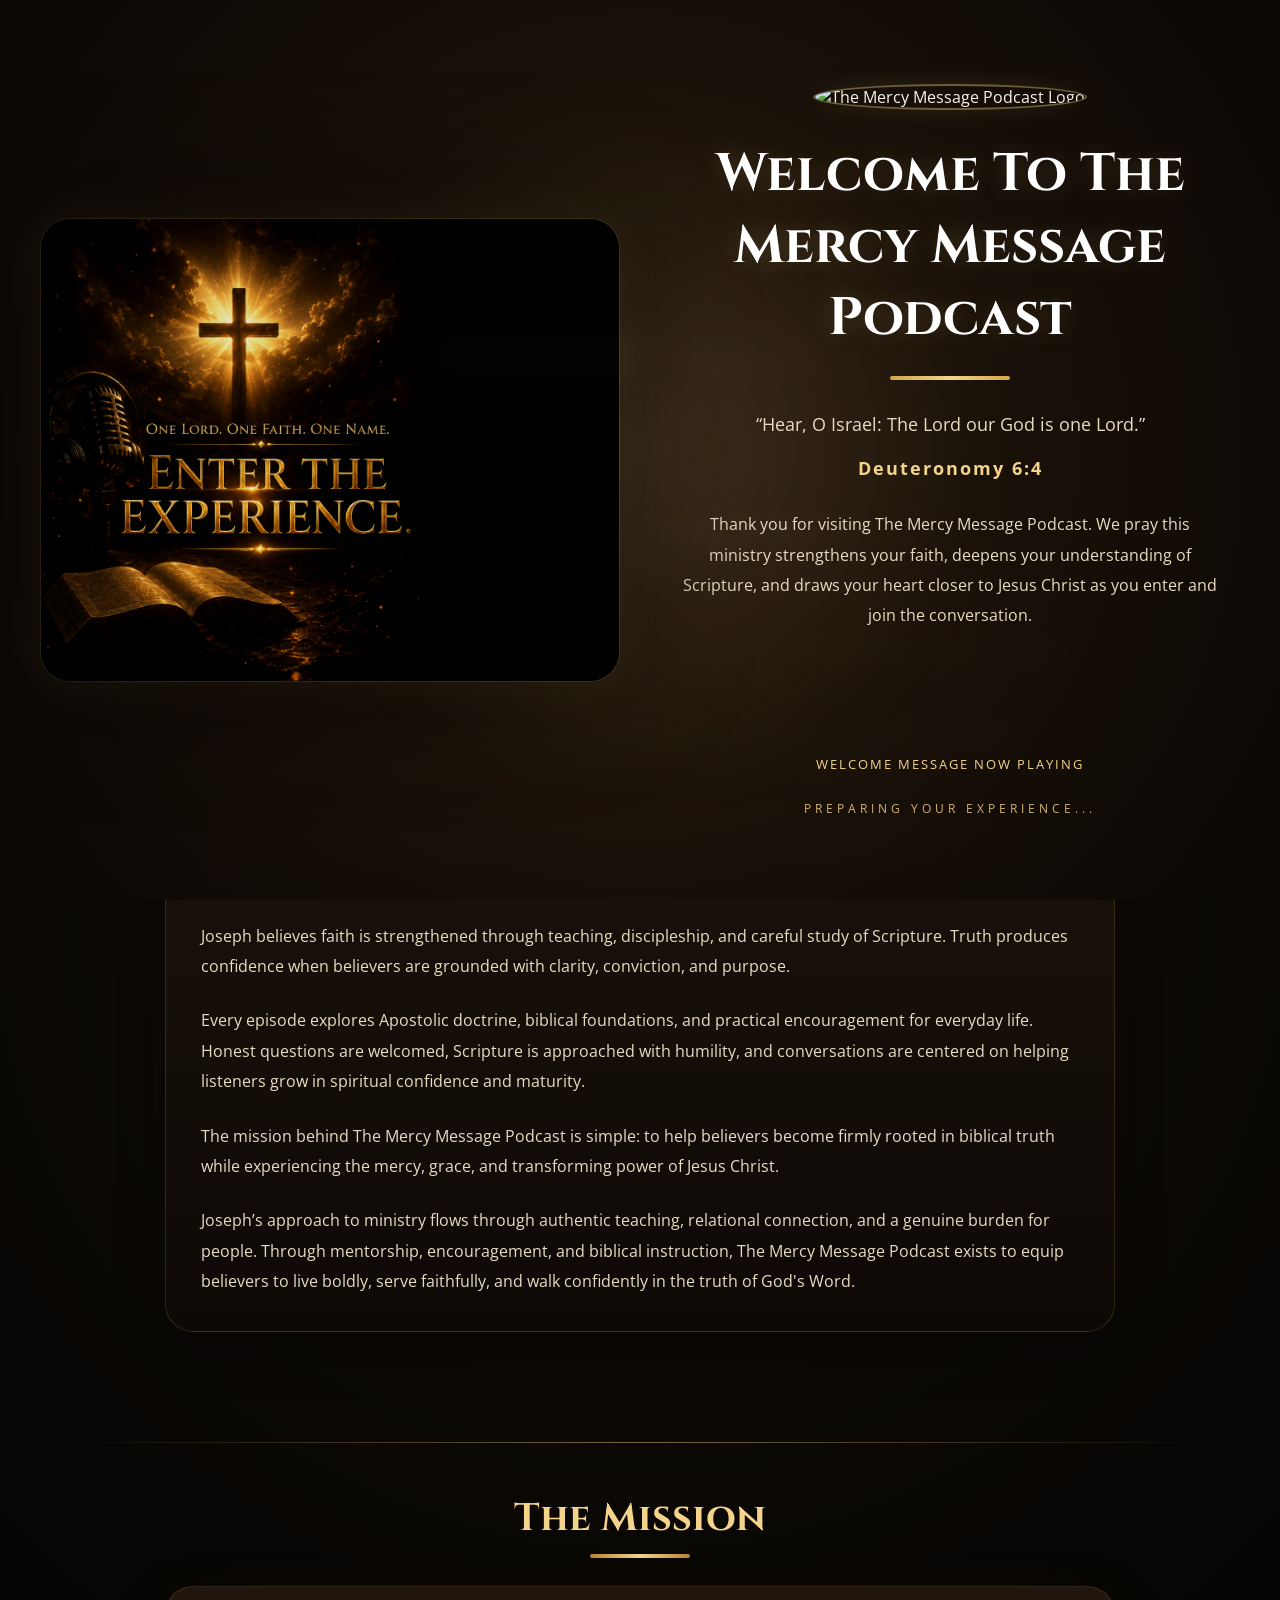
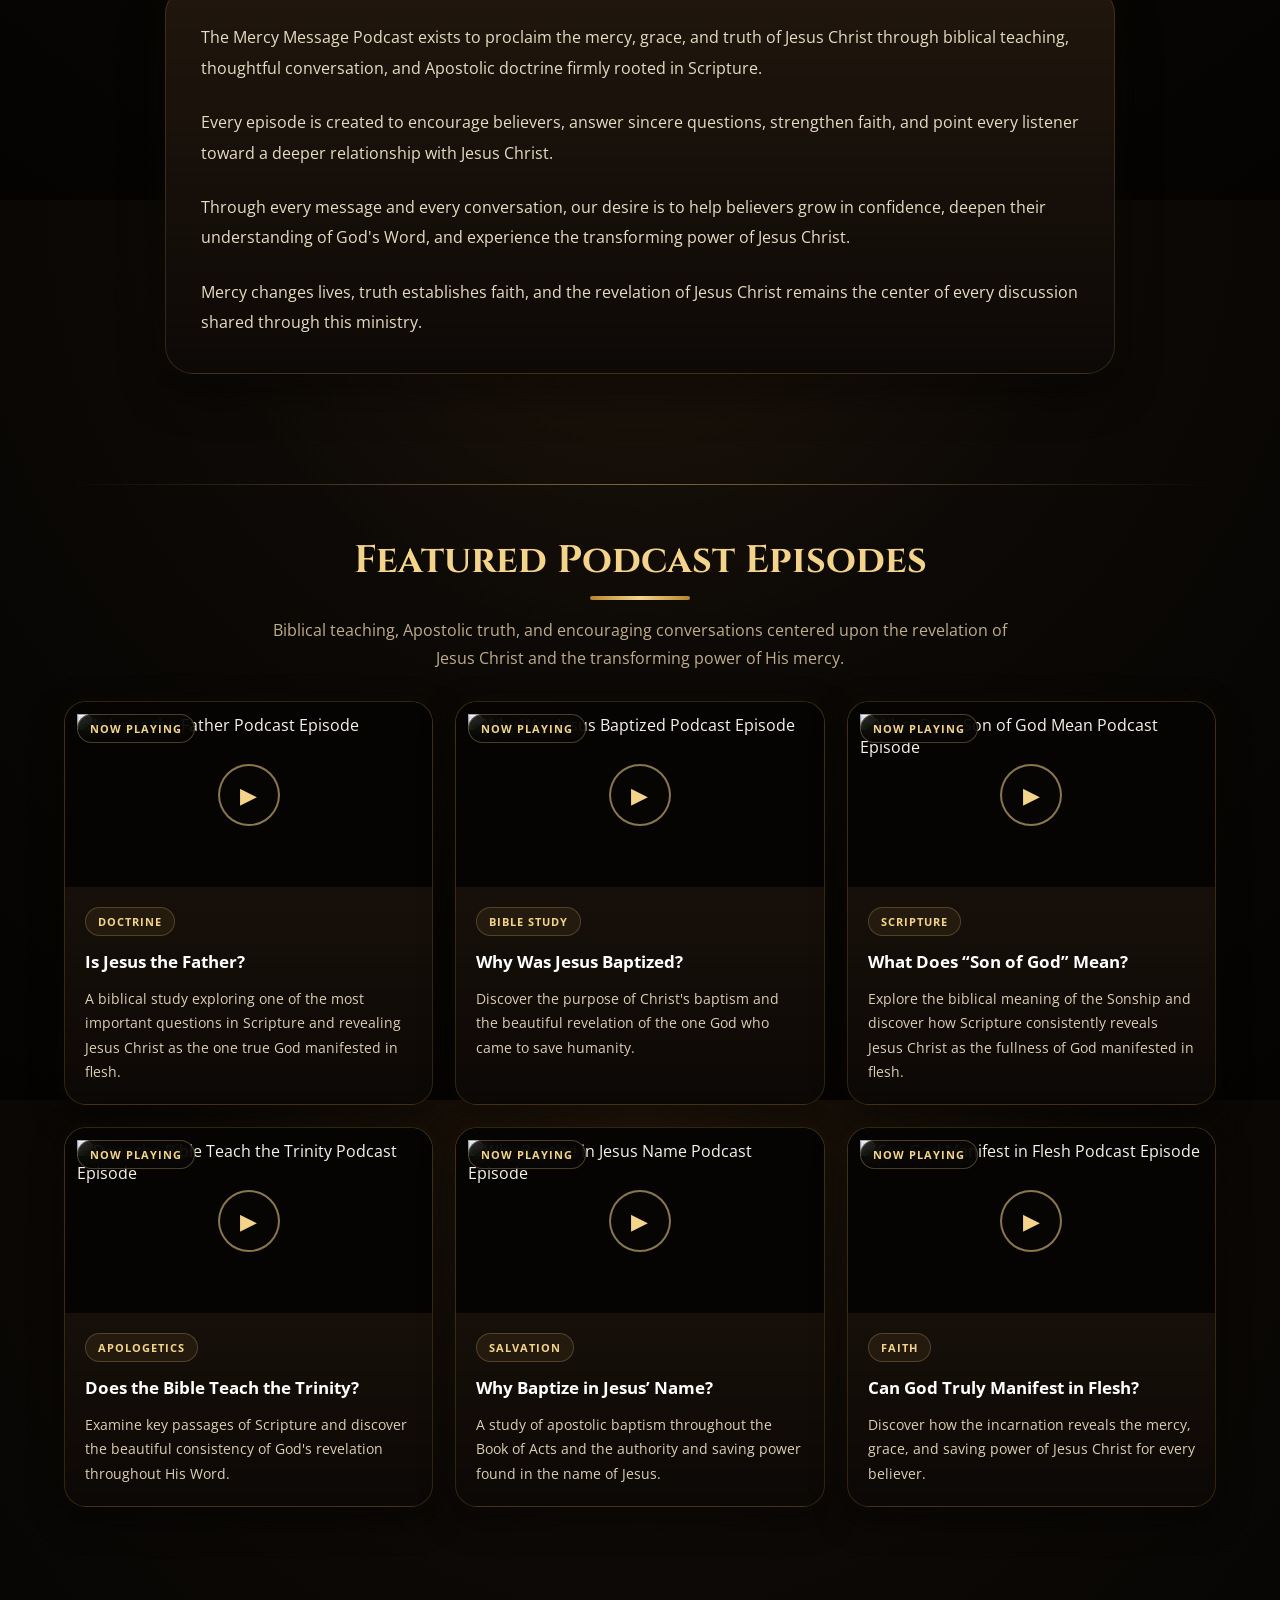
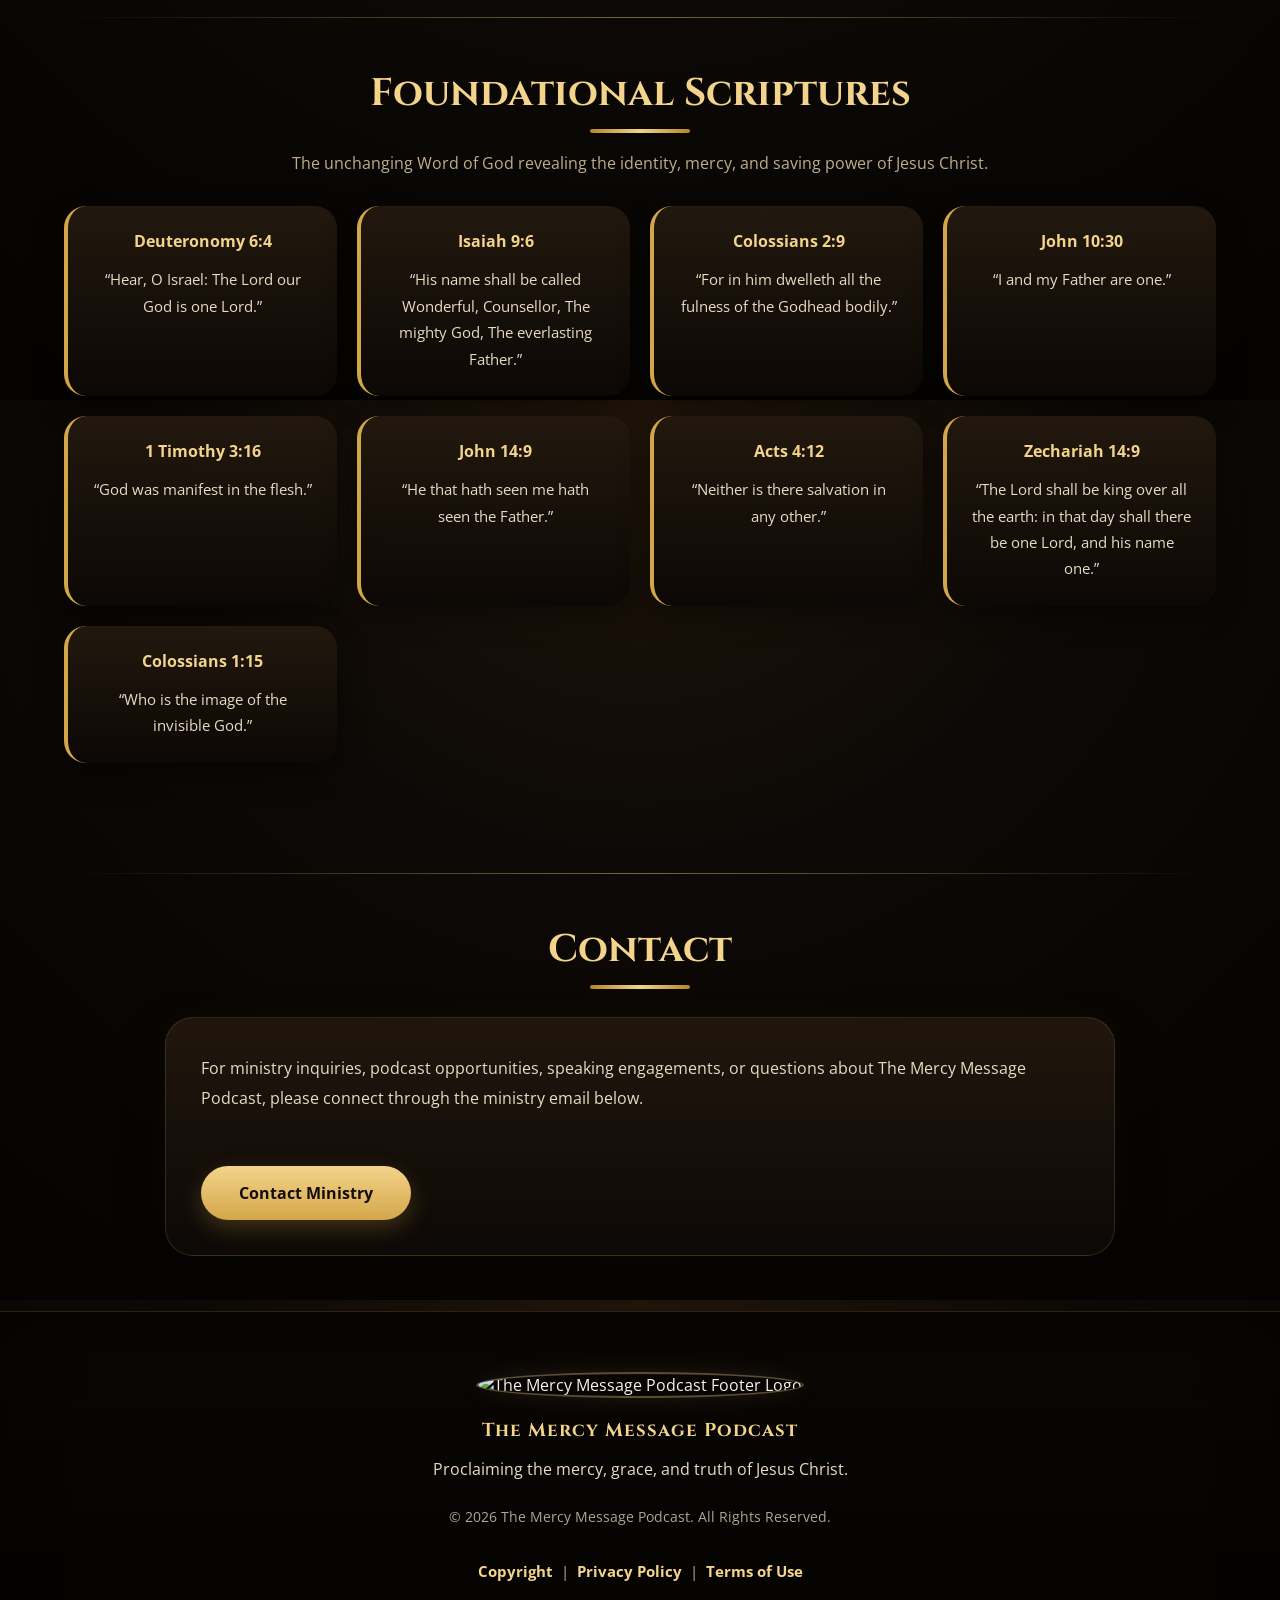
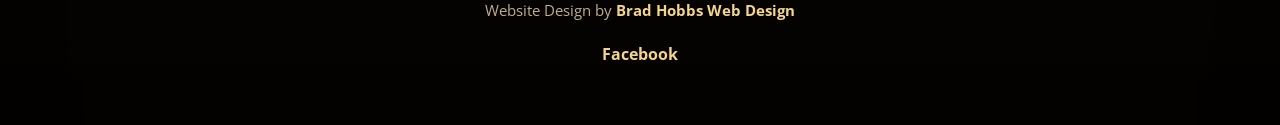
==== commit 00e2f6c9: "Update index.html" ====
--- a/index.html
+++ b/index.html
@@ -8,7 +8,10 @@
 <title>The Mercy Message Podcast | Joseph Bennett</title>
 <meta
 name="description"
-content="The Mercy Message Podcast with Joseph Bennett. Apostolic teaching and biblical truth revealing Jesus Christ as the one true God manifested in flesh.">
+content="The Mercy Message Podcast with Joseph Bennett. Biblical teaching, Apostolic truth, and encouraging conversations revealing Jesus Christ as the one true God manifested in flesh.">
+<meta
+name="keywords"
+content="Mercy Message Podcast, Joseph Bennett, Apostolic Podcast, Oneness of God, Jesus Christ, Bible Study, Apostolic Pentecostal, Christian Podcast">
 <meta
 name="author"
 content="The Mercy Message Podcast">
@@ -19,11 +22,14 @@
 name="theme-color"
 content="#0b0805">
 <meta
+name="color-scheme"
+content="dark">
+<meta
 property="og:title"
 content="The Mercy Message Podcast | Joseph Bennett">
 <meta
 property="og:description"
-content="Biblical teaching, Apostolic truth, and conversations revealing Jesus Christ as the one true God manifested in flesh.">
+content="Biblical teaching, Apostolic truth, and encouraging conversations proclaiming Jesus Christ as the one true God manifested in flesh.">
 <meta
 property="og:type"
 content="website">
@@ -31,12 +37,12 @@
 property="og:site_name"
 content="The Mercy Message Podcast">
 <meta
+property="og:locale"
+content="en_US">
+<meta
 property="og:image"
 content="C45347D9-25F7-43EF-A2B4-704D2385B318.png">
 <meta
-property="og:locale"
-content="en_US">
-<meta
 name="twitter:card"
 content="summary_large_image">
 <meta
@@ -44,10 +50,13 @@
 content="The Mercy Message Podcast | Joseph Bennett">
 <meta
 name="twitter:description"
-content="Biblical teaching and Apostolic truth proclaiming Jesus Christ.">
+content="Biblical teaching, Apostolic truth, and encouraging conversations proclaiming Jesus Christ.">
 <meta
 name="twitter:image"
 content="C45347D9-25F7-43EF-A2B4-704D2385B318.png">
+<link
+rel="canonical"
+href="https://brad-hobbswd.github.io/mercy-message-podcast/">
 <link
 rel="preconnect"
 href="https://fonts.googleapis.com">
@@ -72,12 +81,44 @@
 <link
 rel="shortcut icon"
 href="C45347D9-25F7-43EF-A2B4-704D2385B318.png">
+<meta
+name="application-name"
+content="The Mercy Message Podcast">
+<meta
+name="apple-mobile-web-app-capable"
+content="yes">
+<meta
+name="apple-mobile-web-app-status-bar-style"
+content="black-translucent">
+<meta
+name="apple-mobile-web-app-title"
+content="Mercy Message">
+<meta
+    name="format-detection"
+content="telephone=no">
+
+
+<script type="application/ld+json">
+{
+"@context":"https://schema.org",
+"@type":"PodcastSeries",
+"name":"The Mercy Message Podcast",
+"description":"Biblical teaching, Apostolic truth, and encouraging conversations proclaiming Jesus Christ.",
+"url":"https://brad-hobbswd.github.io/mercy-message-podcast/",
+"publisher":{
+"@type":"Organization",
+"name":"The Mercy Message Podcast"
+}
+}
+</script>
+
 </head>
 
+
 <body>
+
 <!-- ========================================= -->
-<!-- WELCOME OVERLAY -->
-<!-- PLACE DIRECTLY UNDER <body> -->
+<!-- WELCOME EXPERIENCE -->
 <!-- ========================================= -->
 
 <div id="welcomeOverlay">
@@ -86,37 +127,50 @@
 
     <div class="welcome-container">
 
-        <img 
-src="welcome-experience.png" 
-alt="Enter The Experience"
-class="welcome-image">
+        <img
+        src="welcome-experience.png"
+        alt="Enter and Join the Conversation"
+        class="welcome-image">
 
         <div class="welcome-content">
 
-            <img 
+            <img
             src="ABAA9F5D-3E04-4228-B71A-C976DA1F072E.png"
             alt="The Mercy Message Podcast Logo"
             class="welcome-logo">
 
             <h1>
+
             Welcome To The Mercy Message Podcast
+
             </h1>
 
             <div class="welcome-line"></div>
 
             <p class="welcome-scripture">
+
             “Hear, O Israel: The Lord our God is one Lord.”
-            <span>Deuteronomy 6:4</span>
+
+            <span>
+
+            Deuteronomy 6:4
+
+            </span>
+
             </p>
 
             <p class="welcome-message">
-            Thank you for visiting The Mercy Message Podcast with Joseph Bennett.
-            Please enjoy this special welcome message before entering the experience.
+
+            Thank you for visiting The Mercy Message Podcast.
+
+            We pray this ministry strengthens your faith, deepens your understanding of Scripture, and draws your heart closer to Jesus Christ as you enter and join the conversation.
+
             </p>
 
             <div class="welcome-audio-visual">
 
                 <div class="welcome-wave">
+
                     <span></span>
                     <span></span>
                     <span></span>
@@ -124,24 +178,31 @@
                     <span></span>
                     <span></span>
                     <span></span>
+
                 </div>
 
                 <p class="playing-text">
+
                 Welcome Message Now Playing
+
                 </p>
-<p class="entering-text">
-Preparing Your Experience...
-</p>
+
+                <p class="entering-text">
+
+                Preparing Your Experience...
+
+                </p>
+
             </div>
 
-            <audio 
+            <audio
             id="welcomeAudio"
             autoplay
             playsinline
             preload="auto">
 
-                <source 
-                src="welcome-message.mp3" 
+                <source
+                src="welcome-message.mp3"
                 type="audio/mpeg">
 
             </audio>
@@ -151,43 +212,66 @@
     </div>
 
 </div>
+
 <header class="hero-header">
 
 <nav class="navbar">
 
 <div class="nav-logo">
 
-<img src="C45347D9-25F7-43EF-A2B4-704D2385B318.png" alt="The Mercy Message Podcast Logo">
-
-<h2>The Mercy Message Podcast</h2>
+<img
+src="C45347D9-25F7-43EF-A2B4-704D2385B318.png"
+alt="The Mercy Message Podcast Logo">
+
+<h2>
+
+The Mercy Message Podcast
+
+</h2>
 
 </div>
 
 <ul class="nav-links">
+
 <li><a href="#about">About</a></li>
+
+<li><a href="#mission">Mission</a></li>
+
 <li><a href="#episodes">Episodes</a></li>
+
 <li><a href="#scriptures">Scriptures</a></li>
+
 <li><a href="#contact">Contact</a></li>
+
 </ul>
 
 </nav>
 
 <div class="hero-content">
 
-<img src="863788A9-A2B7-45D8-972D-982163C5C4C1.png" alt="The Mercy Message Podcast Banner" class="hero-banner">
+<img
+src="863788A9-A2B7-45D8-972D-982163C5C4C1.png"
+alt="The Mercy Message Podcast Banner"
+class="hero-banner">
 
 <p class="hero-text">
-Biblical teaching and Apostolic truth proclaiming that Jesus Christ is the mighty God manifested in flesh.
+
+Biblical teaching, Apostolic truth, and encouraging conversations proclaiming Jesus Christ as the one true God manifested in flesh.
+
 </p>
 
 <div class="hero-buttons">
 
-<a href="#" class="primary-btn">
+<a href="#episodes" class="primary-btn">
+
 Listen Now
+
 </a>
 
-<a href="#" class="secondary-btn">
-Watch Episodes
+<a href="#scriptures" class="secondary-btn">
+
+Explore Scripture
+
 </a>
 
 </div>
@@ -202,7 +286,11 @@
 
 <div class="section-title">
 
-<h2>About Joseph Bennett</h2>
+<h2>
+
+About Joseph Bennett
+
+</h2>
 
 <div class="gold-line"></div>
 
@@ -211,69 +299,122 @@
 <div class="content-card">
 
 <p>
+
 Welcome to The Mercy Message Podcast with Joseph Bennett, a place where biblical truth, Apostolic teaching, and spiritual encouragement come together to reveal the greatness of Jesus Christ.
-</p>
-
-<p>
-Through meaningful conversations and Scripture centered teaching, each episode is designed to strengthen believers, deepen faith, and point hearts toward the powerful revelation of the name of Jesus.
-</p>
-
-<p>
+
+</p>
+
+<p>
+
+Through meaningful conversations and Scripture centered teaching, every episode is designed to strengthen believers, deepen faith, and point hearts toward the powerful revelation of the name of Jesus.
+
+</p>
+
+<p>
+
 Hosted by Joseph Bennett, instructor at Bethesda Apostolic Pentecostal Bible Institute, the podcast carries a passion for helping believers move beyond inspiration into spiritual understanding rooted firmly in the Word of God.
-</p>
-
-<p>
-Joseph believes faith must be formed through teaching, discipleship, and careful study of Scripture. Truth grows stronger when believers are grounded with clarity, conviction, and purpose.
-</p>
-
-<p>
-Every episode explores Apostolic doctrine, biblical foundations, and practical encouragement for everyday life. Hard questions are welcomed, Scripture is approached with sincerity, and conversations are centered on helping listeners grow in spiritual confidence and maturity.
-</p>
-
-<p>
-The mission behind the One God Podcast is simple: to help believers become firmly rooted in truth while experiencing the love, grace, and transforming power of Jesus Christ.
-</p>
-
-<p>
-Joseph’s approach to ministry flows through authentic teaching, relational connection, and a genuine burden for people. Through mentorship, encouragement, and biblical instruction, the One God Podcast exists to equip believers to live boldly, serve faithfully, and walk confidently in the truth of God’s Word.
+
+</p>
+
+<p>
+
+Joseph believes faith is strengthened through teaching, discipleship, and careful study of Scripture. Truth produces confidence when believers are grounded with clarity, conviction, and purpose.
+
+</p>
+
+<p>
+
+Every episode explores Apostolic doctrine, biblical foundations, and practical encouragement for everyday life. Honest questions are welcomed, Scripture is approached with humility, and conversations are centered on helping listeners grow in spiritual confidence and maturity.
+
+</p>
+
+<p>
+
+The mission behind The Mercy Message Podcast is simple: to help believers become firmly rooted in biblical truth while experiencing the mercy, grace, and transforming power of Jesus Christ.
+
+</p>
+
+<p>
+
+Joseph’s approach to ministry flows through authentic teaching, relational connection, and a genuine burden for people. Through mentorship, encouragement, and biblical instruction, The Mercy Message Podcast exists to equip believers to live boldly, serve faithfully, and walk confidently in the truth of God's Word.
+
 </p>
 
 </div>
 
 </section>
 
+<section class="mission-section" id="mission">
+
+<div class="section-divider"></div>
+
+<div class="section-title">
+
+<h2>
+
+The Mission
+
+</h2>
+
+<div class="gold-line"></div>
+
+</div>
+
+<div class="content-card">
+
+<p>
+
+The Mercy Message Podcast exists to proclaim the mercy, grace, and truth of Jesus Christ through biblical teaching, thoughtful conversation, and Apostolic doctrine firmly rooted in Scripture.
+
+</p>
+
+<p>
+
+Every episode is created to encourage believers, answer sincere questions, strengthen faith, and point every listener toward a deeper relationship with Jesus Christ.
+
+</p>
+
+<p>
+
+Through every message and every conversation, our desire is to help believers grow in confidence, deepen their understanding of God's Word, and experience the transforming power of Jesus Christ.
+
+</p>
+
+<p>
+
+Mercy changes lives, truth establishes faith, and the revelation of Jesus Christ remains the center of every discussion shared through this ministry.
+
+</p>
+
+</div>
+
+</section>
+
+
 <section class="episodes-section" id="episodes">
-
 <div class="section-divider"></div>
-
 <div class="section-title">
-
-<h2>Featured Podcast Episodes</h2>
-
+<h2>
+Featured Podcast Episodes
+</h2>
 <div class="gold-line"></div>
-
 <p class="section-subtitle">
-Biblical answers to real questions about the Oneness of God, salvation, truth, and the revelation of Jesus Christ.
-</p>
-
+Biblical teaching, Apostolic truth, and encouraging conversations centered upon the revelation of Jesus Christ and the transforming power of His mercy.
+</p>
+</div>
 <div class="episode-grid">
-
 <!-- EPISODE 1 -->
-
 <div class="episode-card">
-
 <div class="episode-image" onclick="toggleAudio('podcast1', this)">
-
 <div class="now-playing">
 NOW PLAYING
 </div>
-
-<img src="audioclip.png" alt="Is Jesus the Father Podcast Episode">
-
+<img
+src="audioclip.png"
+alt="Is Jesus the Father Podcast Episode">
 <div class="play-button">
 ▶
 </div>
-
 <div class="sound-wave">
 <span></span>
 <span></span>
@@ -281,48 +422,36 @@
 <span></span>
 <span></span>
 </div>
-
 <audio id="podcast1">
-<source src="podcast1.mp3" type="audio/mpeg">
+<source
+src="podcast1.mp3"
+type="audio/mpeg">
 </audio>
-
-</div>
-
+</div>
 <div class="episode-content">
-
 <div class="episode-tag">
 Doctrine
 </div>
-
 <h3>
 Is Jesus the Father?
 </h3>
-
-<p>
-A biblical study answering one of the most asked questions about the Godhead and the identity of Jesus Christ.
-</p>
-
-
-</div>
-
-</div>
-
+<p>
+A biblical study exploring one of the most important questions in Scripture and revealing Jesus Christ as the one true God manifested in flesh.
+</p>
+</div>
+</div>
 <!-- EPISODE 2 -->
-
 <div class="episode-card">
-
 <div class="episode-image" onclick="toggleAudio('podcast2', this)">
-
 <div class="now-playing">
 NOW PLAYING
 </div>
-
-<img src="audioclip.png" alt="Why Was Jesus Baptized Podcast Episode">
-
+<img
+src="audioclip.png"
+alt="Why Was Jesus Baptized Podcast Episode">
 <div class="play-button">
 ▶
 </div>
-
 <div class="sound-wave">
 <span></span>
 <span></span>
@@ -330,47 +459,36 @@
 <span></span>
 <span></span>
 </div>
-
 <audio id="podcast2">
-<source src="podcast2.mp3" type="audio/mpeg">
+<source
+src="podcast2.mp3"
+type="audio/mpeg">
 </audio>
-
-</div>
-
+</div>
 <div class="episode-content">
-
 <div class="episode-tag">
 Bible Study
 </div>
-
 <h3>
 Why Was Jesus Baptized?
 </h3>
-
-<p>
-Understanding the purpose of Christ’s baptism and why the manifestation of God in flesh does not divide God into persons.
-</p>
-
-</div>
-
-</div>
-
+<p>
+Discover the purpose of Christ's baptism and the beautiful revelation of the one God who came to save humanity.
+</p>
+</div>
+</div>
 <!-- EPISODE 3 -->
-
 <div class="episode-card">
-
 <div class="episode-image" onclick="toggleAudio('podcast3', this)">
-
 <div class="now-playing">
 NOW PLAYING
 </div>
-
-<img src="audioclip.png" alt="What Does Son of God Mean Podcast Episode">
-
+<img
+src="audioclip.png"
+alt="What Does Son of God Mean Podcast Episode">
 <div class="play-button">
 ▶
 </div>
-
 <div class="sound-wave">
 <span></span>
 <span></span>
@@ -378,47 +496,36 @@
 <span></span>
 <span></span>
 </div>
-
 <audio id="podcast3">
-<source src="podcast3.mp3" type="audio/mpeg">
+<source
+src="podcast3.mp3"
+type="audio/mpeg">
 </audio>
-
-</div>
-
+</div>
 <div class="episode-content">
-
 <div class="episode-tag">
 Scripture
 </div>
-
 <h3>
 What Does “Son of God” Mean?
 </h3>
-
-<p>
-Exploring the biblical meaning of the Sonship and how Scripture reveals one God manifested in flesh.
-</p>
-
-</div>
-
-</div>
-
+<p>
+Explore the biblical meaning of the Sonship and discover how Scripture consistently reveals Jesus Christ as the fullness of God manifested in flesh.
+</p>
+</div>
+</div>
 <!-- EPISODE 4 -->
-
 <div class="episode-card">
-
 <div class="episode-image" onclick="toggleAudio('podcast4', this)">
-
 <div class="now-playing">
 NOW PLAYING
 </div>
-
-<img src="audioclip.png" alt="Does the Bible Teach the Trinity Podcast Episode">
-
+<img
+src="audioclip.png"
+alt="Does the Bible Teach the Trinity Podcast Episode">
 <div class="play-button">
 ▶
 </div>
-
 <div class="sound-wave">
 <span></span>
 <span></span>
@@ -426,47 +533,36 @@
 <span></span>
 <span></span>
 </div>
-
 <audio id="podcast4">
-<source src="podcast4.mp3" type="audio/mpeg">
+<source
+src="podcast4.mp3"
+type="audio/mpeg">
 </audio>
-
-</div>
-
+</div>
 <div class="episode-content">
-
 <div class="episode-tag">
 Apologetics
 </div>
-
 <h3>
 Does the Bible Teach the Trinity?
 </h3>
-
-<p>
-Examining verses commonly used for Trinitarian doctrine and comparing them with the full counsel of Scripture.
-</p>
-
-</div>
-
-</div>
-
+<p>
+Examine key passages of Scripture and discover the beautiful consistency of God's revelation throughout His Word.
+</p>
+</div>
+</div>
 <!-- EPISODE 5 -->
-
 <div class="episode-card">
-
 <div class="episode-image" onclick="toggleAudio('podcast5', this)">
-
 <div class="now-playing">
 NOW PLAYING
 </div>
-
-<img src="audioclip.png" alt="Why Baptize in Jesus Name Podcast Episode">
-
+<img
+src="audioclip.png"
+alt="Why Baptize in Jesus Name Podcast Episode">
 <div class="play-button">
 ▶
 </div>
-
 <div class="sound-wave">
 <span></span>
 <span></span>
@@ -474,47 +570,36 @@
 <span></span>
 <span></span>
 </div>
-
 <audio id="podcast5">
-<source src="podcast5.mp3" type="audio/mpeg">
+<source
+src="podcast5.mp3"
+type="audio/mpeg">
 </audio>
-
-</div>
-
+</div>
 <div class="episode-content">
-
 <div class="episode-tag">
 Salvation
 </div>
-
 <h3>
 Why Baptize in Jesus’ Name?
 </h3>
-
-<p>
-A powerful look into apostolic baptism throughout the Book of Acts and the authority of the name of Jesus.
-</p>
-
-</div>
-
-</div>
-
+<p>
+A study of apostolic baptism throughout the Book of Acts and the authority and saving power found in the name of Jesus.
+</p>
+</div>
+</div>
 <!-- EPISODE 6 -->
-
 <div class="episode-card">
-
 <div class="episode-image" onclick="toggleAudio('podcast6', this)">
-
 <div class="now-playing">
 NOW PLAYING
 </div>
-
-<img src="audioclip.png" alt="Can God Manifest in Flesh Podcast Episode">
-
+<img
+src="audioclip.png"
+alt="Can God Manifest in Flesh Podcast Episode">
 <div class="play-button">
 ▶
 </div>
-
 <div class="sound-wave">
 <span></span>
 <span></span>
@@ -522,305 +607,199 @@
 <span></span>
 <span></span>
 </div>
-
 <audio id="podcast6">
-<source src="podcast6.mp3" type="audio/mpeg">
+<source
+src="podcast6.mp3"
+type="audio/mpeg">
 </audio>
-
-</div>
-
+</div>
 <div class="episode-content">
-
 <div class="episode-tag">
 Faith
 </div>
-
 <h3>
 Can God Truly Manifest in Flesh?
 </h3>
-
-<p>
-Discovering how the incarnation reveals the greatness, mercy, and saving power of the one true God.
-</p>
-
-</div>
-
-</div>
-
-</div>
-
+<p>
+Discover how the incarnation reveals the mercy, grace, and saving power of Jesus Christ for every believer.
+</p>
+</div>
+</div>
+</div>
 </section>
 
 <section class="scripture-section" id="scriptures">
-
 <div class="section-divider"></div>
-
 <div class="section-title">
-
-<h2>Foundational Scriptures</h2>
-
+<h2>
+Foundational Scriptures
+</h2>
 <div class="gold-line"></div>
-
-</div>
-
+<p class="section-subtitle">
+The unchanging Word of God revealing the identity, mercy, and saving power of Jesus Christ.
+</p>
+</div>
 <div class="scripture-container">
-
 <div class="scripture-box">
-
 <h3>Deuteronomy 6:4</h3>
-
 <p>
 “Hear, O Israel: The Lord our God is one Lord.”
 </p>
-
-</div>
-
+</div>
 <div class="scripture-box">
-
 <h3>Isaiah 9:6</h3>
-
 <p>
 “His name shall be called Wonderful, Counsellor, The mighty God, The everlasting Father.”
 </p>
-
-</div>
-
+</div>
 <div class="scripture-box">
-
 <h3>Colossians 2:9</h3>
-
 <p>
 “For in him dwelleth all the fulness of the Godhead bodily.”
 </p>
-
-</div>
-
+</div>
 <div class="scripture-box">
-
 <h3>John 10:30</h3>
-
 <p>
 “I and my Father are one.”
 </p>
-
-</div>
-
+</div>
 <div class="scripture-box">
-
 <h3>1 Timothy 3:16</h3>
-
 <p>
 “God was manifest in the flesh.”
 </p>
-
-</div>
-
+</div>
 <div class="scripture-box">
-
 <h3>John 14:9</h3>
-
 <p>
 “He that hath seen me hath seen the Father.”
 </p>
-
-</div>
-
+</div>
 <div class="scripture-box">
-
 <h3>Acts 4:12</h3>
-
 <p>
 “Neither is there salvation in any other.”
 </p>
-
-</div>
-
+</div>
 <div class="scripture-box">
-
 <h3>Zechariah 14:9</h3>
-
 <p>
 “The Lord shall be king over all the earth: in that day shall there be one Lord, and his name one.”
 </p>
-
-</div>
-
+</div>
 <div class="scripture-box">
-
 <h3>Colossians 1:15</h3>
-
 <p>
 “Who is the image of the invisible God.”
 </p>
-
-</div>
-
-</div>
-
+</div>
+</div>
 </section>
-
 <section class="contact-section" id="contact">
-
 <div class="section-divider"></div>
-
 <div class="section-title">
-
-<h2>Contact</h2>
-
+<h2>
+Contact
+</h2>
 <div class="gold-line"></div>
-
-</div>
-
+</div>
 <div class="content-card">
-
-<p>
-For ministry inquiries, podcast opportunities, or speaking engagements, please reach out through social media or ministry email.
-</p>
-
+<p>
+For ministry inquiries, podcast opportunities, speaking engagements, or questions about The Mercy Message Podcast, please connect through the ministry email below.
+</p>
 <a href="mailto:joey.sexton@mercyforyou.org" class="primary-btn">
 Contact Ministry
 </a>
-
-</div>
-
+</div>
 </section>
 
 <footer>
-
-<img src="C45347D9-25F7-43EF-A2B4-704D2385B318.png" alt="The Mercy Message Podcast Footer Logo" class="footer-logo">
-
-<h3>The Mercy Message Podcast</h3>
-
-<p>
-Jesus Christ is Lord
-</p>
-
+<img
+src="C45347D9-25F7-43EF-A2B4-704D2385B318.png"
+alt="The Mercy Message Podcast Footer Logo"
+class="footer-logo">
+<h3>
+The Mercy Message Podcast
+</h3>
+<p>
+Proclaiming the mercy, grace, and truth of Jesus Christ.
+</p>
 <p class="copyright">
 © 2026 The Mercy Message Podcast. All Rights Reserved.
 </p>
-
 <div class="designer-credit">
-
-<p>
-Design by 
-<a href="https://brad-hobbswd.github.io/brad-hobbswd" target="_blank">
+<p>
+<a href="copyright.html">
+Copyright
+</a>
+&nbsp;|&nbsp;
+<a href="privacy.html">
+Privacy Policy
+</a>
+&nbsp;|&nbsp;
+<a href="terms.html">
+Terms of Use
+</a>
+</p>
+<p>
+Website Design by
+<a
+href="https://brad-hobbswd.github.io/brad-hobbswd"
+target="_blank">
 Brad Hobbs Web Design
 </a>
 </p>
-
-<a href="https://www.facebook.com/profile.php?id=61580865290507" target="_blank" class="facebook-link">
+<a
+href="https://www.facebook.com/profile.php?id=61580865290507"
+target="_blank"
+class="facebook-link">
 Facebook
 </a>
-
-</div>
-
+</div>
 </footer>
+
 <script>
-
 function toggleAudio(audioId, element){
-
-    const audio = document.getElementById(audioId);
-
-    const button = element.querySelector('.play-button');
-
-    const wave = element.querySelector('.sound-wave');
-
-    const allAudios = document.querySelectorAll(
-'.episode-card audio'
-);
-
-    const allButtons = document.querySelectorAll('.play-button');
-
-    const allWaves = document.querySelectorAll('.sound-wave');
-
-    allAudios.forEach(function(otherAudio){
-
-        if(otherAudio.id !== audioId){
-
-            otherAudio.pause();
-
-        }
-
-    });
-
-    allButtons.forEach(function(otherButton){
-
-        if(otherButton !== button){
-
-            otherButton.innerHTML = '▶';
-
-        }
-
-    });
-
-    allWaves.forEach(function(otherWave){
-
-        otherWave.style.opacity = '0';
-
-    });
-
-    if(audio.paused){
-
-        audio.play();
-
-        button.innerHTML = '❚❚';
-
-        wave.style.opacity = '1';
-
-    }else{
-
-        audio.pause();
-
-        button.innerHTML = '▶';
-
-        wave.style.opacity = '0';
-
-    }
-
-    audio.onended = function(){
-
-        button.innerHTML = '▶';
-
-        wave.style.opacity = '0';
-
-    };
-
+const audio=document.getElementById(audioId);
+const button=element.querySelector('.play-button');
+const wave=element.querySelector('.sound-wave');
+document.querySelectorAll('.episode-card audio').forEach(function(player){
+if(player.id!==audioId){
+player.pause();
+player.currentTime=0;
 }
-
-</script>
-
-    <!-- ========================================= -->
-<!-- PLACE BEFORE </body> -->
-<!-- ========================================= -->
-
-<script>
-
-/* LOCK PAGE */
-
+});
+document.querySelectorAll('.play-button').forEach(function(btn){
+if(btn!==button){
+btn.innerHTML='▶';
+}
+});
+document.querySelectorAll('.sound-wave').forEach(function(item){
+item.style.opacity='0';
+});
+if(audio.paused){
+audio.play();
+button.innerHTML='❚❚';
+wave.style.opacity='1';
+}else{
+audio.pause();
+button.innerHTML='▶';
+wave.style.opacity='0';
+}
+audio.onended=function(){
+button.innerHTML='▶';
+wave.style.opacity='0';
+};
+}
 document.body.classList.add('locked');
-
-const welcomeOverlay = document.getElementById(
-'welcomeOverlay'
-);
-
-/* FADE AFTER 8 SECONDS */
-
-window.addEventListener('load', function(){
-
-    setTimeout(function(){
-
-        welcomeOverlay.classList.add(
-            'hide-overlay'
-        );
-
-        document.body.classList.remove(
-            'locked'
-        );
-
-    }, 8000);
-
+const welcomeOverlay=document.getElementById('welcomeOverlay');
+window.addEventListener('load',function(){
+setTimeout(function(){
+welcomeOverlay.classList.add('hide-overlay');
+document.body.classList.remove('locked');
+},8000);
 });
-
 </script>
 </body>
-</html>
+</html>
